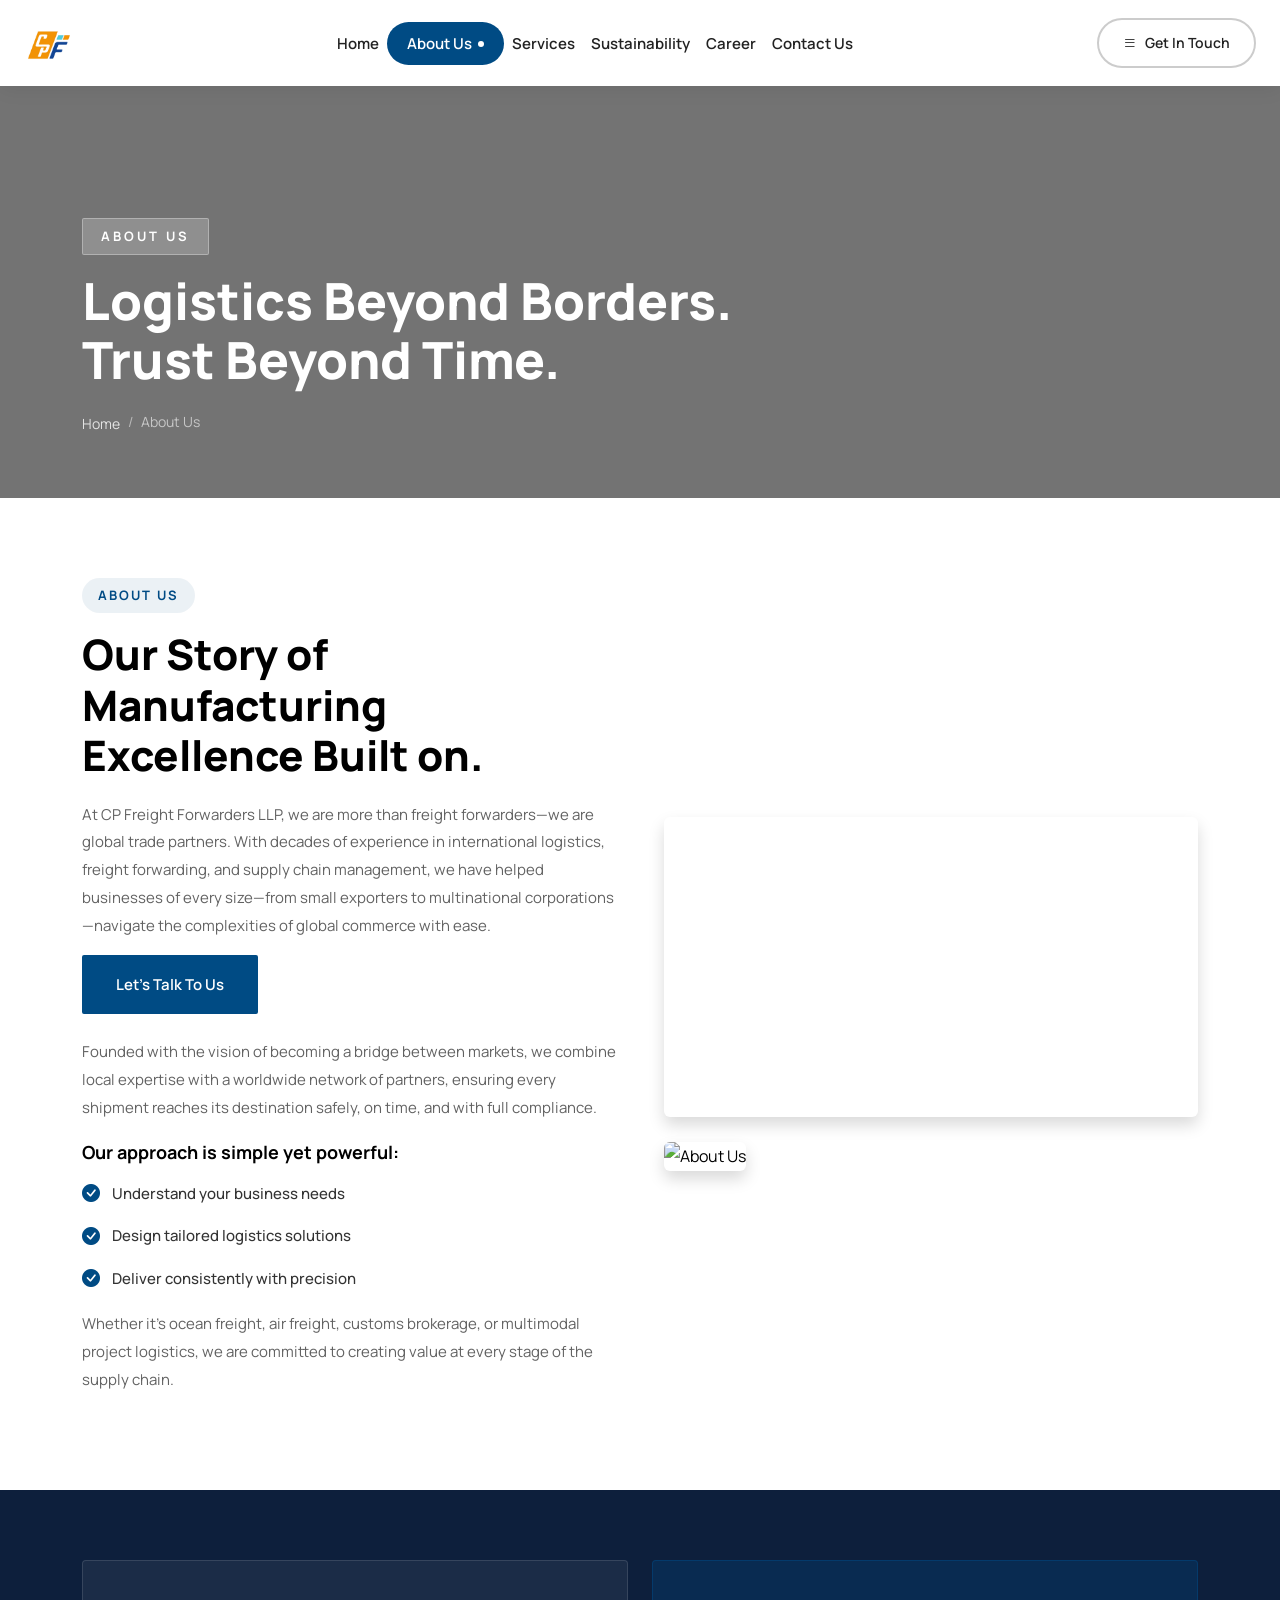
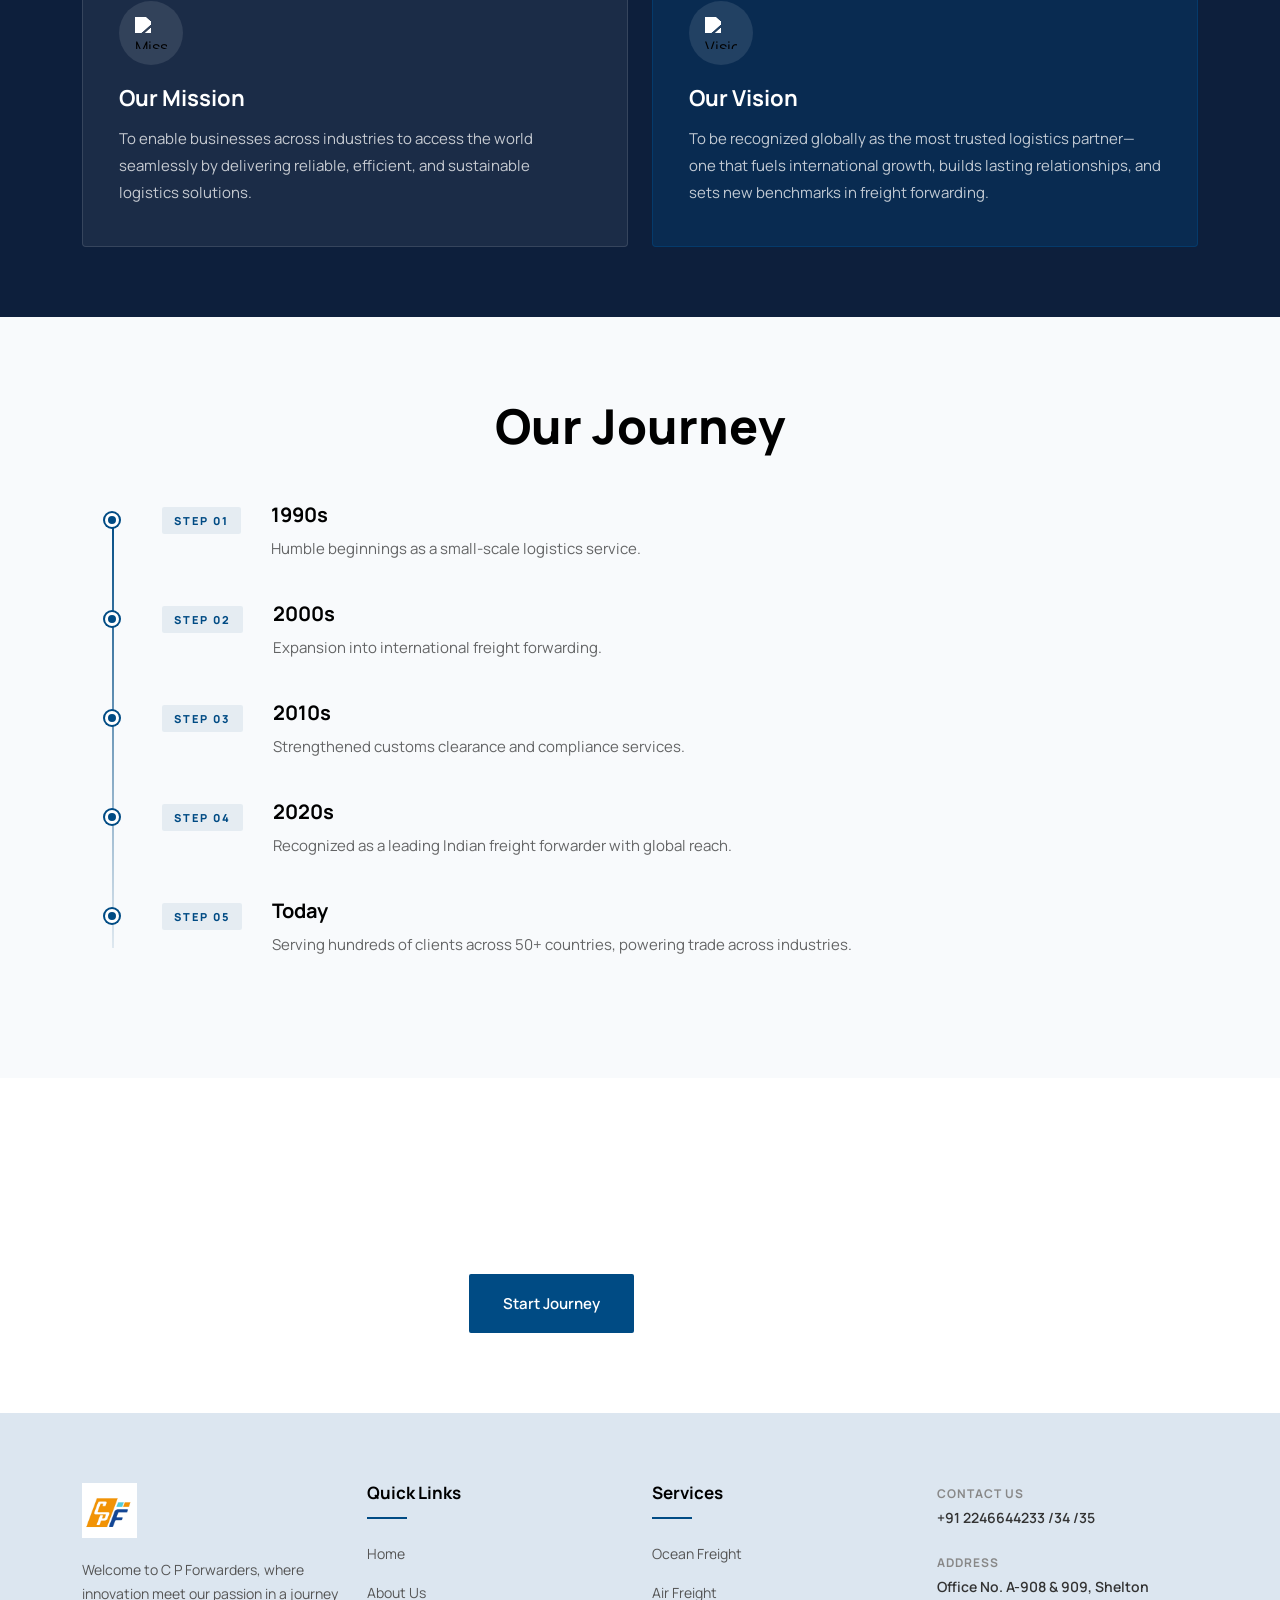
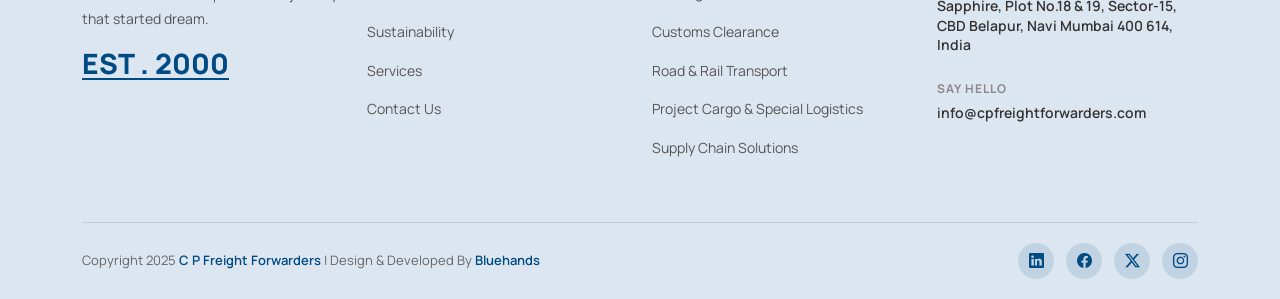
==== about.html @ 6bd9f029 "Replace external logo URLs with local assets/cpf-logo.jpeg across pages\n\nCo-authored-by: Copilot <" ====
<!DOCTYPE html>
<html lang="en">
<head>
  <meta charset="UTF-8">
  <meta name="viewport" content="width=device-width, initial-scale=1.0">
  <title>About Us — C P Freight Forwarders</title>
  <link rel="preconnect" href="https://fonts.googleapis.com">
  <link rel="preconnect" href="https://fonts.gstatic.com" crossorigin>
  <link href="https://fonts.googleapis.com/css2?family=Manrope:wght@300;400;500;600;700;800&family=DM+Sans:wght@300;400;500;600;700&display=swap" rel="stylesheet">
  <link rel="stylesheet" href="https://cdn.jsdelivr.net/npm/bootstrap@5.3.0/dist/css/bootstrap.min.css">
  <link rel="stylesheet" href="https://cdn.jsdelivr.net/npm/bootstrap-icons@1.11.3/font/bootstrap-icons.min.css">
  <link rel="stylesheet" href="style.css">
  <link rel="stylesheet" href="inner.css">
</head>
<body>

<!-- SIDEBAR -->
<div class="get-in-touch-sidebar" id="getInTouchSidebar">
  <div class="sidebar-overlay" onclick="closeSidebar()"></div>
  <div class="sidebar-content">
    <button class="sidebar-close" onclick="closeSidebar()"><i class="bi bi-x-lg"></i></button>
    <h2>Connect with C P Freight Forwarders</h2>
    <p>Ready to take the first step towards unlocking opportunity realizing goals, and embracing innovation?</p>
    <ul class="sidebar-contact-list">
      <li><span class="label">Contact Us</span><h6><a href="tel:+912246644233">+91 2246644233 /34 /35</a></h6></li>
      <li><span class="label">Address</span><h6><a href="#">Office No. A-908 &amp; 909, Shelton Sapphire, Plot No.18 &amp; 19, Sector-15, CBD Belapur, Navi Mumbai 400 614, India</a></h6></li>
      <li><span class="label">Follow Us</span><h6><a href="https://www.facebook.com/" target="_blank">Facebook,</a> <a href="https://www.linkedin.com/" target="_blank">LinkedIn,</a> <a href="https://www.instagram.com/" target="_blank">Instagram,</a></h6></li>
      <li><span class="label">Say Hello</span><h6><a href="mailto:info@cpfreightforwarders.com">info@cpfreightforwarders.com</a></h6></li>
    </ul>
    <p class="sidebar-footer">Copyright 2025 <a href="#">C P Freight Forwarders</a> | Design &amp; Developed By <a href="#">Bluehands</a></p>
  </div>
</div>

<!-- HEADER -->
<header class="main-header" id="mainHeader">
  <nav class="navbar navbar-expand-lg">
    <div class="container-fluid px-4">
      <a class="navbar-brand" href="index.html">
        <img src="assets/cpf-logo.jpeg" alt="C P Freight Forwarders" class="logo-main">
        <img src="assets/cpf-logo.jpeg" alt="C P Freight Forwarders" class="logo-sticky">
      </a>
      <button class="navbar-toggler" type="button" data-bs-toggle="collapse" data-bs-target="#mainNav">
        <span class="navbar-toggler-icon"></span>
      </button>
      <div class="collapse navbar-collapse" id="mainNav">
        <ul class="navbar-nav mx-auto">
          <li class="nav-item"><a class="nav-link" href="index.html">Home</a></li>
          <li class="nav-item active"><a class="nav-link" href="about.html">About Us <span class="active-dot">×</span></a></li>
          <li class="nav-item"><a class="nav-link" href="services.html">Services</a></li>
          <li class="nav-item"><a class="nav-link" href="sustainability.html">Sustainability</a></li>
          <li class="nav-item"><a class="nav-link" href="career.html">Career</a></li>
          <li class="nav-item"><a class="nav-link" href="contact.html">Contact Us</a></li>
        </ul>
        <div class="navbar-right">
          <button class="get-in-touch-btn" onclick="openSidebar()"><i class="bi bi-list"></i> Get In Touch</button>
        </div>
      </div>
    </div>
  </nav>
</header>

<!-- HERO BANNER -->
<section class="inner-hero" style="background-image: linear-gradient(rgba(0,0,0,0.55),rgba(0,0,0,0.55)), url('https://cpfreightforwarders.com/assets/img/project-img2.jpeg');">
  <div class="container">
    <div class="inner-hero-content">
      <span class="inner-label">About Us</span>
      <h1>Logistics Beyond Borders.<br>Trust Beyond Time.</h1>
      <nav aria-label="breadcrumb">
        <ol class="breadcrumb inner-breadcrumb">
          <li class="breadcrumb-item"><a href="index.html">Home</a></li>
          <li class="breadcrumb-item active">About Us</li>
        </ol>
      </nav>
    </div>
  </div>
</section>

<!-- OUR STORY -->
<section class="inner-section">
  <div class="container">
    <div class="row g-5 align-items-center">
      <div class="col-lg-6">
        <div class="section-tag">About Us</div>
        <h2 class="inner-section-title">Our Story of Manufacturing Excellence Built on.</h2>
        <p class="inner-text">At CP Freight Forwarders LLP, we are more than freight forwarders—we are global trade partners. With decades of experience in international logistics, freight forwarding, and supply chain management, we have helped businesses of every size—from small exporters to multinational corporations—navigate the complexities of global commerce with ease.</p>
        <a href="contact.html" class="primary-btn mb-4">Let's Talk To Us</a>
        <p class="inner-text">Founded with the vision of becoming a bridge between markets, we combine local expertise with a worldwide network of partners, ensuring every shipment reaches its destination safely, on time, and with full compliance.</p>
        <h4 class="approach-title">Our approach is simple yet powerful:</h4>
        <ul class="approach-list">
          <li><i class="bi bi-check-circle-fill"></i> Understand your business needs</li>
          <li><i class="bi bi-check-circle-fill"></i> Design tailored logistics solutions</li>
          <li><i class="bi bi-check-circle-fill"></i> Deliver consistently with precision</li>
        </ul>
        <p class="inner-text mt-3">Whether it's ocean freight, air freight, customs brokerage, or multimodal project logistics, we are committed to creating value at every stage of the supply chain.</p>
      </div>
      <div class="col-lg-6">
        <div class="inner-img-wrap">
          <!-- YouTube embed -->
          <div class="ratio ratio-16x9 mb-4 rounded-2 overflow-hidden shadow">
            <iframe src="https://www.youtube.com/embed/MLpWrANjFbI" title="About CP Freight Forwarders" allowfullscreen></iframe>
          </div>
          <img src="https://cpfreightforwarders.com/assets/img/about.jpg" alt="About Us" class="img-fluid rounded-2 shadow">
        </div>
      </div>
    </div>
  </div>
</section>

<!-- MISSION & VISION -->
<section class="mission-vision-section">
  <div class="container">
    <div class="row g-4">
      <div class="col-lg-6">
        <div class="mv-card">
          <div class="mv-icon">
            <img src="https://cpfreightforwarders.com/assets/img/target.png" alt="Mission">
          </div>
          <h3>Our Mission</h3>
          <p>To enable businesses across industries to access the world seamlessly by delivering reliable, efficient, and sustainable logistics solutions.</p>
        </div>
      </div>
      <div class="col-lg-6">
        <div class="mv-card mv-card--vision">
          <div class="mv-icon">
            <img src="https://cpfreightforwarders.com/assets/img/vision.png" alt="Vision">
          </div>
          <h3>Our Vision</h3>
          <p>To be recognized globally as the most trusted logistics partner—one that fuels international growth, builds lasting relationships, and sets new benchmarks in freight forwarding.</p>
        </div>
      </div>
    </div>
  </div>
</section>

<!-- OUR JOURNEY TIMELINE -->
<section class="journey-section">
  <div class="container">
    <div class="section-header text-center mb-5">
      <h2>Our Journey</h2>
    </div>
    <div class="timeline">
      <div class="timeline-item">
        <div class="timeline-step">STEP 01</div>
        <div class="timeline-body">
          <h4>1990s</h4>
          <p>Humble beginnings as a small-scale logistics service.</p>
        </div>
      </div>
      <div class="timeline-item">
        <div class="timeline-step">STEP 02</div>
        <div class="timeline-body">
          <h4>2000s</h4>
          <p>Expansion into international freight forwarding.</p>
        </div>
      </div>
      <div class="timeline-item">
        <div class="timeline-step">STEP 03</div>
        <div class="timeline-body">
          <h4>2010s</h4>
          <p>Strengthened customs clearance and compliance services.</p>
        </div>
      </div>
      <div class="timeline-item">
        <div class="timeline-step">STEP 04</div>
        <div class="timeline-body">
          <h4>2020s</h4>
          <p>Recognized as a leading Indian freight forwarder with global reach.</p>
        </div>
      </div>
      <div class="timeline-item">
        <div class="timeline-step">STEP 05</div>
        <div class="timeline-body">
          <h4>Today</h4>
          <p>Serving hundreds of clients across 50+ countries, powering trade across industries.</p>
        </div>
      </div>
    </div>
  </div>
</section>

<!-- CTA SECTION -->
<section class="inner-cta-section" style="background-image: linear-gradient(rgba(0,0,0,0.6),rgba(0,0,0,0.6)), url('https://cpfreightforwarders.com/assets/img/banner2.jpg');">
  <div class="container text-center">
    <span class="inner-cta-label">Building Your Vision</span>
    <h2>Let's Build Dream Something Amazing.</h2>
    <div class="d-flex gap-3 justify-content-center flex-wrap mt-4">
      <a href="contact.html" class="primary-btn">Start Journey</a>
      <a href="contact.html" class="outline-btn">Let's Discuss</a>
    </div>
  </div>
</section>

<!-- FOOTER -->
<footer class="footer-section">
  <div class="container">
    <div class="footer-top row g-4">
      <div class="col-lg-3 col-md-6">
        <div class="footer-brand">
          <a href="index.html"><img src="assets/cpf-logo.jpeg" alt="C P Freight Forwarders" class="footer-logo"></a>
          <p>Welcome to C P Forwarders, where innovation meet our passion in a journey that started dream.</p>
          <h4 class="footer-est">EST . 2000</h4>
        </div>
      </div>
      <div class="col-lg-3 col-md-6">
        <div class="footer-widget">
          <h5>Quick Links</h5><div class="footer-divider"></div>
          <ul>
            <li><a href="index.html">Home</a></li><li><a href="about.html">About Us</a></li>
            <li><a href="sustainability.html">Sustainability</a></li><li><a href="services.html">Services</a></li>
            <li><a href="contact.html">Contact Us</a></li>
          </ul>
        </div>
      </div>
      <div class="col-lg-3 col-md-6">
        <div class="footer-widget">
          <h5>Services</h5><div class="footer-divider"></div>
          <ul>
            <li><a href="services.html">Ocean Freight</a></li><li><a href="services.html">Air Freight</a></li>
            <li><a href="services.html">Customs Clearance</a></li><li><a href="services.html">Road &amp; Rail Transport</a></li>
            <li><a href="services.html">Project Cargo &amp; Special Logistics</a></li><li><a href="services.html">Supply Chain Solutions</a></li>
          </ul>
        </div>
      </div>
      <div class="col-lg-3 col-md-6">
        <div class="footer-widget">
          <div class="footer-contact-item"><div class="fci-label">Contact us</div><h6><a href="tel:+912246644233">+91 2246644233 /34 /35</a></h6></div>
          <div class="footer-contact-item"><div class="fci-label">Address</div><h6><a href="#">Office No. A-908 &amp; 909, Shelton Sapphire, Plot No.18 &amp; 19, Sector-15, CBD Belapur, Navi Mumbai 400 614, India</a></h6></div>
          <div class="footer-contact-item"><div class="fci-label">Say Hello</div><h6><a href="mailto:info@cpfreightforwarders.com">info@cpfreightforwarders.com</a></h6></div>
        </div>
      </div>
    </div>
    <div class="footer-bottom">
      <div class="row align-items-center">
        <div class="col-md-6"><p>Copyright 2025 <a href="#">C P Freight Forwarders</a> | Design &amp; Developed By <a href="#">Bluehands</a></p></div>
        <div class="col-md-6 text-md-end">
          <div class="footer-social">
            <a href="https://www.linkedin.com/" target="_blank"><i class="bi bi-linkedin"></i></a>
            <a href="https://www.facebook.com/" target="_blank"><i class="bi bi-facebook"></i></a>
            <a href="https://x.com/" target="_blank"><i class="bi bi-twitter-x"></i></a>
            <a href="https://www.instagram.com/" target="_blank"><i class="bi bi-instagram"></i></a>
          </div>
        </div>
      </div>
    </div>
  </div>
</footer>

<button class="scroll-top-btn" id="scrollTopBtn" onclick="window.scrollTo({top:0,behavior:'smooth'})"><i class="bi bi-arrow-up"></i></button>

<script src="https://cdn.jsdelivr.net/npm/bootstrap@5.3.0/dist/js/bootstrap.bundle.min.js"></script>
<script>
  window.addEventListener('scroll', () => {
    document.getElementById('mainHeader').classList.toggle('sticky', window.scrollY > 80);
    document.getElementById('scrollTopBtn').classList.toggle('visible', window.scrollY > 400);
  });
  function openSidebar() { document.getElementById('getInTouchSidebar').classList.add('active'); document.body.style.overflow='hidden'; }
  function closeSidebar() { document.getElementById('getInTouchSidebar').classList.remove('active'); document.body.style.overflow=''; }
</script>
</body>
</html>
---- style.css ----
/* =============================================
   C P Freight Forwarders - Main Stylesheet
   ============================================= */

/* ---- CSS Variables ---- */
:root {
  --font-manrope: "Manrope", sans-serif;
  --font-dmsans: "DM Sans", sans-serif;
  --white-color: #fff;
  --black-color: #000000;
  --dark-title-color: #1C1A1E;
  --title-color: #000000;
  --title-color2: #234F40;
  --text-color: rgba(0,0,0,0.6);
  --primary-blue: #004b84;
  --primary-blue-dark: #003563;
  --borders-color: #eee;
  --bg-light: #f8f9fa;
  --bg-footer: #dce6f0;
  --section-py: 80px;
}

/* ---- Reset & Base ---- */
*, *::before, *::after { box-sizing: border-box; margin: 0; padding: 0; }
html { scroll-behavior: smooth; }
body {
  font-family: var(--font-manrope);
  color: var(--title-color);
  font-size: 16px;
  font-weight: 400;
  line-height: 1.8;
  overflow-x: hidden;
}
img { max-width: 100%; height: auto; }
a { text-decoration: none; color: inherit; }
a:hover { color: var(--primary-blue); }
ul { list-style: none; padding: 0; margin: 0; }

/* ---- Typography ---- */
h1, h2, h3, h4, h5, h6 {
  font-family: var(--font-manrope);
  font-weight: 700;
  line-height: 1.2;
  color: var(--title-color);
}

/* ========================================
   PRIMARY BUTTON
   ======================================== */
.primary-btn {
  display: inline-flex;
  align-items: center;
  background-color: var(--primary-blue);
  color: #fff;
  padding: 14px 32px;
  font-family: var(--font-manrope);
  font-size: 15px;
  font-weight: 600;
  border-radius: 2px;
  transition: background 0.3s, transform 0.2s;
  border: 2px solid var(--primary-blue);
}
.primary-btn:hover {
  background-color: var(--primary-blue-dark);
  color: #fff;
  transform: translateY(-2px);
}

/* ========================================
   HEADER / NAVBAR
   ======================================== */
.main-header {
  position: fixed;
  top: 0; left: 0; right: 0;
  z-index: 1000;
  background: #fff;
  box-shadow: 0 2px 20px rgba(0,0,0,0.07);
  transition: all 0.3s;
}
.main-header .navbar {
  padding: 12px 0;
  background: transparent;
}
.main-header.sticky {
  box-shadow: 0 4px 30px rgba(0,0,0,0.12);
}
.main-header .logo-sticky { display: none; }
.main-header.sticky .logo-main { display: none; }
.main-header.sticky .logo-sticky { display: block; }
.navbar-brand img {
  height: 52px;
  width: auto;
}
.navbar-nav .nav-link {
  font-family: var(--font-manrope);
  font-size: 15px;
  font-weight: 600;
  color: #222;
  padding: 8px 18px;
  position: relative;
  transition: color 0.25s;
}
.navbar-nav .nav-link:hover,
.navbar-nav .nav-item.active .nav-link { color: var(--primary-blue); }
.navbar-nav .nav-item.active .nav-link .active-dot {
  display: inline-block;
  width: 6px; height: 6px;
  background: var(--primary-blue);
  border-radius: 50%;
  vertical-align: middle;
  margin-left: 3px;
  font-size: 0;
}
/* Active nav pill style */
.navbar-nav .nav-item.active .nav-link {
  background: var(--primary-blue);
  color: #fff;
  border-radius: 30px;
  padding: 8px 20px;
}
.navbar-nav .nav-item.active .nav-link .active-dot { background: #fff; }

/* Get In Touch button */
.get-in-touch-btn {
  background: transparent;
  border: 2px solid #ccc;
  border-radius: 30px;
  padding: 10px 24px;
  font-family: var(--font-manrope);
  font-size: 14px;
  font-weight: 600;
  color: #222;
  cursor: pointer;
  display: flex;
  align-items: center;
  gap: 8px;
  transition: all 0.25s;
}
.get-in-touch-btn:hover {
  border-color: var(--primary-blue);
  color: var(--primary-blue);
}

/* ========================================
   SIDEBAR (GET IN TOUCH)
   ======================================== */
.get-in-touch-sidebar {
  position: fixed;
  top: 0; right: -500px;
  width: 420px;
  height: 100vh;
  background: var(--primary-blue-dark);
  z-index: 2000;
  transition: right 0.4s cubic-bezier(0.4,0,0.2,1);
  overflow-y: auto;
  padding: 50px 40px;
}
.get-in-touch-sidebar.active { right: 0; }
.sidebar-overlay {
  position: fixed;
  top: 0; left: 0; right: 0; bottom: 0;
  background: rgba(0,0,0,0.5);
  z-index: -1;
  opacity: 0;
  pointer-events: none;
  transition: opacity 0.4s;
}
.get-in-touch-sidebar.active .sidebar-overlay { opacity: 1; z-index: 1999; pointer-events: auto; }
.sidebar-close {
  position: absolute;
  top: 20px; right: 25px;
  background: none;
  border: none;
  color: #fff;
  font-size: 22px;
  cursor: pointer;
}
.get-in-touch-sidebar h2 {
  color: #fff;
  font-size: 28px;
  font-weight: 700;
  margin-bottom: 15px;
}
.get-in-touch-sidebar p {
  color: rgba(255,255,255,0.75);
  font-size: 14px;
  line-height: 1.7;
  margin-bottom: 30px;
}
.sidebar-contact-list { margin-bottom: 30px; }
.sidebar-contact-list li {
  border-bottom: 1px solid rgba(255,255,255,0.15);
  padding: 18px 0;
}
.sidebar-contact-list .label {
  display: block;
  color: rgba(255,255,255,0.5);
  font-size: 12px;
  font-weight: 600;
  text-transform: uppercase;
  letter-spacing: 1px;
  margin-bottom: 6px;
}
.sidebar-contact-list h6 a {
  color: #fff;
  font-size: 16px;
  font-weight: 600;
  transition: color 0.2s;
}
.sidebar-contact-list h6 a:hover { color: #a8d4f5; }
.sidebar-footer {
  color: rgba(255,255,255,0.5);
  font-size: 13px;
  margin-top: 30px;
}
.sidebar-footer a { color: rgba(255,255,255,0.7); }

/* ========================================
   HERO / BANNER SECTION
   ======================================== */
.hero-section {
  margin-top: 78px;
  width: 100%;
}
.hero-swiper {
  width: 100%;
  height: 85vh;
  min-height: 550px;
}
.hero-swiper .swiper-slide {
  background-size: cover;
  background-position: center;
  background-repeat: no-repeat;
  display: flex;
  align-items: flex-end;
  padding-bottom: 80px;
}
.hero-content {
  padding: 0 80px;
  max-width: 780px;
}
.hero-content h1 {
  font-size: clamp(32px, 4.5vw, 60px);
  font-weight: 800;
  color: #fff;
  line-height: 1.15;
  margin-bottom: 32px;
}
.hero-btn-group { display: flex; gap: 16px; }

/* Swiper navigation */
.hero-swiper .swiper-button-next,
.hero-swiper .swiper-button-prev {
  width: 44px; height: 44px;
  background: rgba(255,255,255,0.15);
  border-radius: 50%;
  backdrop-filter: blur(4px);
  transition: background 0.3s;
}
.hero-swiper .swiper-button-next:hover,
.hero-swiper .swiper-button-prev:hover { background: rgba(255,255,255,0.3); }
.hero-swiper .swiper-button-next::after,
.hero-swiper .swiper-button-prev::after {
  font-size: 14px;
  color: #fff;
  font-weight: 800;
}
.hero-swiper .swiper-pagination-bullet { background: #fff; opacity: 0.5; }
.hero-swiper .swiper-pagination-bullet-active { opacity: 1; }

/* ========================================
   SCROLL TICKER
   ======================================== */
.scroll-ticker-section {
  overflow: hidden;
  background: #fff;
  border-top: 1px solid var(--borders-color);
  border-bottom: 1px solid var(--borders-color);
  padding: 16px 0;
  white-space: nowrap;
}
.scroll-ticker-track {
  display: inline-flex;
  animation: tickerScroll 30s linear infinite;
  gap: 30px;
}
.ticker-item {
  font-size: 13px;
  font-weight: 700;
  letter-spacing: 1.5px;
  color: var(--dark-title-color);
  text-transform: uppercase;
}
.ticker-item i { margin-right: 10px; color: var(--primary-blue); }
.ticker-sep { color: #ccc; }
@keyframes tickerScroll {
  0% { transform: translateX(0); }
  100% { transform: translateX(-50%); }
}

/* ========================================
   ABOUT SECTION
   ======================================== */
.about-section {
  padding: var(--section-py) 0;
  background: #fff;
}
.section-tag {
  display: inline-block;
  background: rgba(0,75,132,0.08);
  color: var(--primary-blue);
  font-size: 13px;
  font-weight: 700;
  text-transform: uppercase;
  letter-spacing: 2px;
  padding: 6px 16px;
  border-radius: 30px;
  margin-bottom: 16px;
}
.section-title-main {
  font-size: clamp(32px, 4vw, 52px);
  font-weight: 800;
  margin-bottom: 24px;
  color: var(--dark-title-color);
}
.about-text-block {
  border-left: 4px solid var(--primary-blue);
  padding-left: 24px;
}
.about-text-block p {
  color: var(--text-color);
  margin-bottom: 16px;
  font-size: 15px;
  line-height: 1.8;
}
.about-img-wrap {
  position: relative;
}
.rounded-circle-custom {
  border-radius: 50% 50% 50% 0;
  width: 100%;
  max-width: 500px;
  aspect-ratio: 1;
  object-fit: cover;
  display: block;
  margin: auto;
}

/* ========================================
   CORE VALUES SECTION
   ======================================== */
.core-values-section {
  background: #0d1f3c;
  padding: var(--section-py) 0;
}
.core-values-section .section-header {
  padding: 0 60px 40px;
}
.core-values-section .section-header h2 {
  font-size: clamp(30px, 4vw, 52px);
  font-weight: 800;
  color: #fff;
}
.core-values-list {
  padding: 0 40px;
}
.core-value-item {
  display: flex;
  align-items: center;
  gap: 30px;
  padding: 24px 20px;
  border-bottom: 1px solid rgba(255,255,255,0.12);
  transition: background 0.3s;
}
.core-value-item:hover { background: rgba(255,255,255,0.04); }
.cv-number {
  font-size: 42px;
  font-weight: 800;
  color: rgba(255,255,255,0.2);
  min-width: 60px;
}
.cv-icon {
  width: 60px; height: 60px;
  border-radius: 50%;
  overflow: hidden;
  flex-shrink: 0;
  background: rgba(0,75,132,0.4);
}
.cv-icon img { width: 100%; height: 100%; object-fit: cover; }
.cv-text {
  flex: 1;
  font-size: 17px;
  font-weight: 600;
  color: #fff;
}
.cv-action { margin-left: auto; }
.cv-btn {
  display: inline-flex;
  align-items: center;
  gap: 10px;
  background: rgba(255,255,255,0.1);
  color: #fff;
  padding: 10px 20px;
  border-radius: 2px;
  font-size: 14px;
  font-weight: 600;
  transition: background 0.25s;
  border: 1px solid rgba(255,255,255,0.2);
}
.cv-btn:hover {
  background: var(--primary-blue);
  color: #fff;
  border-color: var(--primary-blue);
}

/* ========================================
   SERVICES SECTION
   ======================================== */
.services-section {
  padding: var(--section-py) 0;
  background: #fff;
}
.services-section .section-header h2 {
  font-size: clamp(30px, 4vw, 52px);
  font-weight: 800;
}
.service-card {
  border: 1px solid var(--borders-color);
  border-radius: 4px;
  overflow: hidden;
  transition: box-shadow 0.3s, transform 0.3s;
  height: 100%;
}
.service-card:hover {
  box-shadow: 0 10px 40px rgba(0,75,132,0.12);
  transform: translateY(-4px);
}
.service-img {
  overflow: hidden;
  height: 260px;
}
.service-img img {
  width: 100%;
  height: 100%;
  object-fit: cover;
  transition: transform 0.5s;
}
.service-card:hover .service-img img { transform: scale(1.05); }
.service-body { padding: 24px; }
.service-body h4 {
  font-size: 22px;
  font-weight: 700;
  margin-bottom: 12px;
}
.service-body h4 a:hover { color: var(--primary-blue); }
.service-body p {
  color: var(--text-color);
  font-size: 14px;
  line-height: 1.75;
  margin-bottom: 20px;
}
.service-read-more {
  display: inline-flex;
  align-items: center;
  background: var(--primary-blue);
  color: #fff;
  padding: 12px 28px;
  font-size: 14px;
  font-weight: 600;
  border-radius: 2px;
  transition: background 0.25s;
}
.service-read-more:hover {
  background: var(--primary-blue-dark);
  color: #fff;
}

/* ========================================
   ACHIEVEMENTS SECTION
   ======================================== */
.achievements-section {
  background: #0d1f3c;
  padding: var(--section-py) 0;
  position: relative;
  overflow: hidden;
}
.achievements-section::before {
  content: '';
  position: absolute;
  top: 0; left: 0; right: 0; bottom: 0;
  background: linear-gradient(135deg, #0d1f3c 0%, #1a3a6c 100%);
  z-index: 0;
}
.achievements-section > * { position: relative; z-index: 1; }
.achievements-section .section-header h2 {
  font-size: clamp(30px, 4vw, 52px);
  font-weight: 800;
  color: #fff;
}
.achievement-card {
  text-align: center;
  padding: 40px 20px;
  background: rgba(255,255,255,0.06);
  border: 1px solid rgba(255,255,255,0.12);
  border-radius: 4px;
  transition: transform 0.3s, background 0.3s;
}
.achievement-card:hover {
  transform: translateY(-4px);
  background: rgba(255,255,255,0.1);
}
.ach-number {
  font-size: 72px;
  font-weight: 800;
  color: #fff;
  line-height: 1;
  margin-bottom: 12px;
  display: flex;
  justify-content: center;
  align-items: baseline;
  gap: 4px;
}
.ach-plus {
  font-size: 40px;
  font-weight: 800;
  color: rgba(255,255,255,0.7);
}
.achievement-card p {
  color: rgba(255,255,255,0.7);
  font-size: 15px;
  font-weight: 500;
  margin: 0;
}
.ach-badge {
  background: rgba(255,255,255,0.1);
  border: 1px solid rgba(255,255,255,0.2);
  color: #fff;
  padding: 18px 36px;
  border-radius: 4px;
  display: inline-block;
  position: relative;
  z-index: 1;
}
.ach-badge p {
  margin: 0;
  font-size: 15px;
  font-weight: 600;
  color: rgba(255,255,255,0.85);
}

/* ========================================
   WHY US SECTION
   ======================================== */
.why-us-section {
  padding: var(--section-py) 0;
  background: #f8fafc;
}
.why-us-section .section-header h2 {
  font-size: clamp(30px, 4vw, 52px);
  font-weight: 800;
}
.section-sub {
  max-width: 700px;
  margin: 12px auto 0;
  color: var(--text-color);
  font-size: 15px;
}
.why-us-grid {
  display: grid;
  grid-template-columns: 1fr 1fr;
  gap: 0;
  border: 1px solid var(--borders-color);
}
.why-us-item {
  display: flex;
  align-items: flex-start;
  gap: 20px;
  padding: 32px;
  border-right: 1px solid var(--borders-color);
  border-bottom: 1px solid var(--borders-color);
  transition: background 0.3s;
}
.why-us-item:nth-child(even) { border-right: none; }
.why-us-item:hover { background: #fff; }
.wu-img {
  width: 80px; height: 80px;
  flex-shrink: 0;
  border-radius: 4px;
  overflow: hidden;
}
.wu-img img { width: 100%; height: 100%; object-fit: cover; }
.wu-body h4 {
  font-size: 17px;
  font-weight: 700;
  margin-bottom: 8px;
}
.wu-body h4 a:hover { color: var(--primary-blue); }
.wu-body p {
  color: var(--text-color);
  font-size: 14px;
  line-height: 1.75;
  margin: 0;
}
.why-us-cta p {
  font-size: 16px;
  color: #555;
  max-width: 700px;
  margin: 0 auto;
}

/* ========================================
   INDUSTRY GROWTH SECTION
   ======================================== */
.industry-section {
  min-height: 500px;
  background-size: cover;
  background-position: center;
  background-attachment: fixed;
  display: flex;
  align-items: center;
  justify-content: center;
  padding: var(--section-py) 0;
}
.industry-label {
  color: rgba(255,255,255,0.7);
  font-size: 18px;
  font-weight: 600;
  letter-spacing: 4px;
  text-transform: uppercase;
  margin-bottom: 12px;
}
.industry-title {
  color: #fff;
  font-size: clamp(40px, 7vw, 90px);
  font-weight: 900;
  letter-spacing: 6px;
  text-transform: uppercase;
  margin-bottom: 30px;
}
.play-circle {
  display: inline-flex;
  align-items: center;
  justify-content: center;
  width: 100px; height: 100px;
  border-radius: 50%;
  border: 2px solid rgba(255,255,255,0.5);
  position: relative;
  transition: border-color 0.3s;
}
.play-circle:hover { border-color: #fff; }
.play-circle i {
  font-size: 28px;
  color: #fff;
  z-index: 1;
}
.circle-text {
  position: absolute;
  width: 100%; height: 100%;
  top: 0; left: 0;
  display: flex;
  align-items: center;
  justify-content: center;
  font-size: 9px;
  color: rgba(255,255,255,0.5);
  letter-spacing: 3px;
  text-transform: uppercase;
  /* Circular text approximation */
  padding: 10px;
  border-radius: 50%;
}

/* ========================================
   GROUP COMPANIES SECTION
   ======================================== */
.group-section {
  padding: var(--section-py) 0;
  background: #fff;
}
.group-section .section-header h2 {
  font-size: clamp(26px, 3.5vw, 44px);
  font-weight: 800;
}
.group-section .section-header p {
  color: var(--text-color);
  font-size: 15px;
  max-width: 600px;
  margin: 12px auto 0;
}
.group-strength-title {
  font-size: 26px;
  font-weight: 700;
  margin-bottom: 30px;
}
.group-list { display: flex; flex-direction: column; gap: 0; }
.group-item {
  display: flex;
  align-items: flex-start;
  gap: 20px;
  padding: 24px 0;
  border-bottom: 1px solid var(--borders-color);
}
.group-item:first-child { border-top: 1px solid var(--borders-color); }
.group-num {
  font-size: 36px;
  font-weight: 800;
  color: rgba(0,0,0,0.12);
  min-width: 50px;
  line-height: 1;
}
.group-body h5 {
  font-size: 18px;
  font-weight: 700;
  margin-bottom: 6px;
}
.group-body p {
  color: var(--text-color);
  font-size: 14px;
  margin: 0;
}
.group-desc {
  color: var(--text-color);
  font-size: 15px;
  line-height: 1.75;
}
.group-img-wrap img {
  width: 100%;
  border-radius: 4px;
  object-fit: cover;
  max-height: 450px;
}

/* ========================================
   FOOTER
   ======================================== */
.footer-section {
  background: #dce6f0;
  padding-top: 70px;
}
.footer-top { padding-bottom: 50px; }
.footer-logo {
  height: 55px;
  margin-bottom: 20px;
}
.footer-brand p {
  color: #555;
  font-size: 14px;
  line-height: 1.75;
  margin-bottom: 16px;
}
.footer-est {
  font-size: 28px;
  font-weight: 900;
  color: var(--primary-blue);
  text-decoration: underline;
  text-underline-offset: 4px;
}
.footer-widget h5 {
  font-size: 17px;
  font-weight: 700;
  margin-bottom: 14px;
}
.footer-divider {
  width: 40px; height: 2px;
  background: var(--primary-blue);
  margin-bottom: 20px;
}
.footer-widget ul li {
  margin-bottom: 10px;
}
.footer-widget ul li a {
  color: #555;
  font-size: 14px;
  transition: color 0.25s, padding-left 0.25s;
}
.footer-widget ul li a:hover {
  color: var(--primary-blue);
  padding-left: 6px;
}
.footer-contact-item {
  margin-bottom: 24px;
}
.fci-label {
  font-size: 12px;
  font-weight: 700;
  text-transform: uppercase;
  letter-spacing: 1px;
  color: #888;
  margin-bottom: 4px;
}
.footer-contact-item h6 a {
  color: #333;
  font-size: 14px;
  font-weight: 600;
  transition: color 0.25s;
}
.footer-contact-item h6 a:hover { color: var(--primary-blue); }
.footer-bottom {
  border-top: 1px solid rgba(0,0,0,0.1);
  padding: 20px 0;
}
.footer-bottom p {
  color: #666;
  font-size: 13px;
  margin: 0;
}
.footer-bottom p a {
  color: var(--primary-blue);
  font-weight: 600;
}
.footer-social {
  display: flex;
  gap: 12px;
  justify-content: flex-end;
}
.footer-social a {
  display: inline-flex;
  align-items: center;
  justify-content: center;
  width: 36px; height: 36px;
  border-radius: 50%;
  background: rgba(0,75,132,0.12);
  color: var(--primary-blue);
  font-size: 15px;
  transition: background 0.25s, color 0.25s;
}
.footer-social a:hover {
  background: var(--primary-blue);
  color: #fff;
}

/* ========================================
   SECTION HEADERS
   ======================================== */
.section-header { margin-bottom: 50px; }
.section-header h2 {
  font-size: clamp(30px, 4vw, 52px);
  font-weight: 800;
}

/* ========================================
   RESPONSIVE
   ======================================== */
/* ========================================
   SCROLL TO TOP BUTTON
   ======================================== */
.scroll-top-btn {
  position: fixed;
  bottom: 30px; right: 30px;
  width: 44px; height: 44px;
  background: var(--primary-blue);
  color: #fff;
  border: none;
  border-radius: 50%;
  font-size: 18px;
  cursor: pointer;
  z-index: 999;
  display: flex;
  align-items: center;
  justify-content: center;
  opacity: 0;
  transform: translateY(20px);
  transition: all 0.3s;
  box-shadow: 0 4px 20px rgba(0,75,132,0.3);
}
.scroll-top-btn.visible { opacity: 1; transform: translateY(0); }
.scroll-top-btn:hover { background: var(--primary-blue-dark); }

/* ========================================
   ANIMATIONS
   ======================================== */
@keyframes fadeInUp {
  from { opacity: 0; transform: translateY(30px); }
  to { opacity: 1; transform: translateY(0); }
}
@keyframes fadeInLeft {
  from { opacity: 0; transform: translateX(-40px); }
  to { opacity: 1; transform: translateX(0); }
}
.animate-up { animation: fadeInUp 0.7s ease both; }
.animate-left { animation: fadeInLeft 0.7s ease both; }

/* ========================================
   RESPONSIVE
   ======================================== */
@media (max-width: 991px) {
  .hero-content { padding: 0 30px; }
  .why-us-grid { grid-template-columns: 1fr; }
  .why-us-item { border-right: none; }
  .core-values-section .section-header { padding: 0 20px 30px; }
  .core-values-list { padding: 0 10px; }
  .cv-number { font-size: 30px; min-width: 40px; }
  .cv-text { font-size: 15px; }
}
@media (max-width: 767px) {
  :root { --section-py: 50px; }
  .hero-swiper { height: 70vh; }
  .hero-content h1 { font-size: 28px; }
  .hero-content { padding: 0 20px; }
  .navbar-brand img { height: 42px; }
  .core-value-item { flex-wrap: wrap; }
  .cv-action { margin-left: 0; width: 100%; }
  .industry-title { font-size: 36px; letter-spacing: 2px; }
  .footer-social { justify-content: flex-start; margin-top: 10px; }
}
---- inner.css ----
/* =============================================
   C P Freight Forwarders — Inner Pages CSS
   ============================================= */

/* ========================================
   INNER HERO BANNER
   ======================================== */
.inner-hero {
  margin-top: 78px;
  min-height: 420px;
  background-size: cover;
  background-position: center;
  background-repeat: no-repeat;
  display: flex;
  align-items: flex-end;
  padding-bottom: 60px;
}
.inner-hero-content { max-width: 700px; }
.inner-label {
  display: inline-block;
  background: rgba(255,255,255,0.2);
  color: #fff;
  font-size: 13px;
  font-weight: 700;
  text-transform: uppercase;
  letter-spacing: 3px;
  padding: 6px 18px;
  border-radius: 2px;
  margin-bottom: 16px;
  border: 1px solid rgba(255,255,255,0.3);
}
.inner-hero h1 {
  font-size: clamp(28px, 4vw, 52px);
  font-weight: 800;
  color: #fff;
  line-height: 1.15;
  margin-bottom: 20px;
}
.inner-breadcrumb {
  margin: 0;
  background: transparent;
}
.inner-breadcrumb .breadcrumb-item a { color: rgba(255,255,255,0.8); font-size: 14px; }
.inner-breadcrumb .breadcrumb-item.active { color: rgba(255,255,255,0.6); font-size: 14px; }
.inner-breadcrumb .breadcrumb-item + .breadcrumb-item::before { color: rgba(255,255,255,0.5); }

/* ========================================
   INNER SECTIONS
   ======================================== */
.inner-section { padding: 80px 0; }
.inner-section-title {
  font-size: clamp(26px, 3.5vw, 42px);
  font-weight: 800;
  margin-bottom: 20px;
  line-height: 1.2;
}
.inner-text {
  color: rgba(0,0,0,0.62);
  font-size: 15px;
  line-height: 1.85;
  margin-bottom: 16px;
}
.inner-img-wrap img {
  width: 100%;
  object-fit: cover;
  border-radius: 4px;
}

/* ========================================
   ABOUT PAGE — APPROACH LIST
   ======================================== */
.approach-title {
  font-size: 18px;
  font-weight: 700;
  margin-top: 20px;
  margin-bottom: 14px;
}
.approach-list li {
  display: flex;
  align-items: center;
  gap: 12px;
  font-size: 15px;
  font-weight: 500;
  margin-bottom: 10px;
  color: #333;
}
.approach-list li i {
  color: var(--primary-blue);
  font-size: 18px;
  flex-shrink: 0;
}

/* ========================================
   ABOUT PAGE — MISSION & VISION
   ======================================== */
.mission-vision-section {
  background: #0d1f3c;
  padding: 70px 0;
}
.mv-card {
  background: rgba(255,255,255,0.06);
  border: 1px solid rgba(255,255,255,0.12);
  border-radius: 4px;
  padding: 40px 36px;
  height: 100%;
  transition: background 0.3s;
}
.mv-card:hover { background: rgba(255,255,255,0.1); }
.mv-card--vision {
  background: rgba(0,75,132,0.3);
  border-color: rgba(0,75,132,0.5);
}
.mv-icon {
  width: 64px; height: 64px;
  background: rgba(255,255,255,0.1);
  border-radius: 50%;
  display: flex;
  align-items: center;
  justify-content: center;
  margin-bottom: 20px;
}
.mv-icon img { width: 32px; height: 32px; object-fit: contain; filter: brightness(10); }
.mv-card h3 {
  font-size: 22px;
  font-weight: 700;
  color: #fff;
  margin-bottom: 14px;
}
.mv-card p {
  color: rgba(255,255,255,0.75);
  font-size: 15px;
  line-height: 1.8;
  margin: 0;
}

/* ========================================
   ABOUT PAGE — TIMELINE
   ======================================== */
.journey-section { padding: 80px 0; background: #f8fafc; }
.journey-section .section-header h2 {
  font-size: clamp(28px, 4vw, 48px);
  font-weight: 800;
}
.timeline {
  position: relative;
  padding-left: 80px;
}
.timeline::before {
  content: '';
  position: absolute;
  left: 30px;
  top: 10px; bottom: 10px;
  width: 2px;
  background: linear-gradient(to bottom, var(--primary-blue), rgba(0,75,132,0.1));
}
.timeline-item {
  position: relative;
  margin-bottom: 40px;
  display: flex;
  gap: 30px;
  align-items: flex-start;
}
.timeline-item::before {
  content: '';
  position: absolute;
  left: -57px;
  top: 10px;
  width: 14px; height: 14px;
  background: var(--primary-blue);
  border-radius: 50%;
  border: 3px solid #fff;
  box-shadow: 0 0 0 2px var(--primary-blue);
}
.timeline-step {
  font-size: 11px;
  font-weight: 800;
  letter-spacing: 2px;
  text-transform: uppercase;
  color: var(--primary-blue);
  background: rgba(0,75,132,0.08);
  padding: 4px 12px;
  border-radius: 2px;
  white-space: nowrap;
  margin-top: 4px;
  flex-shrink: 0;
}
.timeline-body h4 {
  font-size: 20px;
  font-weight: 700;
  margin-bottom: 8px;
}
.timeline-body p {
  color: var(--text-color);
  font-size: 15px;
  margin: 0;
}

/* ========================================
   INNER CTA SECTION
   ======================================== */
.inner-cta-section {
  padding: 80px 0;
  background-size: cover;
  background-position: center;
  background-attachment: fixed;
}
.inner-cta-label {
  display: inline-block;
  color: rgba(255,255,255,0.7);
  font-size: 13px;
  font-weight: 700;
  text-transform: uppercase;
  letter-spacing: 3px;
  margin-bottom: 12px;
}
.inner-cta-section h2 {
  color: #fff;
  font-size: clamp(26px, 4vw, 44px);
  font-weight: 800;
}
.outline-btn {
  display: inline-flex;
  align-items: center;
  border: 2px solid #fff;
  color: #fff;
  padding: 14px 32px;
  font-family: var(--font-manrope);
  font-size: 15px;
  font-weight: 600;
  border-radius: 2px;
  transition: background 0.3s, color 0.3s;
}
.outline-btn:hover { background: #fff; color: var(--primary-blue); }

/* ========================================
   SERVICES PAGE
   ======================================== */
.service-detail-item { padding: 50px 0; }
.service-detail-img { overflow: hidden; border-radius: 4px; }
.service-detail-img img {
  width: 100%;
  height: 380px;
  object-fit: cover;
  transition: transform 0.5s;
}
.service-detail-img:hover img { transform: scale(1.03); }
.service-features { margin-top: 16px; }
.sf-item {
  display: flex;
  align-items: center;
  gap: 10px;
  font-size: 15px;
  font-weight: 500;
  color: #333;
  margin-bottom: 10px;
}
.sf-item i { color: var(--primary-blue); font-size: 16px; flex-shrink: 0; }

/* ========================================
   SUSTAINABILITY PAGE
   ======================================== */
.sus-commitments-section { padding: 70px 0; background: #f0f5fa; }
.sus-commitments-section .section-header h2 {
  font-size: clamp(26px, 3.5vw, 44px);
  font-weight: 800;
}
.sus-card {
  background: #fff;
  border-radius: 4px;
  padding: 36px 28px;
  height: 100%;
  box-shadow: 0 2px 20px rgba(0,0,0,0.05);
  transition: transform 0.3s, box-shadow 0.3s;
  position: relative;
  overflow: hidden;
}
.sus-card::before {
  content: '';
  position: absolute;
  top: 0; left: 0;
  width: 4px; height: 100%;
  background: var(--primary-blue);
}
.sus-card:hover { transform: translateY(-4px); box-shadow: 0 10px 40px rgba(0,75,132,0.12); }
.sus-num {
  font-size: 48px;
  font-weight: 800;
  color: rgba(0,75,132,0.08);
  line-height: 1;
  margin-bottom: 12px;
}
.sus-icon {
  width: 52px; height: 52px;
  background: rgba(0,75,132,0.08);
  border-radius: 50%;
  display: flex;
  align-items: center;
  justify-content: center;
  margin-bottom: 16px;
}
.sus-icon i { font-size: 22px; color: var(--primary-blue); }
.sus-card h4 { font-size: 18px; font-weight: 700; margin-bottom: 12px; }
.sus-card p { color: var(--text-color); font-size: 14px; line-height: 1.75; margin: 0; }

.sus-list { list-style: none; padding: 0; margin-top: 20px; }
.sus-list li {
  display: flex;
  align-items: flex-start;
  gap: 12px;
  font-size: 15px;
  color: #333;
  margin-bottom: 14px;
  line-height: 1.6;
}
.sus-list li i { color: var(--primary-blue); font-size: 20px; margin-top: 2px; flex-shrink: 0; }

.sus-quote-section { padding: 70px 0; background: #0d1f3c; }
.sus-quote { max-width: 800px; margin: 0 auto; }
.sus-quote-icon { font-size: 60px; color: rgba(255,255,255,0.2); line-height: 1; margin-bottom: 20px; display: block; }
.sus-quote h3 {
  color: #fff;
  font-size: clamp(18px, 2.5vw, 26px);
  font-weight: 600;
  line-height: 1.6;
  font-style: italic;
}
.bg-light-subtle { background: #f8fafc; }

/* ========================================
   CAREER PAGE
   ======================================== */
.why-work-section { padding: 70px 0; background: #f0f5fa; }
.why-work-section .section-header h2 {
  font-size: clamp(26px, 3.5vw, 44px);
  font-weight: 800;
}
.why-work-card {
  background: #fff;
  border-radius: 4px;
  padding: 32px 24px;
  height: 100%;
  box-shadow: 0 2px 16px rgba(0,0,0,0.06);
  transition: transform 0.3s, box-shadow 0.3s;
  text-align: center;
}
.why-work-card:hover { transform: translateY(-4px); box-shadow: 0 10px 40px rgba(0,75,132,0.1); }
.ww-icon {
  width: 64px; height: 64px;
  background: rgba(0,75,132,0.08);
  border-radius: 50%;
  display: flex;
  align-items: center;
  justify-content: center;
  margin: 0 auto 18px;
}
.ww-icon i { font-size: 26px; color: var(--primary-blue); }
.why-work-card h4 { font-size: 18px; font-weight: 700; margin-bottom: 10px; }
.why-work-card p { color: var(--text-color); font-size: 14px; line-height: 1.75; margin: 0; }

.career-opportunities-section { padding: 70px 0; }
.career-opportunities-section .section-header h2 {
  font-size: clamp(26px, 3.5vw, 44px);
  font-weight: 800;
}
.career-list { margin-top: 20px; }
.career-item {
  display: flex;
  align-items: center;
  justify-content: space-between;
  gap: 20px;
  padding: 24px 30px;
  border: 1px solid var(--borders-color);
  border-radius: 4px;
  margin-bottom: 12px;
  background: #fff;
  transition: border-color 0.3s, box-shadow 0.3s;
}
.career-item:hover {
  border-color: var(--primary-blue);
  box-shadow: 0 4px 20px rgba(0,75,132,0.08);
}
.ci-left {
  display: flex;
  align-items: center;
  gap: 20px;
  flex: 1;
}
.ci-num {
  font-size: 32px;
  font-weight: 800;
  color: rgba(0,0,0,0.1);
  min-width: 40px;
}
.ci-left h4 { font-size: 18px; font-weight: 700; margin-bottom: 4px; }
.ci-roles { font-size: 13px; color: var(--primary-blue); font-weight: 600; }
.ci-roles i { margin-right: 4px; }
.apply-btn {
  display: inline-flex;
  align-items: center;
  gap: 8px;
  background: var(--primary-blue);
  color: #fff;
  padding: 12px 24px;
  font-size: 14px;
  font-weight: 600;
  border-radius: 2px;
  white-space: nowrap;
  transition: background 0.25s;
}
.apply-btn:hover { background: var(--primary-blue-dark); color: #fff; }

.apply-form-section { padding: 70px 0; background: #f8fafc; }
.apply-form-card {
  background: #fff;
  border-radius: 8px;
  padding: 50px 44px;
  box-shadow: 0 4px 40px rgba(0,0,0,0.08);
}
.apply-form-card h2 { font-size: 32px; font-weight: 800; margin-bottom: 10px; }

/* ========================================
   CONTACT PAGE
   ======================================== */
.contact-info-cards { display: flex; flex-direction: column; gap: 20px; }
.contact-info-card {
  display: flex;
  gap: 16px;
  align-items: flex-start;
  padding: 20px;
  background: #f8fafc;
  border-radius: 4px;
  border-left: 4px solid var(--primary-blue);
  transition: background 0.3s;
}
.contact-info-card:hover { background: #edf3f8; }
.cic-icon {
  width: 46px; height: 46px;
  background: var(--primary-blue);
  border-radius: 50%;
  display: flex;
  align-items: center;
  justify-content: center;
  flex-shrink: 0;
}
.cic-icon i { font-size: 18px; color: #fff; }
.cic-label {
  display: block;
  font-size: 11px;
  font-weight: 700;
  text-transform: uppercase;
  letter-spacing: 1px;
  color: #888;
  margin-bottom: 4px;
}
.cic-body h5 {
  font-size: 15px;
  font-weight: 600;
  color: #333;
  margin: 0;
  line-height: 1.5;
}
.cic-body h5 a { color: #333; transition: color 0.25s; }
.cic-body h5 a:hover { color: var(--primary-blue); }

.contact-form-card {
  background: #fff;
  border-radius: 8px;
  padding: 44px;
  box-shadow: 0 4px 40px rgba(0,0,0,0.08);
  height: 100%;
}
.contact-form-card h3 { font-size: 26px; font-weight: 800; margin-bottom: 6px; }
.map-section { margin-top: 0; }

/* ========================================
   SHARED FORM STYLES
   ======================================== */
.form-group { margin-bottom: 4px; }
.form-group label {
  display: block;
  font-size: 13px;
  font-weight: 600;
  color: #444;
  margin-bottom: 6px;
  text-transform: uppercase;
  letter-spacing: 0.5px;
}
.form-group .form-control {
  border: 1px solid #e0e0e0;
  border-radius: 3px;
  padding: 12px 16px;
  font-size: 14px;
  font-family: var(--font-manrope);
  color: #333;
  transition: border-color 0.25s, box-shadow 0.25s;
  background: #fafafa;
}
.form-group .form-control:focus {
  border-color: var(--primary-blue);
  box-shadow: 0 0 0 3px rgba(0,75,132,0.1);
  background: #fff;
  outline: none;
}
.required { color: #e53e3e; }
.form-success-msg {
  text-align: center;
  padding: 40px 20px;
}
.form-success-msg i { font-size: 48px; color: #22c55e; margin-bottom: 16px; display: block; }
.form-success-msg p { font-size: 16px; font-weight: 600; color: #333; margin: 0; }

/* ========================================
   CONTACT SOCIAL OVERRIDE
   ======================================== */
.contact-social .footer-social { justify-content: flex-start; }
.fw-600 { font-weight: 600; }

/* ========================================
   RESPONSIVE — INNER PAGES
   ======================================== */
@media (max-width: 991px) {
  .inner-hero { min-height: 320px; padding-bottom: 40px; }
  .inner-hero h1 { font-size: 28px; }
  .timeline { padding-left: 50px; }
  .timeline-item { flex-direction: column; gap: 8px; }
  .career-item { flex-direction: column; align-items: flex-start; }
  .apply-form-card { padding: 30px 24px; }
  .contact-form-card { padding: 30px 24px; margin-top: 30px; }
}
@media (max-width: 767px) {
  .inner-section { padding: 50px 0; }
  .inner-cta-section { padding: 50px 0; }
  .mission-vision-section { padding: 50px 0; }
  .journey-section { padding: 50px 0; }
  .sus-commitments-section { padding: 50px 0; }
  .why-work-section { padding: 50px 0; }
  .career-opportunities-section { padding: 50px 0; }
  .apply-form-section { padding: 50px 0; }
  .sus-quote-section { padding: 50px 0; }
  .career-item { padding: 20px; }
  .ci-left { flex-wrap: wrap; }
}
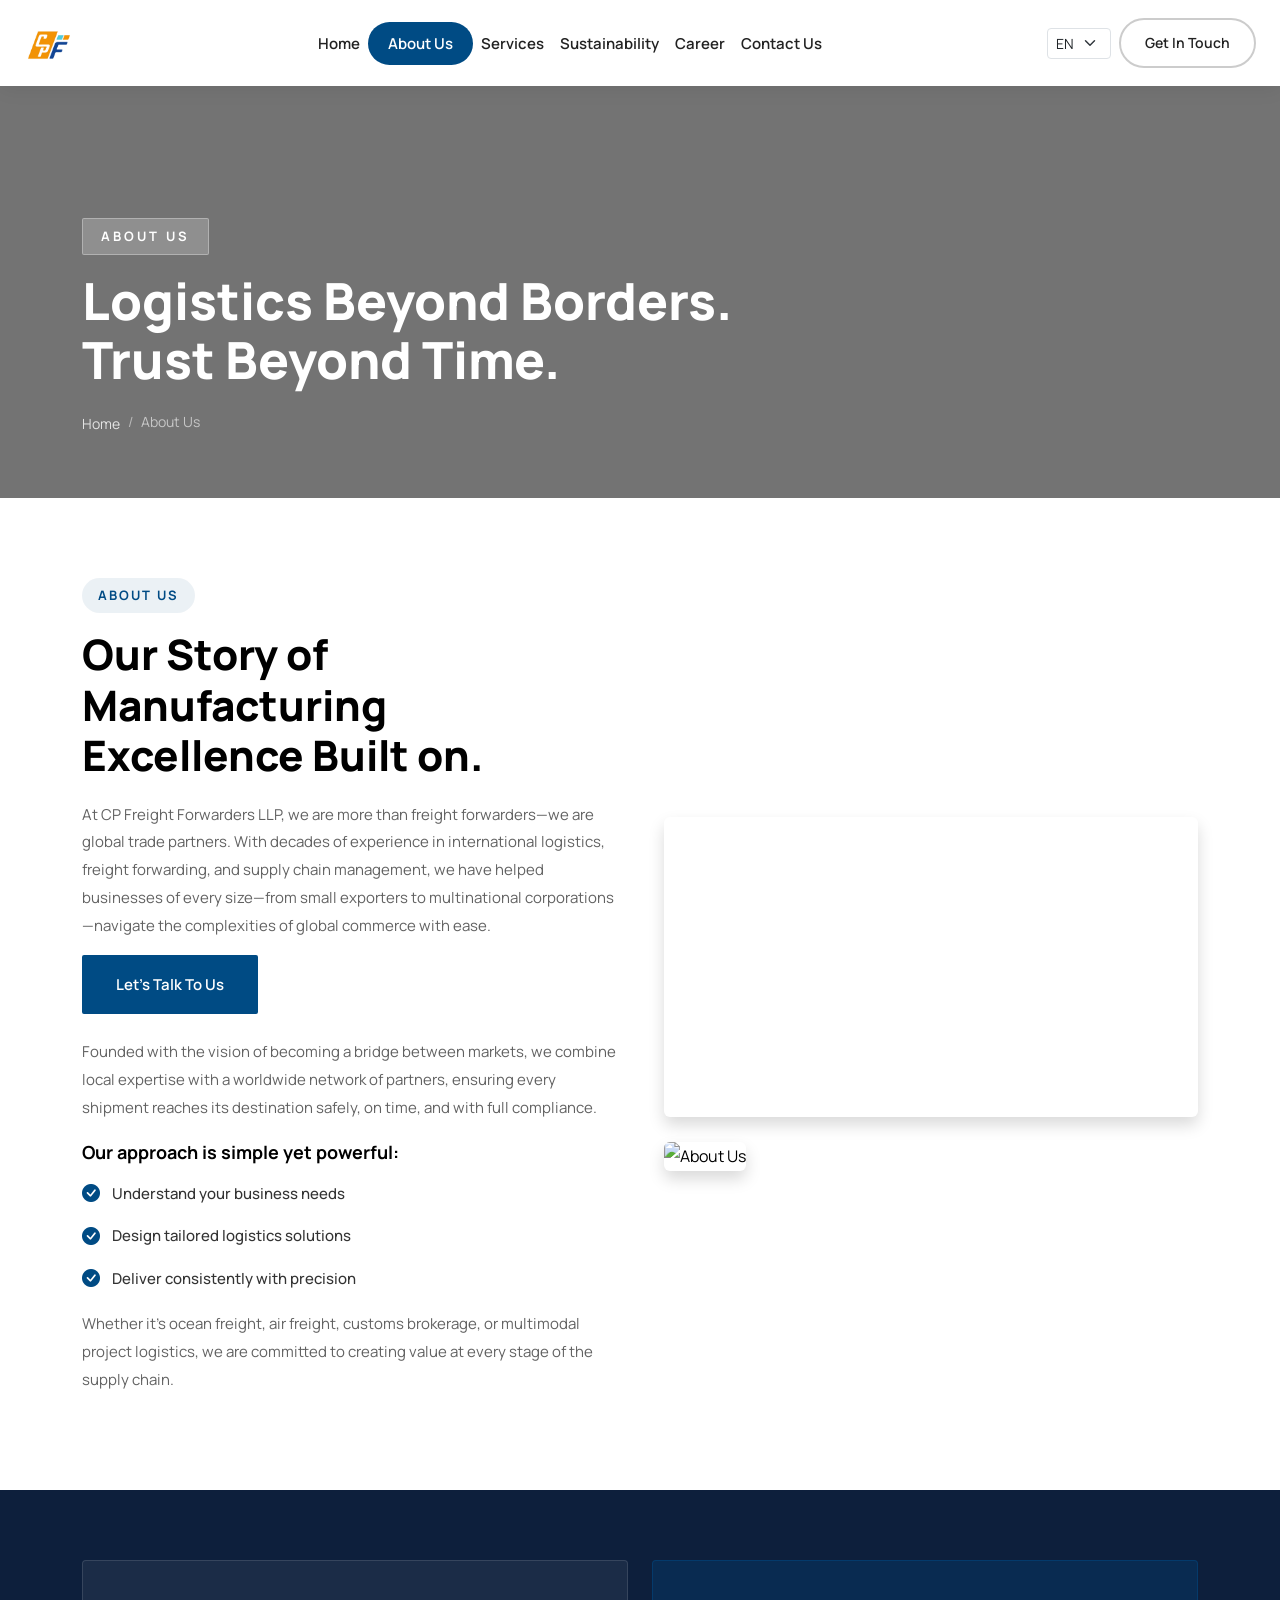
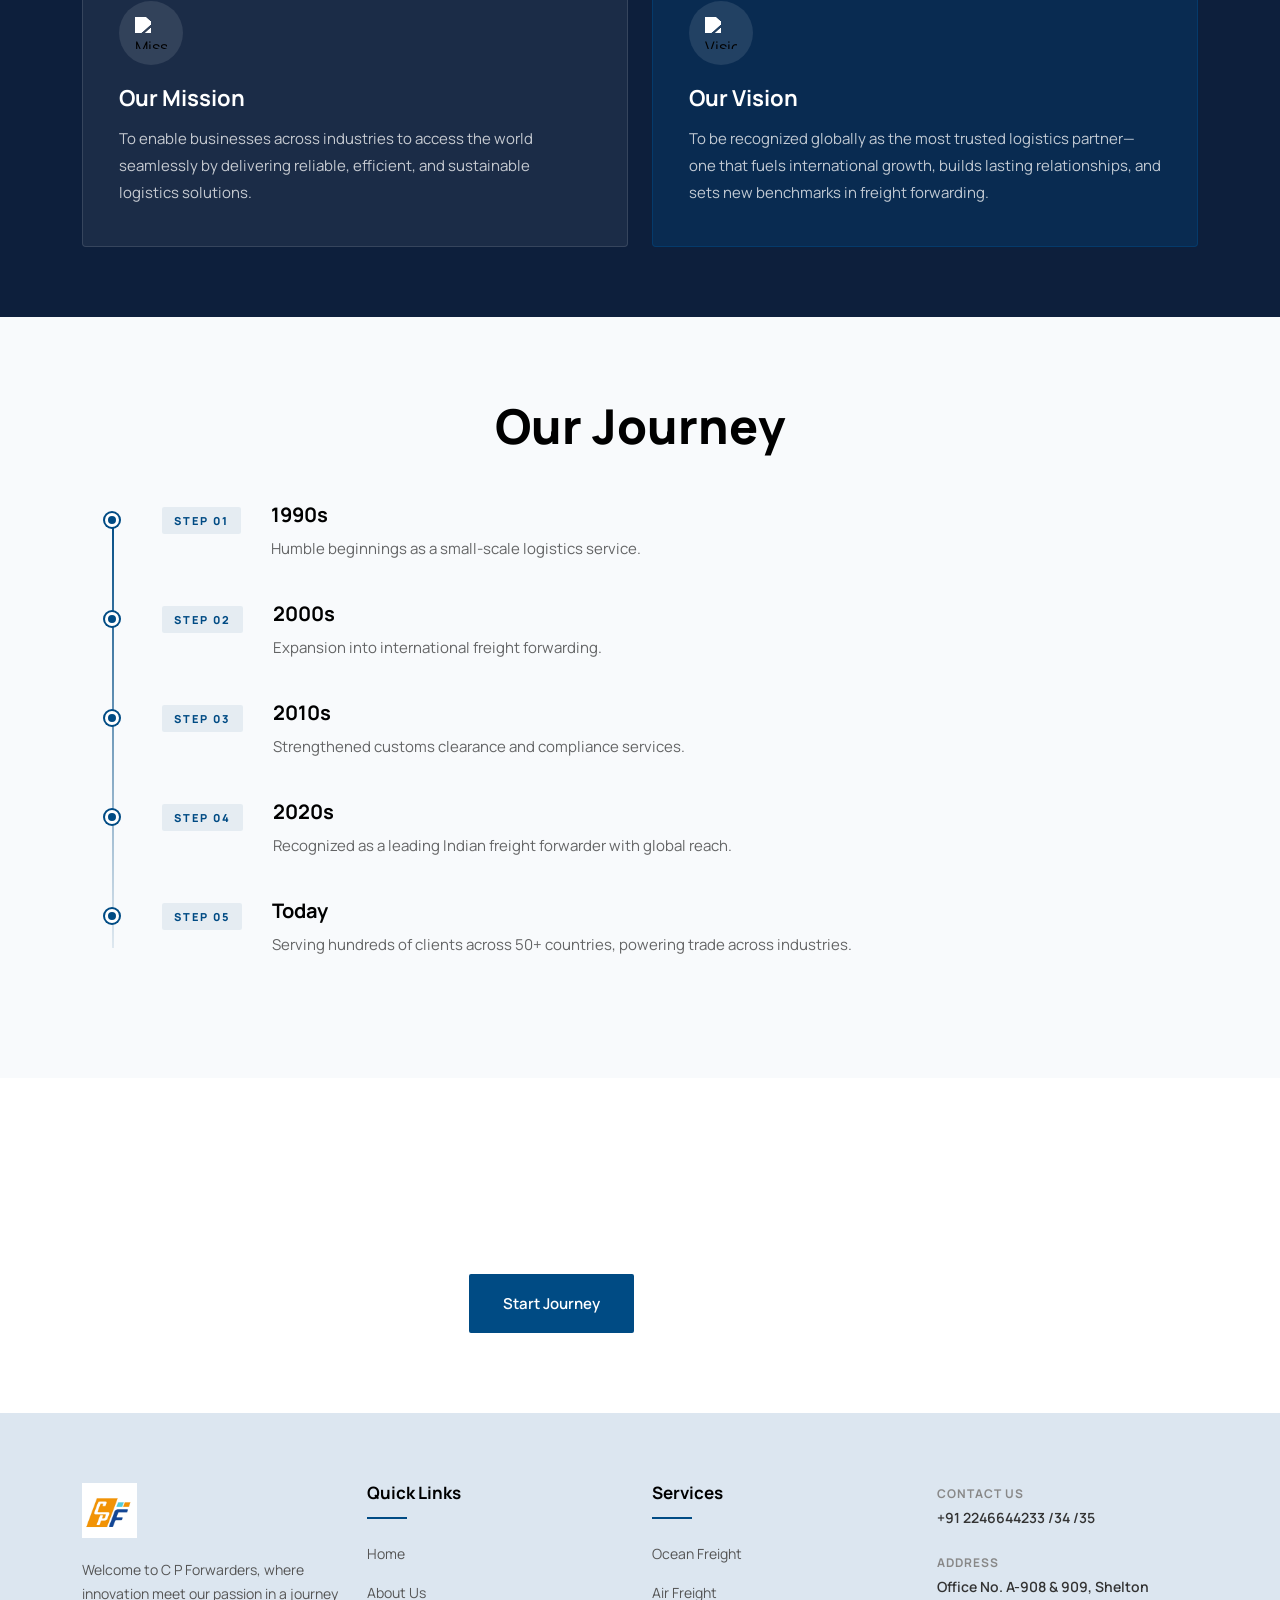
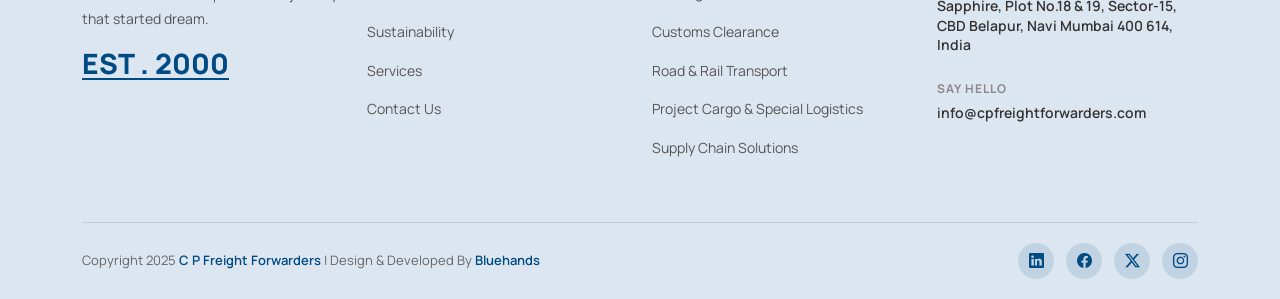
==== commit 508f3284: "Add i18n infrastructure and language selector; refactor nav and sidebar to use data-i18n keys (EN/ES" ====
--- a/about.html
+++ b/about.html
@@ -19,15 +19,15 @@
   <div class="sidebar-overlay" onclick="closeSidebar()"></div>
   <div class="sidebar-content">
     <button class="sidebar-close" onclick="closeSidebar()"><i class="bi bi-x-lg"></i></button>
-    <h2>Connect with C P Freight Forwarders</h2>
-    <p>Ready to take the first step towards unlocking opportunity realizing goals, and embracing innovation?</p>
+    <h2 data-i18n="sidebar.title">Connect with C P Freight Forwarders</h2>
+    <p data-i18n="sidebar.description">Ready to take the first step towards unlocking opportunity realizing goals, and embracing innovation?</p>
     <ul class="sidebar-contact-list">
-      <li><span class="label">Contact Us</span><h6><a href="tel:+912246644233">+91 2246644233 /34 /35</a></h6></li>
-      <li><span class="label">Address</span><h6><a href="#">Office No. A-908 &amp; 909, Shelton Sapphire, Plot No.18 &amp; 19, Sector-15, CBD Belapur, Navi Mumbai 400 614, India</a></h6></li>
-      <li><span class="label">Follow Us</span><h6><a href="https://www.facebook.com/" target="_blank">Facebook,</a> <a href="https://www.linkedin.com/" target="_blank">LinkedIn,</a> <a href="https://www.instagram.com/" target="_blank">Instagram,</a></h6></li>
-      <li><span class="label">Say Hello</span><h6><a href="mailto:info@cpfreightforwarders.com">info@cpfreightforwarders.com</a></h6></li>
+      <li><span class="label" data-i18n="sidebar.contact_label">Contact Us</span><h6><a href="tel:+912246644233" data-i18n="sidebar.phone">+91 2246644233 /34 /35</a></h6></li>
+      <li><span class="label" data-i18n="sidebar.address_label">Address</span><h6><a href="#" data-i18n="sidebar.address">Office No. A-908 &amp; 909, Shelton Sapphire, Plot No.18 &amp; 19, Sector-15, CBD Belapur, Navi Mumbai 400 614, India</a></h6></li>
+      <li><span class="label" data-i18n="sidebar.follow_label">Follow Us</span><h6><a href="https://www.facebook.com/" target="_blank">Facebook,</a> <a href="https://www.linkedin.com/" target="_blank">LinkedIn,</a> <a href="https://www.instagram.com/" target="_blank">Instagram,</a></h6></li>
+      <li><span class="label" data-i18n="sidebar.say_hello">Say Hello</span><h6><a href="mailto:info@cpfreightforwarders.com">info@cpfreightforwarders.com</a></h6></li>
     </ul>
-    <p class="sidebar-footer">Copyright 2025 <a href="#">C P Freight Forwarders</a> | Design &amp; Developed By <a href="#">Bluehands</a></p>
+    <p class="sidebar-footer" data-i18n="sidebar.copyright">Copyright 2025 C P Freight Forwarders | Design &amp; Developed By Bluehands</p>
   </div>
 </div>
 
@@ -44,15 +44,19 @@
       </button>
       <div class="collapse navbar-collapse" id="mainNav">
         <ul class="navbar-nav mx-auto">
-          <li class="nav-item"><a class="nav-link" href="index.html">Home</a></li>
-          <li class="nav-item active"><a class="nav-link" href="about.html">About Us <span class="active-dot">×</span></a></li>
-          <li class="nav-item"><a class="nav-link" href="services.html">Services</a></li>
-          <li class="nav-item"><a class="nav-link" href="sustainability.html">Sustainability</a></li>
-          <li class="nav-item"><a class="nav-link" href="career.html">Career</a></li>
-          <li class="nav-item"><a class="nav-link" href="contact.html">Contact Us</a></li>
+          <li class="nav-item"><a class="nav-link" href="index.html" data-i18n="nav.home">Home</a></li>
+          <li class="nav-item active"><a class="nav-link" href="about.html" data-i18n="nav.about">About Us <span class="active-dot">×</span></a></li>
+          <li class="nav-item"><a class="nav-link" href="services.html" data-i18n="nav.services">Services</a></li>
+          <li class="nav-item"><a class="nav-link" href="sustainability.html" data-i18n="nav.sustainability">Sustainability</a></li>
+          <li class="nav-item"><a class="nav-link" href="career.html" data-i18n="nav.career">Career</a></li>
+          <li class="nav-item"><a class="nav-link" href="contact.html" data-i18n="nav.contact">Contact Us</a></li>
         </ul>
-        <div class="navbar-right">
-          <button class="get-in-touch-btn" onclick="openSidebar()"><i class="bi bi-list"></i> Get In Touch</button>
+        <div class="navbar-right d-flex align-items-center gap-2">
+          <select id="langSelect" class="form-select form-select-sm" style="width:auto;">
+            <option value="en">EN</option>
+            <option value="es">ES</option>
+          </select>
+          <button class="get-in-touch-btn" onclick="openSidebar()" data-i18n="btn.get_in_touch"><i class="bi bi-list"></i> Get In Touch</button>
         </div>
       </div>
     </div>
@@ -256,5 +260,7 @@
   function openSidebar() { document.getElementById('getInTouchSidebar').classList.add('active'); document.body.style.overflow='hidden'; }
   function closeSidebar() { document.getElementById('getInTouchSidebar').classList.remove('active'); document.body.style.overflow=''; }
 </script>
+<script src="assets/js/i18n.js"></script>
+<script>i18n.init();</script>
 </body>
 </html>
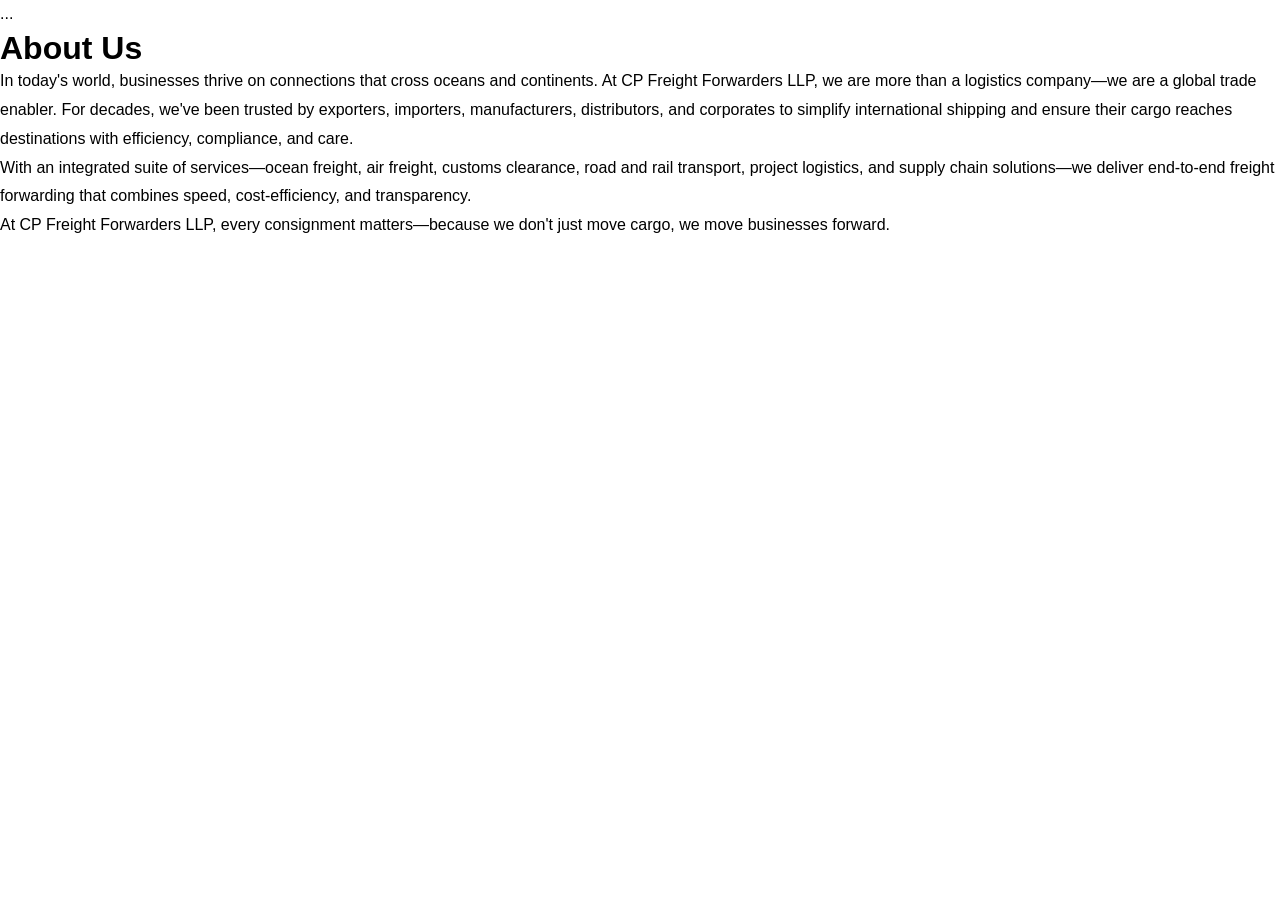
==== commit c9fc62bb: "Finish extracting all visible texts to i18n files and add Spanish translations; update pages to use " ====
--- a/about.html
+++ b/about.html
@@ -3,264 +3,20 @@
 <head>
   <meta charset="UTF-8">
   <meta name="viewport" content="width=device-width, initial-scale=1.0">
-  <title>About Us — C P Freight Forwarders</title>
-  <link rel="preconnect" href="https://fonts.googleapis.com">
-  <link rel="preconnect" href="https://fonts.gstatic.com" crossorigin>
-  <link href="https://fonts.googleapis.com/css2?family=Manrope:wght@300;400;500;600;700;800&family=DM+Sans:wght@300;400;500;600;700&display=swap" rel="stylesheet">
-  <link rel="stylesheet" href="https://cdn.jsdelivr.net/npm/bootstrap@5.3.0/dist/css/bootstrap.min.css">
-  <link rel="stylesheet" href="https://cdn.jsdelivr.net/npm/bootstrap-icons@1.11.3/font/bootstrap-icons.min.css">
+  <title data-i18n="meta.title">About - C P Freight Forwarders</title>
   <link rel="stylesheet" href="style.css">
-  <link rel="stylesheet" href="inner.css">
 </head>
 <body>
-
-<!-- SIDEBAR -->
-<div class="get-in-touch-sidebar" id="getInTouchSidebar">
-  <div class="sidebar-overlay" onclick="closeSidebar()"></div>
-  <div class="sidebar-content">
-    <button class="sidebar-close" onclick="closeSidebar()"><i class="bi bi-x-lg"></i></button>
-    <h2 data-i18n="sidebar.title">Connect with C P Freight Forwarders</h2>
-    <p data-i18n="sidebar.description">Ready to take the first step towards unlocking opportunity realizing goals, and embracing innovation?</p>
-    <ul class="sidebar-contact-list">
-      <li><span class="label" data-i18n="sidebar.contact_label">Contact Us</span><h6><a href="tel:+912246644233" data-i18n="sidebar.phone">+91 2246644233 /34 /35</a></h6></li>
-      <li><span class="label" data-i18n="sidebar.address_label">Address</span><h6><a href="#" data-i18n="sidebar.address">Office No. A-908 &amp; 909, Shelton Sapphire, Plot No.18 &amp; 19, Sector-15, CBD Belapur, Navi Mumbai 400 614, India</a></h6></li>
-      <li><span class="label" data-i18n="sidebar.follow_label">Follow Us</span><h6><a href="https://www.facebook.com/" target="_blank">Facebook,</a> <a href="https://www.linkedin.com/" target="_blank">LinkedIn,</a> <a href="https://www.instagram.com/" target="_blank">Instagram,</a></h6></li>
-      <li><span class="label" data-i18n="sidebar.say_hello">Say Hello</span><h6><a href="mailto:info@cpfreightforwarders.com">info@cpfreightforwarders.com</a></h6></li>
-    </ul>
-    <p class="sidebar-footer" data-i18n="sidebar.copyright">Copyright 2025 C P Freight Forwarders | Design &amp; Developed By Bluehands</p>
-  </div>
-</div>
-
-<!-- HEADER -->
-<header class="main-header" id="mainHeader">
-  <nav class="navbar navbar-expand-lg">
-    <div class="container-fluid px-4">
-      <a class="navbar-brand" href="index.html">
-        <img src="assets/cpf-logo.jpeg" alt="C P Freight Forwarders" class="logo-main">
-        <img src="assets/cpf-logo.jpeg" alt="C P Freight Forwarders" class="logo-sticky">
-      </a>
-      <button class="navbar-toggler" type="button" data-bs-toggle="collapse" data-bs-target="#mainNav">
-        <span class="navbar-toggler-icon"></span>
-      </button>
-      <div class="collapse navbar-collapse" id="mainNav">
-        <ul class="navbar-nav mx-auto">
-          <li class="nav-item"><a class="nav-link" href="index.html" data-i18n="nav.home">Home</a></li>
-          <li class="nav-item active"><a class="nav-link" href="about.html" data-i18n="nav.about">About Us <span class="active-dot">×</span></a></li>
-          <li class="nav-item"><a class="nav-link" href="services.html" data-i18n="nav.services">Services</a></li>
-          <li class="nav-item"><a class="nav-link" href="sustainability.html" data-i18n="nav.sustainability">Sustainability</a></li>
-          <li class="nav-item"><a class="nav-link" href="career.html" data-i18n="nav.career">Career</a></li>
-          <li class="nav-item"><a class="nav-link" href="contact.html" data-i18n="nav.contact">Contact Us</a></li>
-        </ul>
-        <div class="navbar-right d-flex align-items-center gap-2">
-          <select id="langSelect" class="form-select form-select-sm" style="width:auto;">
-            <option value="en">EN</option>
-            <option value="es">ES</option>
-          </select>
-          <button class="get-in-touch-btn" onclick="openSidebar()" data-i18n="btn.get_in_touch"><i class="bi bi-list"></i> Get In Touch</button>
-        </div>
-      </div>
-    </div>
-  </nav>
-</header>
-
-<!-- HERO BANNER -->
-<section class="inner-hero" style="background-image: linear-gradient(rgba(0,0,0,0.55),rgba(0,0,0,0.55)), url('https://cpfreightforwarders.com/assets/img/project-img2.jpeg');">
-  <div class="container">
-    <div class="inner-hero-content">
-      <span class="inner-label">About Us</span>
-      <h1>Logistics Beyond Borders.<br>Trust Beyond Time.</h1>
-      <nav aria-label="breadcrumb">
-        <ol class="breadcrumb inner-breadcrumb">
-          <li class="breadcrumb-item"><a href="index.html">Home</a></li>
-          <li class="breadcrumb-item active">About Us</li>
-        </ol>
-      </nav>
-    </div>
-  </div>
-</section>
-
-<!-- OUR STORY -->
-<section class="inner-section">
-  <div class="container">
-    <div class="row g-5 align-items-center">
-      <div class="col-lg-6">
-        <div class="section-tag">About Us</div>
-        <h2 class="inner-section-title">Our Story of Manufacturing Excellence Built on.</h2>
-        <p class="inner-text">At CP Freight Forwarders LLP, we are more than freight forwarders—we are global trade partners. With decades of experience in international logistics, freight forwarding, and supply chain management, we have helped businesses of every size—from small exporters to multinational corporations—navigate the complexities of global commerce with ease.</p>
-        <a href="contact.html" class="primary-btn mb-4">Let's Talk To Us</a>
-        <p class="inner-text">Founded with the vision of becoming a bridge between markets, we combine local expertise with a worldwide network of partners, ensuring every shipment reaches its destination safely, on time, and with full compliance.</p>
-        <h4 class="approach-title">Our approach is simple yet powerful:</h4>
-        <ul class="approach-list">
-          <li><i class="bi bi-check-circle-fill"></i> Understand your business needs</li>
-          <li><i class="bi bi-check-circle-fill"></i> Design tailored logistics solutions</li>
-          <li><i class="bi bi-check-circle-fill"></i> Deliver consistently with precision</li>
-        </ul>
-        <p class="inner-text mt-3">Whether it's ocean freight, air freight, customs brokerage, or multimodal project logistics, we are committed to creating value at every stage of the supply chain.</p>
-      </div>
-      <div class="col-lg-6">
-        <div class="inner-img-wrap">
-          <!-- YouTube embed -->
-          <div class="ratio ratio-16x9 mb-4 rounded-2 overflow-hidden shadow">
-            <iframe src="https://www.youtube.com/embed/MLpWrANjFbI" title="About CP Freight Forwarders" allowfullscreen></iframe>
-          </div>
-          <img src="https://cpfreightforwarders.com/assets/img/about.jpg" alt="About Us" class="img-fluid rounded-2 shadow">
-        </div>
-      </div>
-    </div>
-  </div>
-</section>
-
-<!-- MISSION & VISION -->
-<section class="mission-vision-section">
-  <div class="container">
-    <div class="row g-4">
-      <div class="col-lg-6">
-        <div class="mv-card">
-          <div class="mv-icon">
-            <img src="https://cpfreightforwarders.com/assets/img/target.png" alt="Mission">
-          </div>
-          <h3>Our Mission</h3>
-          <p>To enable businesses across industries to access the world seamlessly by delivering reliable, efficient, and sustainable logistics solutions.</p>
-        </div>
-      </div>
-      <div class="col-lg-6">
-        <div class="mv-card mv-card--vision">
-          <div class="mv-icon">
-            <img src="https://cpfreightforwarders.com/assets/img/vision.png" alt="Vision">
-          </div>
-          <h3>Our Vision</h3>
-          <p>To be recognized globally as the most trusted logistics partner—one that fuels international growth, builds lasting relationships, and sets new benchmarks in freight forwarding.</p>
-        </div>
-      </div>
-    </div>
-  </div>
-</section>
-
-<!-- OUR JOURNEY TIMELINE -->
-<section class="journey-section">
-  <div class="container">
-    <div class="section-header text-center mb-5">
-      <h2>Our Journey</h2>
-    </div>
-    <div class="timeline">
-      <div class="timeline-item">
-        <div class="timeline-step">STEP 01</div>
-        <div class="timeline-body">
-          <h4>1990s</h4>
-          <p>Humble beginnings as a small-scale logistics service.</p>
-        </div>
-      </div>
-      <div class="timeline-item">
-        <div class="timeline-step">STEP 02</div>
-        <div class="timeline-body">
-          <h4>2000s</h4>
-          <p>Expansion into international freight forwarding.</p>
-        </div>
-      </div>
-      <div class="timeline-item">
-        <div class="timeline-step">STEP 03</div>
-        <div class="timeline-body">
-          <h4>2010s</h4>
-          <p>Strengthened customs clearance and compliance services.</p>
-        </div>
-      </div>
-      <div class="timeline-item">
-        <div class="timeline-step">STEP 04</div>
-        <div class="timeline-body">
-          <h4>2020s</h4>
-          <p>Recognized as a leading Indian freight forwarder with global reach.</p>
-        </div>
-      </div>
-      <div class="timeline-item">
-        <div class="timeline-step">STEP 05</div>
-        <div class="timeline-body">
-          <h4>Today</h4>
-          <p>Serving hundreds of clients across 50+ countries, powering trade across industries.</p>
-        </div>
-      </div>
-    </div>
-  </div>
-</section>
-
-<!-- CTA SECTION -->
-<section class="inner-cta-section" style="background-image: linear-gradient(rgba(0,0,0,0.6),rgba(0,0,0,0.6)), url('https://cpfreightforwarders.com/assets/img/banner2.jpg');">
-  <div class="container text-center">
-    <span class="inner-cta-label">Building Your Vision</span>
-    <h2>Let's Build Dream Something Amazing.</h2>
-    <div class="d-flex gap-3 justify-content-center flex-wrap mt-4">
-      <a href="contact.html" class="primary-btn">Start Journey</a>
-      <a href="contact.html" class="outline-btn">Let's Discuss</a>
-    </div>
-  </div>
-</section>
-
-<!-- FOOTER -->
-<footer class="footer-section">
-  <div class="container">
-    <div class="footer-top row g-4">
-      <div class="col-lg-3 col-md-6">
-        <div class="footer-brand">
-          <a href="index.html"><img src="assets/cpf-logo.jpeg" alt="C P Freight Forwarders" class="footer-logo"></a>
-          <p>Welcome to C P Forwarders, where innovation meet our passion in a journey that started dream.</p>
-          <h4 class="footer-est">EST . 2000</h4>
-        </div>
-      </div>
-      <div class="col-lg-3 col-md-6">
-        <div class="footer-widget">
-          <h5>Quick Links</h5><div class="footer-divider"></div>
-          <ul>
-            <li><a href="index.html">Home</a></li><li><a href="about.html">About Us</a></li>
-            <li><a href="sustainability.html">Sustainability</a></li><li><a href="services.html">Services</a></li>
-            <li><a href="contact.html">Contact Us</a></li>
-          </ul>
-        </div>
-      </div>
-      <div class="col-lg-3 col-md-6">
-        <div class="footer-widget">
-          <h5>Services</h5><div class="footer-divider"></div>
-          <ul>
-            <li><a href="services.html">Ocean Freight</a></li><li><a href="services.html">Air Freight</a></li>
-            <li><a href="services.html">Customs Clearance</a></li><li><a href="services.html">Road &amp; Rail Transport</a></li>
-            <li><a href="services.html">Project Cargo &amp; Special Logistics</a></li><li><a href="services.html">Supply Chain Solutions</a></li>
-          </ul>
-        </div>
-      </div>
-      <div class="col-lg-3 col-md-6">
-        <div class="footer-widget">
-          <div class="footer-contact-item"><div class="fci-label">Contact us</div><h6><a href="tel:+912246644233">+91 2246644233 /34 /35</a></h6></div>
-          <div class="footer-contact-item"><div class="fci-label">Address</div><h6><a href="#">Office No. A-908 &amp; 909, Shelton Sapphire, Plot No.18 &amp; 19, Sector-15, CBD Belapur, Navi Mumbai 400 614, India</a></h6></div>
-          <div class="footer-contact-item"><div class="fci-label">Say Hello</div><h6><a href="mailto:info@cpfreightforwarders.com">info@cpfreightforwarders.com</a></h6></div>
-        </div>
-      </div>
-    </div>
-    <div class="footer-bottom">
-      <div class="row align-items-center">
-        <div class="col-md-6"><p>Copyright 2025 <a href="#">C P Freight Forwarders</a> | Design &amp; Developed By <a href="#">Bluehands</a></p></div>
-        <div class="col-md-6 text-md-end">
-          <div class="footer-social">
-            <a href="https://www.linkedin.com/" target="_blank"><i class="bi bi-linkedin"></i></a>
-            <a href="https://www.facebook.com/" target="_blank"><i class="bi bi-facebook"></i></a>
-            <a href="https://x.com/" target="_blank"><i class="bi bi-twitter-x"></i></a>
-            <a href="https://www.instagram.com/" target="_blank"><i class="bi bi-instagram"></i></a>
-          </div>
-        </div>
-      </div>
-    </div>
-  </div>
-</footer>
-
-<button class="scroll-top-btn" id="scrollTopBtn" onclick="window.scrollTo({top:0,behavior:'smooth'})"><i class="bi bi-arrow-up"></i></button>
-
-<script src="https://cdn.jsdelivr.net/npm/bootstrap@5.3.0/dist/js/bootstrap.bundle.min.js"></script>
-<script>
-  window.addEventListener('scroll', () => {
-    document.getElementById('mainHeader').classList.toggle('sticky', window.scrollY > 80);
-    document.getElementById('scrollTopBtn').classList.toggle('visible', window.scrollY > 400);
-  });
-  function openSidebar() { document.getElementById('getInTouchSidebar').classList.add('active'); document.body.style.overflow='hidden'; }
-  function closeSidebar() { document.getElementById('getInTouchSidebar').classList.remove('active'); document.body.style.overflow=''; }
-</script>
-<script src="assets/js/i18n.js"></script>
-<script>i18n.init();</script>
+  <!-- reuse header via same markup as index (kept inline for simplicity) -->
+  <!-- Header -->
+  <header>...</header>
+  <main>
+    <h1 data-i18n="about.title">About Us</h1>
+    <p data-i18n="about.p1"></p>
+    <p data-i18n="about.p2"></p>
+    <p data-i18n="about.p3"></p>
+  </main>
+  <script src="assets/js/i18n.js"></script>
+  <script>i18n.init();</script>
 </body>
 </html>
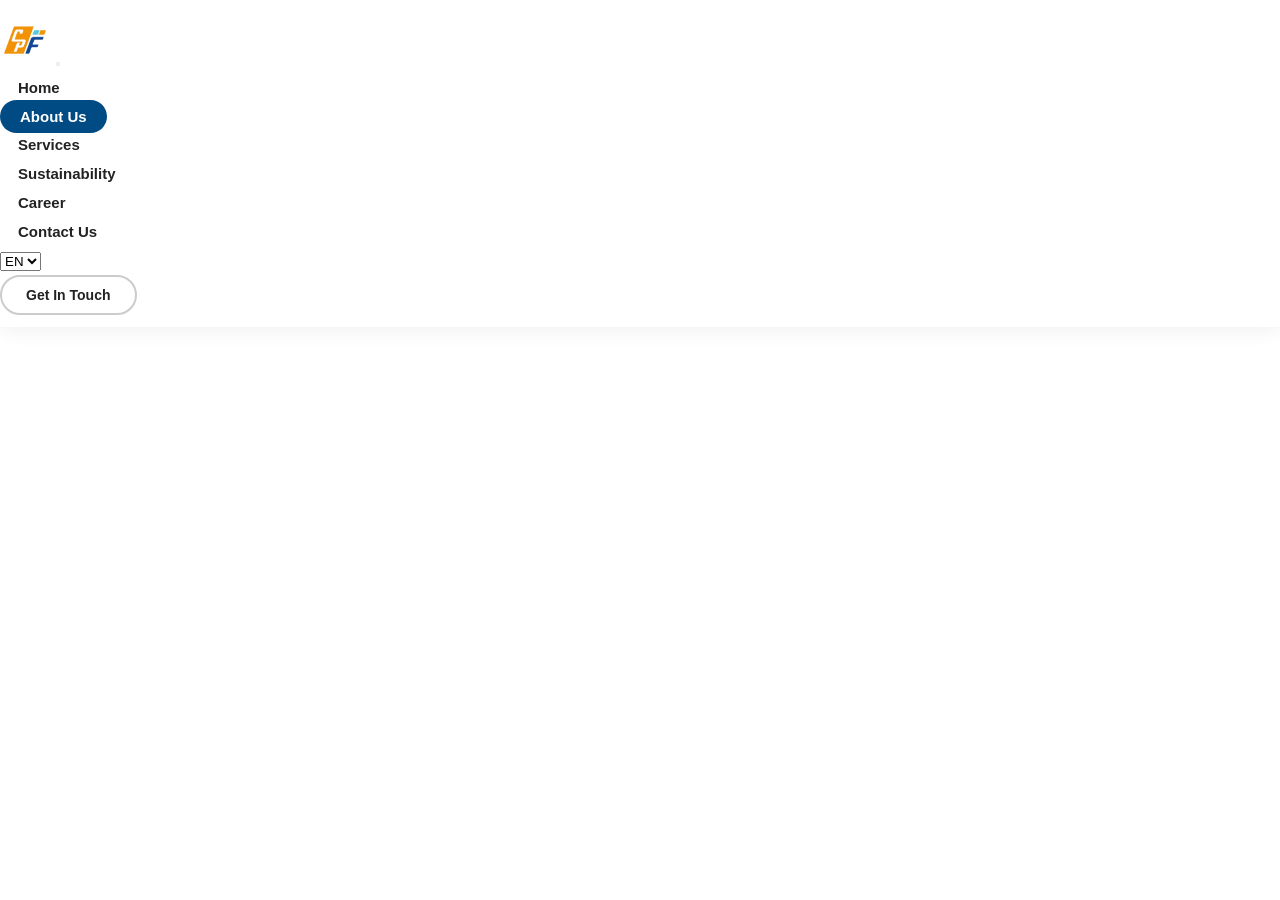
==== commit 6431c227: "Replace header placeholders with full header (language selector + data-i18n) in all pages\n\nCo-auth" ====
--- a/about.html
+++ b/about.html
@@ -9,7 +9,48 @@
 <body>
   <!-- reuse header via same markup as index (kept inline for simplicity) -->
   <!-- Header -->
-  <header>...</header>
+  <header class="main-header" id="mainHeader">
+    <nav class="navbar navbar-expand-lg">
+      <div class="container-fluid px-4">
+        <a class="navbar-brand" href="index.html">
+          <img src="assets/cpf-logo.jpeg" alt="C P Freight Forwarders" class="logo-main">
+          <img src="assets/cpf-logo.jpeg" alt="C P Freight Forwarders" class="logo-sticky">
+        </a>
+        <button class="navbar-toggler" type="button" data-bs-toggle="collapse" data-bs-target="#mainNav">
+          <span class="navbar-toggler-icon"></span>
+        </button>
+        <div class="collapse navbar-collapse" id="mainNav">
+          <ul class="navbar-nav mx-auto">
+            <li class="nav-item">
+              <a class="nav-link" href="index.html" data-i18n="nav.home">Home</a>
+            </li>
+            <li class="nav-item active">
+              <a class="nav-link" href="about.html" data-i18n="nav.about">About Us <span class="active-dot">×</span></a>
+            </li>
+            <li class="nav-item">
+              <a class="nav-link" href="services.html" data-i18n="nav.services">Services</a>
+            </li>
+            <li class="nav-item">
+              <a class="nav-link" href="sustainability.html" data-i18n="nav.sustainability">Sustainability</a>
+            </li>
+            <li class="nav-item">
+              <a class="nav-link" href="career.html" data-i18n="nav.career">Career</a>
+            </li>
+            <li class="nav-item">
+              <a class="nav-link" href="contact.html" data-i18n="nav.contact">Contact Us</a>
+            </li>
+          </ul>
+          <div class="navbar-right d-flex align-items-center gap-2">
+            <select id="langSelect" class="form-select form-select-sm" style="width:auto;">
+              <option value="en">EN</option>
+              <option value="es">ES</option>
+            </select>
+            <button class="get-in-touch-btn" onclick="openSidebar()" data-i18n="btn.get_in_touch"><i class="bi bi-list"></i> Get In Touch</button>
+          </div>
+        </div>
+      </div>
+    </nav>
+  </header>
   <main>
     <h1 data-i18n="about.title">About Us</h1>
     <p data-i18n="about.p1"></p>
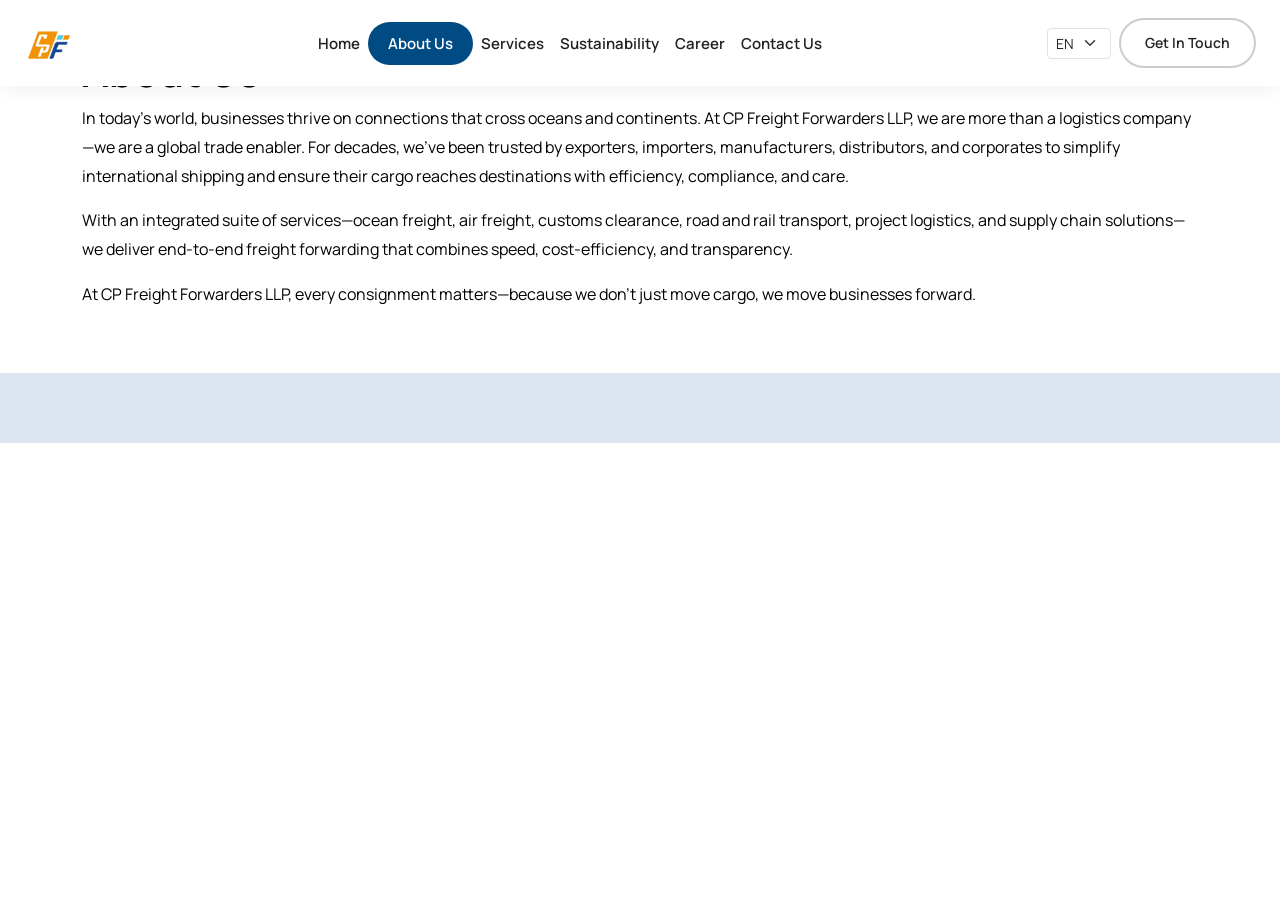
==== commit d6c7360a: "Restore full head/footer and consistent scripts on secondary pages to fix layout; keep i18n and head" ====
--- a/about.html
+++ b/about.html
@@ -4,11 +4,15 @@
   <meta charset="UTF-8">
   <meta name="viewport" content="width=device-width, initial-scale=1.0">
   <title data-i18n="meta.title">About - C P Freight Forwarders</title>
+  <link rel="preconnect" href="https://fonts.googleapis.com">
+  <link rel="preconnect" href="https://fonts.gstatic.com" crossorigin>
+  <link href="https://fonts.googleapis.com/css2?family=Manrope:wght@300;400;500;600;700;800&family=DM+Sans:wght@300;400;500;600;700&display=swap" rel="stylesheet">
+  <link rel="stylesheet" href="https://cdn.jsdelivr.net/npm/bootstrap@5.3.0/dist/css/bootstrap.min.css">
+  <link rel="stylesheet" href="https://cdn.jsdelivr.net/npm/bootstrap-icons@1.11.3/font/bootstrap-icons.min.css">
+  <link rel="stylesheet" href="https://cdn.jsdelivr.net/npm/swiper@11/swiper-bundle.min.css">
   <link rel="stylesheet" href="style.css">
 </head>
 <body>
-  <!-- reuse header via same markup as index (kept inline for simplicity) -->
-  <!-- Header -->
   <header class="main-header" id="mainHeader">
     <nav class="navbar navbar-expand-lg">
       <div class="container-fluid px-4">
@@ -21,42 +25,34 @@
         </button>
         <div class="collapse navbar-collapse" id="mainNav">
           <ul class="navbar-nav mx-auto">
-            <li class="nav-item">
-              <a class="nav-link" href="index.html" data-i18n="nav.home">Home</a>
-            </li>
-            <li class="nav-item active">
-              <a class="nav-link" href="about.html" data-i18n="nav.about">About Us <span class="active-dot">×</span></a>
-            </li>
-            <li class="nav-item">
-              <a class="nav-link" href="services.html" data-i18n="nav.services">Services</a>
-            </li>
-            <li class="nav-item">
-              <a class="nav-link" href="sustainability.html" data-i18n="nav.sustainability">Sustainability</a>
-            </li>
-            <li class="nav-item">
-              <a class="nav-link" href="career.html" data-i18n="nav.career">Career</a>
-            </li>
-            <li class="nav-item">
-              <a class="nav-link" href="contact.html" data-i18n="nav.contact">Contact Us</a>
-            </li>
+            <li class="nav-item"><a class="nav-link" href="index.html" data-i18n="nav.home">Home</a></li>
+            <li class="nav-item active"><a class="nav-link" href="about.html" data-i18n="nav.about">About Us <span class="active-dot">×</span></a></li>
+            <li class="nav-item"><a class="nav-link" href="services.html" data-i18n="nav.services">Services</a></li>
+            <li class="nav-item"><a class="nav-link" href="sustainability.html" data-i18n="nav.sustainability">Sustainability</a></li>
+            <li class="nav-item"><a class="nav-link" href="career.html" data-i18n="nav.career">Career</a></li>
+            <li class="nav-item"><a class="nav-link" href="contact.html" data-i18n="nav.contact">Contact Us</a></li>
           </ul>
           <div class="navbar-right d-flex align-items-center gap-2">
-            <select id="langSelect" class="form-select form-select-sm" style="width:auto;">
-              <option value="en">EN</option>
-              <option value="es">ES</option>
-            </select>
+            <select id="langSelect" class="form-select form-select-sm" style="width:auto;"><option value="en">EN</option><option value="es">ES</option></select>
             <button class="get-in-touch-btn" onclick="openSidebar()" data-i18n="btn.get_in_touch"><i class="bi bi-list"></i> Get In Touch</button>
           </div>
         </div>
       </div>
     </nav>
   </header>
-  <main>
+
+  <main class="container py-5">
     <h1 data-i18n="about.title">About Us</h1>
     <p data-i18n="about.p1"></p>
     <p data-i18n="about.p2"></p>
     <p data-i18n="about.p3"></p>
   </main>
+
+  <footer class="footer-section"></footer>
+
+  <!-- Scripts -->
+  <script src="https://cdn.jsdelivr.net/npm/bootstrap@5.3.0/dist/js/bootstrap.bundle.min.js"></script>
+  <script src="https://cdn.jsdelivr.net/npm/swiper@11/swiper-bundle.min.js"></script>
   <script src="assets/js/i18n.js"></script>
   <script>i18n.init();</script>
 </body>
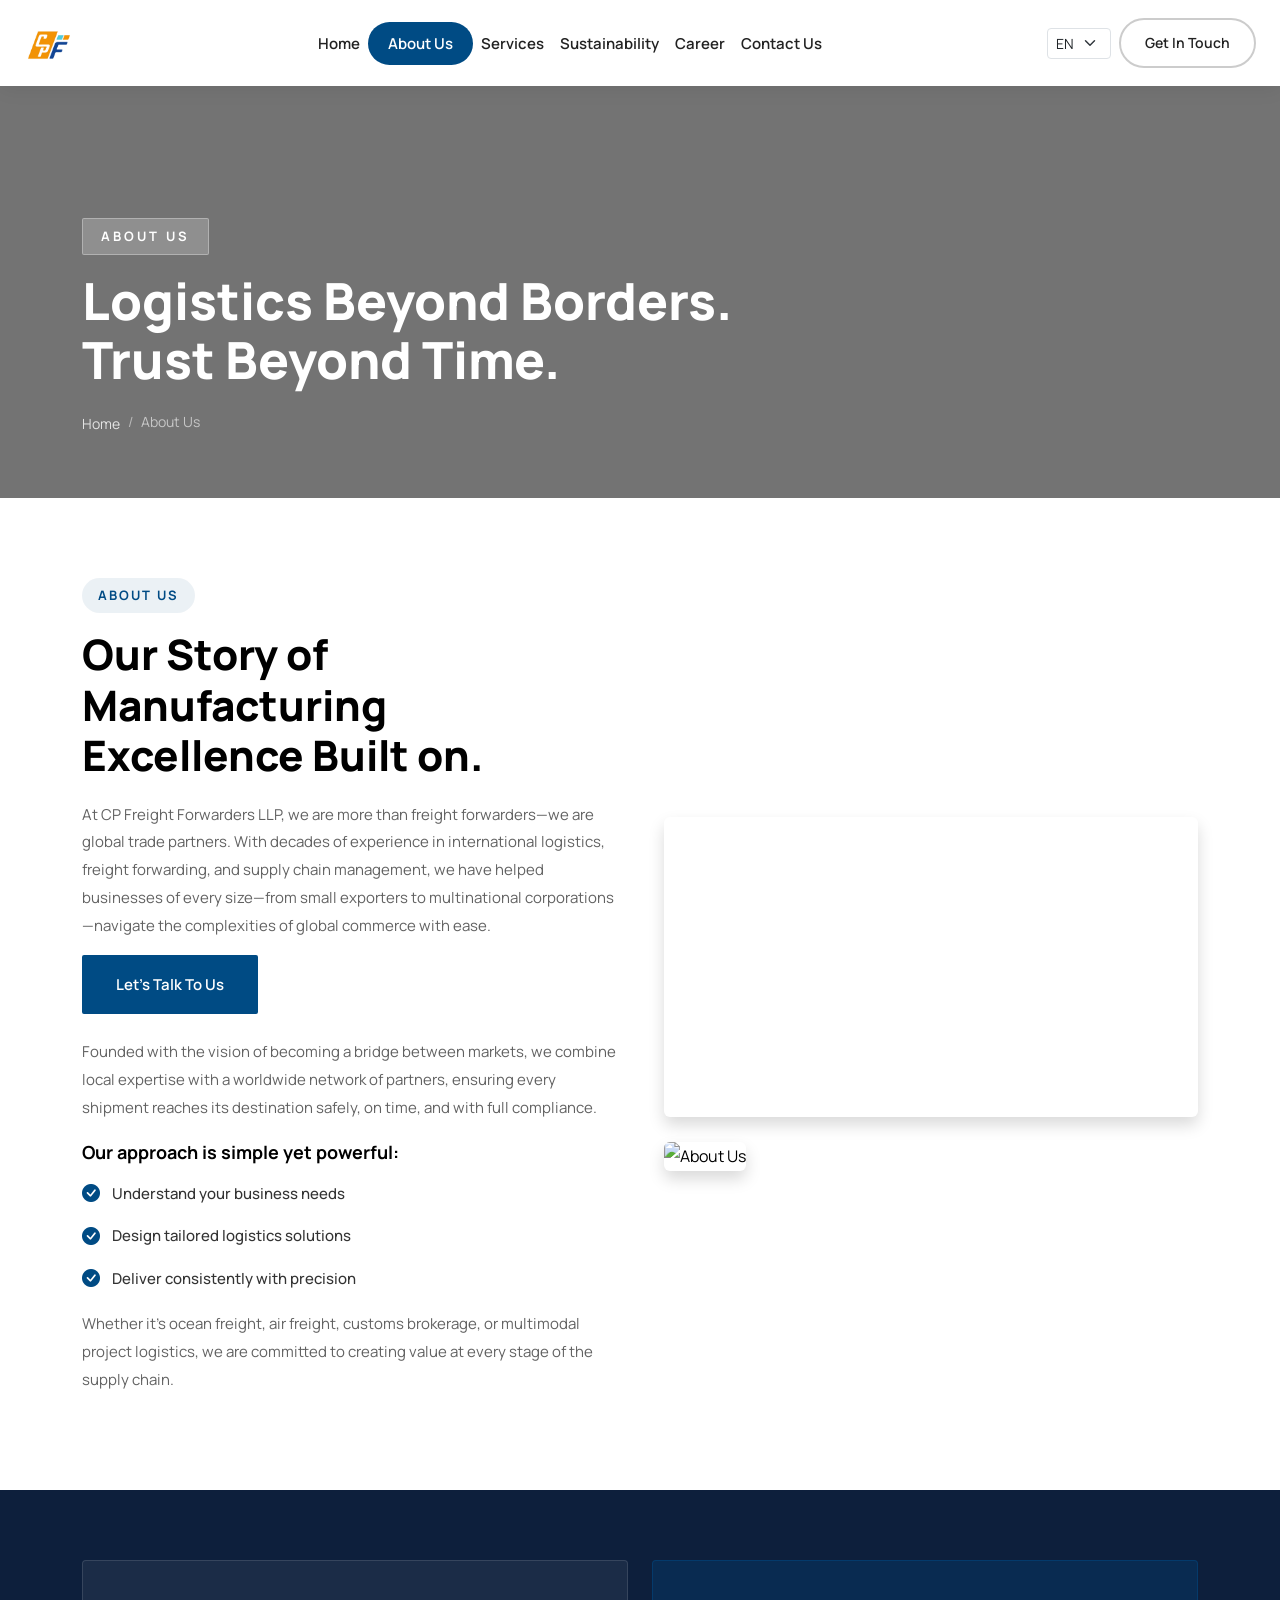
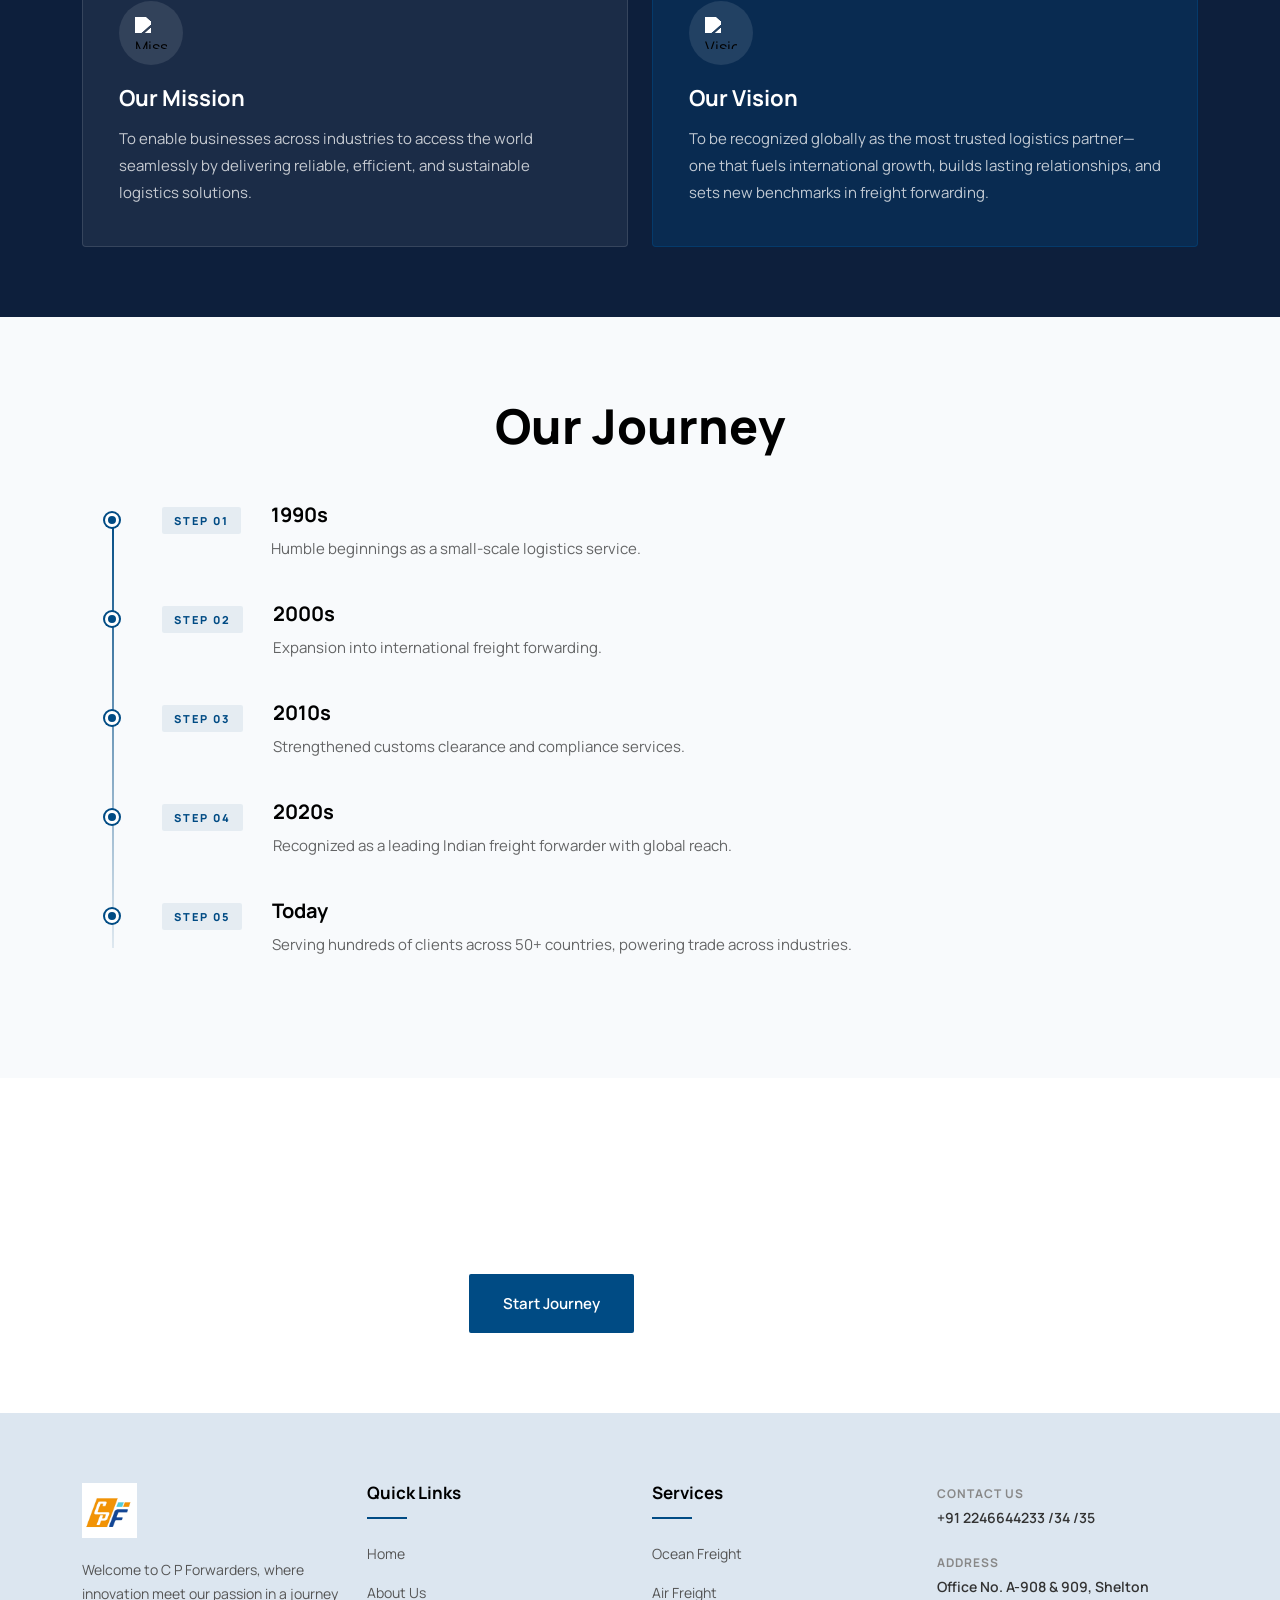
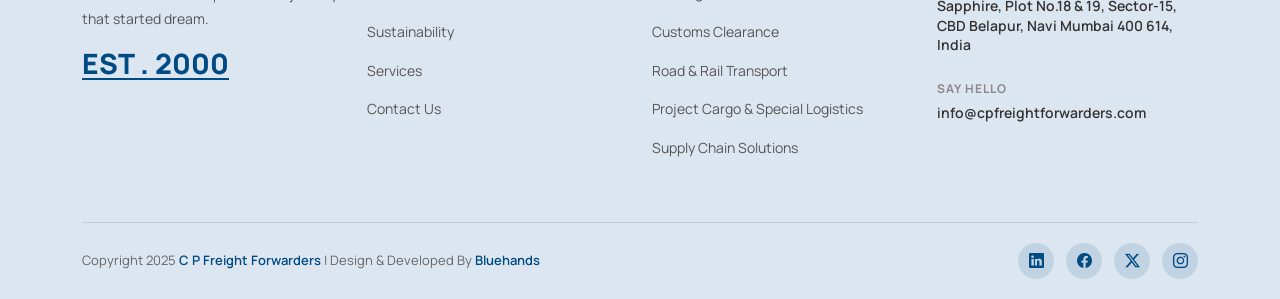
==== commit d8ebfc06: "Restore full page contents from commit 508f328 to fix layout regressions\n\nCo-authored-by: Copilot " ====
--- a/about.html
+++ b/about.html
@@ -3,57 +3,264 @@
 <head>
   <meta charset="UTF-8">
   <meta name="viewport" content="width=device-width, initial-scale=1.0">
-  <title data-i18n="meta.title">About - C P Freight Forwarders</title>
+  <title>About Us — C P Freight Forwarders</title>
   <link rel="preconnect" href="https://fonts.googleapis.com">
   <link rel="preconnect" href="https://fonts.gstatic.com" crossorigin>
   <link href="https://fonts.googleapis.com/css2?family=Manrope:wght@300;400;500;600;700;800&family=DM+Sans:wght@300;400;500;600;700&display=swap" rel="stylesheet">
   <link rel="stylesheet" href="https://cdn.jsdelivr.net/npm/bootstrap@5.3.0/dist/css/bootstrap.min.css">
   <link rel="stylesheet" href="https://cdn.jsdelivr.net/npm/bootstrap-icons@1.11.3/font/bootstrap-icons.min.css">
-  <link rel="stylesheet" href="https://cdn.jsdelivr.net/npm/swiper@11/swiper-bundle.min.css">
   <link rel="stylesheet" href="style.css">
+  <link rel="stylesheet" href="inner.css">
 </head>
 <body>
-  <header class="main-header" id="mainHeader">
-    <nav class="navbar navbar-expand-lg">
-      <div class="container-fluid px-4">
-        <a class="navbar-brand" href="index.html">
-          <img src="assets/cpf-logo.jpeg" alt="C P Freight Forwarders" class="logo-main">
-          <img src="assets/cpf-logo.jpeg" alt="C P Freight Forwarders" class="logo-sticky">
-        </a>
-        <button class="navbar-toggler" type="button" data-bs-toggle="collapse" data-bs-target="#mainNav">
-          <span class="navbar-toggler-icon"></span>
-        </button>
-        <div class="collapse navbar-collapse" id="mainNav">
-          <ul class="navbar-nav mx-auto">
-            <li class="nav-item"><a class="nav-link" href="index.html" data-i18n="nav.home">Home</a></li>
-            <li class="nav-item active"><a class="nav-link" href="about.html" data-i18n="nav.about">About Us <span class="active-dot">×</span></a></li>
-            <li class="nav-item"><a class="nav-link" href="services.html" data-i18n="nav.services">Services</a></li>
-            <li class="nav-item"><a class="nav-link" href="sustainability.html" data-i18n="nav.sustainability">Sustainability</a></li>
-            <li class="nav-item"><a class="nav-link" href="career.html" data-i18n="nav.career">Career</a></li>
-            <li class="nav-item"><a class="nav-link" href="contact.html" data-i18n="nav.contact">Contact Us</a></li>
+
+<!-- SIDEBAR -->
+<div class="get-in-touch-sidebar" id="getInTouchSidebar">
+  <div class="sidebar-overlay" onclick="closeSidebar()"></div>
+  <div class="sidebar-content">
+    <button class="sidebar-close" onclick="closeSidebar()"><i class="bi bi-x-lg"></i></button>
+    <h2 data-i18n="sidebar.title">Connect with C P Freight Forwarders</h2>
+    <p data-i18n="sidebar.description">Ready to take the first step towards unlocking opportunity realizing goals, and embracing innovation?</p>
+    <ul class="sidebar-contact-list">
+      <li><span class="label" data-i18n="sidebar.contact_label">Contact Us</span><h6><a href="tel:+912246644233" data-i18n="sidebar.phone">+91 2246644233 /34 /35</a></h6></li>
+      <li><span class="label" data-i18n="sidebar.address_label">Address</span><h6><a href="#" data-i18n="sidebar.address">Office No. A-908 &amp; 909, Shelton Sapphire, Plot No.18 &amp; 19, Sector-15, CBD Belapur, Navi Mumbai 400 614, India</a></h6></li>
+      <li><span class="label" data-i18n="sidebar.follow_label">Follow Us</span><h6><a href="https://www.facebook.com/" target="_blank">Facebook,</a> <a href="https://www.linkedin.com/" target="_blank">LinkedIn,</a> <a href="https://www.instagram.com/" target="_blank">Instagram,</a></h6></li>
+      <li><span class="label" data-i18n="sidebar.say_hello">Say Hello</span><h6><a href="mailto:info@cpfreightforwarders.com">info@cpfreightforwarders.com</a></h6></li>
+    </ul>
+    <p class="sidebar-footer" data-i18n="sidebar.copyright">Copyright 2025 C P Freight Forwarders | Design &amp; Developed By Bluehands</p>
+  </div>
+</div>
+
+<!-- HEADER -->
+<header class="main-header" id="mainHeader">
+  <nav class="navbar navbar-expand-lg">
+    <div class="container-fluid px-4">
+      <a class="navbar-brand" href="index.html">
+        <img src="assets/cpf-logo.jpeg" alt="C P Freight Forwarders" class="logo-main">
+        <img src="assets/cpf-logo.jpeg" alt="C P Freight Forwarders" class="logo-sticky">
+      </a>
+      <button class="navbar-toggler" type="button" data-bs-toggle="collapse" data-bs-target="#mainNav">
+        <span class="navbar-toggler-icon"></span>
+      </button>
+      <div class="collapse navbar-collapse" id="mainNav">
+        <ul class="navbar-nav mx-auto">
+          <li class="nav-item"><a class="nav-link" href="index.html" data-i18n="nav.home">Home</a></li>
+          <li class="nav-item active"><a class="nav-link" href="about.html" data-i18n="nav.about">About Us <span class="active-dot">×</span></a></li>
+          <li class="nav-item"><a class="nav-link" href="services.html" data-i18n="nav.services">Services</a></li>
+          <li class="nav-item"><a class="nav-link" href="sustainability.html" data-i18n="nav.sustainability">Sustainability</a></li>
+          <li class="nav-item"><a class="nav-link" href="career.html" data-i18n="nav.career">Career</a></li>
+          <li class="nav-item"><a class="nav-link" href="contact.html" data-i18n="nav.contact">Contact Us</a></li>
+        </ul>
+        <div class="navbar-right d-flex align-items-center gap-2">
+          <select id="langSelect" class="form-select form-select-sm" style="width:auto;">
+            <option value="en">EN</option>
+            <option value="es">ES</option>
+          </select>
+          <button class="get-in-touch-btn" onclick="openSidebar()" data-i18n="btn.get_in_touch"><i class="bi bi-list"></i> Get In Touch</button>
+        </div>
+      </div>
+    </div>
+  </nav>
+</header>
+
+<!-- HERO BANNER -->
+<section class="inner-hero" style="background-image: linear-gradient(rgba(0,0,0,0.55),rgba(0,0,0,0.55)), url('https://cpfreightforwarders.com/assets/img/project-img2.jpeg');">
+  <div class="container">
+    <div class="inner-hero-content">
+      <span class="inner-label">About Us</span>
+      <h1>Logistics Beyond Borders.<br>Trust Beyond Time.</h1>
+      <nav aria-label="breadcrumb">
+        <ol class="breadcrumb inner-breadcrumb">
+          <li class="breadcrumb-item"><a href="index.html">Home</a></li>
+          <li class="breadcrumb-item active">About Us</li>
+        </ol>
+      </nav>
+    </div>
+  </div>
+</section>
+
+<!-- OUR STORY -->
+<section class="inner-section">
+  <div class="container">
+    <div class="row g-5 align-items-center">
+      <div class="col-lg-6">
+        <div class="section-tag">About Us</div>
+        <h2 class="inner-section-title">Our Story of Manufacturing Excellence Built on.</h2>
+        <p class="inner-text">At CP Freight Forwarders LLP, we are more than freight forwarders—we are global trade partners. With decades of experience in international logistics, freight forwarding, and supply chain management, we have helped businesses of every size—from small exporters to multinational corporations—navigate the complexities of global commerce with ease.</p>
+        <a href="contact.html" class="primary-btn mb-4">Let's Talk To Us</a>
+        <p class="inner-text">Founded with the vision of becoming a bridge between markets, we combine local expertise with a worldwide network of partners, ensuring every shipment reaches its destination safely, on time, and with full compliance.</p>
+        <h4 class="approach-title">Our approach is simple yet powerful:</h4>
+        <ul class="approach-list">
+          <li><i class="bi bi-check-circle-fill"></i> Understand your business needs</li>
+          <li><i class="bi bi-check-circle-fill"></i> Design tailored logistics solutions</li>
+          <li><i class="bi bi-check-circle-fill"></i> Deliver consistently with precision</li>
+        </ul>
+        <p class="inner-text mt-3">Whether it's ocean freight, air freight, customs brokerage, or multimodal project logistics, we are committed to creating value at every stage of the supply chain.</p>
+      </div>
+      <div class="col-lg-6">
+        <div class="inner-img-wrap">
+          <!-- YouTube embed -->
+          <div class="ratio ratio-16x9 mb-4 rounded-2 overflow-hidden shadow">
+            <iframe src="https://www.youtube.com/embed/MLpWrANjFbI" title="About CP Freight Forwarders" allowfullscreen></iframe>
+          </div>
+          <img src="https://cpfreightforwarders.com/assets/img/about.jpg" alt="About Us" class="img-fluid rounded-2 shadow">
+        </div>
+      </div>
+    </div>
+  </div>
+</section>
+
+<!-- MISSION & VISION -->
+<section class="mission-vision-section">
+  <div class="container">
+    <div class="row g-4">
+      <div class="col-lg-6">
+        <div class="mv-card">
+          <div class="mv-icon">
+            <img src="https://cpfreightforwarders.com/assets/img/target.png" alt="Mission">
+          </div>
+          <h3>Our Mission</h3>
+          <p>To enable businesses across industries to access the world seamlessly by delivering reliable, efficient, and sustainable logistics solutions.</p>
+        </div>
+      </div>
+      <div class="col-lg-6">
+        <div class="mv-card mv-card--vision">
+          <div class="mv-icon">
+            <img src="https://cpfreightforwarders.com/assets/img/vision.png" alt="Vision">
+          </div>
+          <h3>Our Vision</h3>
+          <p>To be recognized globally as the most trusted logistics partner—one that fuels international growth, builds lasting relationships, and sets new benchmarks in freight forwarding.</p>
+        </div>
+      </div>
+    </div>
+  </div>
+</section>
+
+<!-- OUR JOURNEY TIMELINE -->
+<section class="journey-section">
+  <div class="container">
+    <div class="section-header text-center mb-5">
+      <h2>Our Journey</h2>
+    </div>
+    <div class="timeline">
+      <div class="timeline-item">
+        <div class="timeline-step">STEP 01</div>
+        <div class="timeline-body">
+          <h4>1990s</h4>
+          <p>Humble beginnings as a small-scale logistics service.</p>
+        </div>
+      </div>
+      <div class="timeline-item">
+        <div class="timeline-step">STEP 02</div>
+        <div class="timeline-body">
+          <h4>2000s</h4>
+          <p>Expansion into international freight forwarding.</p>
+        </div>
+      </div>
+      <div class="timeline-item">
+        <div class="timeline-step">STEP 03</div>
+        <div class="timeline-body">
+          <h4>2010s</h4>
+          <p>Strengthened customs clearance and compliance services.</p>
+        </div>
+      </div>
+      <div class="timeline-item">
+        <div class="timeline-step">STEP 04</div>
+        <div class="timeline-body">
+          <h4>2020s</h4>
+          <p>Recognized as a leading Indian freight forwarder with global reach.</p>
+        </div>
+      </div>
+      <div class="timeline-item">
+        <div class="timeline-step">STEP 05</div>
+        <div class="timeline-body">
+          <h4>Today</h4>
+          <p>Serving hundreds of clients across 50+ countries, powering trade across industries.</p>
+        </div>
+      </div>
+    </div>
+  </div>
+</section>
+
+<!-- CTA SECTION -->
+<section class="inner-cta-section" style="background-image: linear-gradient(rgba(0,0,0,0.6),rgba(0,0,0,0.6)), url('https://cpfreightforwarders.com/assets/img/banner2.jpg');">
+  <div class="container text-center">
+    <span class="inner-cta-label">Building Your Vision</span>
+    <h2>Let's Build Dream Something Amazing.</h2>
+    <div class="d-flex gap-3 justify-content-center flex-wrap mt-4">
+      <a href="contact.html" class="primary-btn">Start Journey</a>
+      <a href="contact.html" class="outline-btn">Let's Discuss</a>
+    </div>
+  </div>
+</section>
+
+<!-- FOOTER -->
+<footer class="footer-section">
+  <div class="container">
+    <div class="footer-top row g-4">
+      <div class="col-lg-3 col-md-6">
+        <div class="footer-brand">
+          <a href="index.html"><img src="assets/cpf-logo.jpeg" alt="C P Freight Forwarders" class="footer-logo"></a>
+          <p>Welcome to C P Forwarders, where innovation meet our passion in a journey that started dream.</p>
+          <h4 class="footer-est">EST . 2000</h4>
+        </div>
+      </div>
+      <div class="col-lg-3 col-md-6">
+        <div class="footer-widget">
+          <h5>Quick Links</h5><div class="footer-divider"></div>
+          <ul>
+            <li><a href="index.html">Home</a></li><li><a href="about.html">About Us</a></li>
+            <li><a href="sustainability.html">Sustainability</a></li><li><a href="services.html">Services</a></li>
+            <li><a href="contact.html">Contact Us</a></li>
           </ul>
-          <div class="navbar-right d-flex align-items-center gap-2">
-            <select id="langSelect" class="form-select form-select-sm" style="width:auto;"><option value="en">EN</option><option value="es">ES</option></select>
-            <button class="get-in-touch-btn" onclick="openSidebar()" data-i18n="btn.get_in_touch"><i class="bi bi-list"></i> Get In Touch</button>
-          </div>
-        </div>
-      </div>
-    </nav>
-  </header>
-
-  <main class="container py-5">
-    <h1 data-i18n="about.title">About Us</h1>
-    <p data-i18n="about.p1"></p>
-    <p data-i18n="about.p2"></p>
-    <p data-i18n="about.p3"></p>
-  </main>
-
-  <footer class="footer-section"></footer>
-
-  <!-- Scripts -->
-  <script src="https://cdn.jsdelivr.net/npm/bootstrap@5.3.0/dist/js/bootstrap.bundle.min.js"></script>
-  <script src="https://cdn.jsdelivr.net/npm/swiper@11/swiper-bundle.min.js"></script>
-  <script src="assets/js/i18n.js"></script>
-  <script>i18n.init();</script>
+        </div>
+      </div>
+      <div class="col-lg-3 col-md-6">
+        <div class="footer-widget">
+          <h5>Services</h5><div class="footer-divider"></div>
+          <ul>
+            <li><a href="services.html">Ocean Freight</a></li><li><a href="services.html">Air Freight</a></li>
+            <li><a href="services.html">Customs Clearance</a></li><li><a href="services.html">Road &amp; Rail Transport</a></li>
+            <li><a href="services.html">Project Cargo &amp; Special Logistics</a></li><li><a href="services.html">Supply Chain Solutions</a></li>
+          </ul>
+        </div>
+      </div>
+      <div class="col-lg-3 col-md-6">
+        <div class="footer-widget">
+          <div class="footer-contact-item"><div class="fci-label">Contact us</div><h6><a href="tel:+912246644233">+91 2246644233 /34 /35</a></h6></div>
+          <div class="footer-contact-item"><div class="fci-label">Address</div><h6><a href="#">Office No. A-908 &amp; 909, Shelton Sapphire, Plot No.18 &amp; 19, Sector-15, CBD Belapur, Navi Mumbai 400 614, India</a></h6></div>
+          <div class="footer-contact-item"><div class="fci-label">Say Hello</div><h6><a href="mailto:info@cpfreightforwarders.com">info@cpfreightforwarders.com</a></h6></div>
+        </div>
+      </div>
+    </div>
+    <div class="footer-bottom">
+      <div class="row align-items-center">
+        <div class="col-md-6"><p>Copyright 2025 <a href="#">C P Freight Forwarders</a> | Design &amp; Developed By <a href="#">Bluehands</a></p></div>
+        <div class="col-md-6 text-md-end">
+          <div class="footer-social">
+            <a href="https://www.linkedin.com/" target="_blank"><i class="bi bi-linkedin"></i></a>
+            <a href="https://www.facebook.com/" target="_blank"><i class="bi bi-facebook"></i></a>
+            <a href="https://x.com/" target="_blank"><i class="bi bi-twitter-x"></i></a>
+            <a href="https://www.instagram.com/" target="_blank"><i class="bi bi-instagram"></i></a>
+          </div>
+        </div>
+      </div>
+    </div>
+  </div>
+</footer>
+
+<button class="scroll-top-btn" id="scrollTopBtn" onclick="window.scrollTo({top:0,behavior:'smooth'})"><i class="bi bi-arrow-up"></i></button>
+
+<script src="https://cdn.jsdelivr.net/npm/bootstrap@5.3.0/dist/js/bootstrap.bundle.min.js"></script>
+<script>
+  window.addEventListener('scroll', () => {
+    document.getElementById('mainHeader').classList.toggle('sticky', window.scrollY > 80);
+    document.getElementById('scrollTopBtn').classList.toggle('visible', window.scrollY > 400);
+  });
+  function openSidebar() { document.getElementById('getInTouchSidebar').classList.add('active'); document.body.style.overflow='hidden'; }
+  function closeSidebar() { document.getElementById('getInTouchSidebar').classList.remove('active'); document.body.style.overflow=''; }
+</script>
+<script src="assets/js/i18n.js"></script>
+<script>i18n.init();</script>
 </body>
 </html>
--- a/inner.css
+++ b/inner.css
@@ -0,0 +1,542 @@
+/* =============================================
+   C P Freight Forwarders — Inner Pages CSS
+   ============================================= */
+
+/* ========================================
+   INNER HERO BANNER
+   ======================================== */
+.inner-hero {
+  margin-top: 78px;
+  min-height: 420px;
+  background-size: cover;
+  background-position: center;
+  background-repeat: no-repeat;
+  display: flex;
+  align-items: flex-end;
+  padding-bottom: 60px;
+}
+.inner-hero-content { max-width: 700px; }
+.inner-label {
+  display: inline-block;
+  background: rgba(255,255,255,0.2);
+  color: #fff;
+  font-size: 13px;
+  font-weight: 700;
+  text-transform: uppercase;
+  letter-spacing: 3px;
+  padding: 6px 18px;
+  border-radius: 2px;
+  margin-bottom: 16px;
+  border: 1px solid rgba(255,255,255,0.3);
+}
+.inner-hero h1 {
+  font-size: clamp(28px, 4vw, 52px);
+  font-weight: 800;
+  color: #fff;
+  line-height: 1.15;
+  margin-bottom: 20px;
+}
+.inner-breadcrumb {
+  margin: 0;
+  background: transparent;
+}
+.inner-breadcrumb .breadcrumb-item a { color: rgba(255,255,255,0.8); font-size: 14px; }
+.inner-breadcrumb .breadcrumb-item.active { color: rgba(255,255,255,0.6); font-size: 14px; }
+.inner-breadcrumb .breadcrumb-item + .breadcrumb-item::before { color: rgba(255,255,255,0.5); }
+
+/* ========================================
+   INNER SECTIONS
+   ======================================== */
+.inner-section { padding: 80px 0; }
+.inner-section-title {
+  font-size: clamp(26px, 3.5vw, 42px);
+  font-weight: 800;
+  margin-bottom: 20px;
+  line-height: 1.2;
+}
+.inner-text {
+  color: rgba(0,0,0,0.62);
+  font-size: 15px;
+  line-height: 1.85;
+  margin-bottom: 16px;
+}
+.inner-img-wrap img {
+  width: 100%;
+  object-fit: cover;
+  border-radius: 4px;
+}
+
+/* ========================================
+   ABOUT PAGE — APPROACH LIST
+   ======================================== */
+.approach-title {
+  font-size: 18px;
+  font-weight: 700;
+  margin-top: 20px;
+  margin-bottom: 14px;
+}
+.approach-list li {
+  display: flex;
+  align-items: center;
+  gap: 12px;
+  font-size: 15px;
+  font-weight: 500;
+  margin-bottom: 10px;
+  color: #333;
+}
+.approach-list li i {
+  color: var(--primary-blue);
+  font-size: 18px;
+  flex-shrink: 0;
+}
+
+/* ========================================
+   ABOUT PAGE — MISSION & VISION
+   ======================================== */
+.mission-vision-section {
+  background: #0d1f3c;
+  padding: 70px 0;
+}
+.mv-card {
+  background: rgba(255,255,255,0.06);
+  border: 1px solid rgba(255,255,255,0.12);
+  border-radius: 4px;
+  padding: 40px 36px;
+  height: 100%;
+  transition: background 0.3s;
+}
+.mv-card:hover { background: rgba(255,255,255,0.1); }
+.mv-card--vision {
+  background: rgba(0,75,132,0.3);
+  border-color: rgba(0,75,132,0.5);
+}
+.mv-icon {
+  width: 64px; height: 64px;
+  background: rgba(255,255,255,0.1);
+  border-radius: 50%;
+  display: flex;
+  align-items: center;
+  justify-content: center;
+  margin-bottom: 20px;
+}
+.mv-icon img { width: 32px; height: 32px; object-fit: contain; filter: brightness(10); }
+.mv-card h3 {
+  font-size: 22px;
+  font-weight: 700;
+  color: #fff;
+  margin-bottom: 14px;
+}
+.mv-card p {
+  color: rgba(255,255,255,0.75);
+  font-size: 15px;
+  line-height: 1.8;
+  margin: 0;
+}
+
+/* ========================================
+   ABOUT PAGE — TIMELINE
+   ======================================== */
+.journey-section { padding: 80px 0; background: #f8fafc; }
+.journey-section .section-header h2 {
+  font-size: clamp(28px, 4vw, 48px);
+  font-weight: 800;
+}
+.timeline {
+  position: relative;
+  padding-left: 80px;
+}
+.timeline::before {
+  content: '';
+  position: absolute;
+  left: 30px;
+  top: 10px; bottom: 10px;
+  width: 2px;
+  background: linear-gradient(to bottom, var(--primary-blue), rgba(0,75,132,0.1));
+}
+.timeline-item {
+  position: relative;
+  margin-bottom: 40px;
+  display: flex;
+  gap: 30px;
+  align-items: flex-start;
+}
+.timeline-item::before {
+  content: '';
+  position: absolute;
+  left: -57px;
+  top: 10px;
+  width: 14px; height: 14px;
+  background: var(--primary-blue);
+  border-radius: 50%;
+  border: 3px solid #fff;
+  box-shadow: 0 0 0 2px var(--primary-blue);
+}
+.timeline-step {
+  font-size: 11px;
+  font-weight: 800;
+  letter-spacing: 2px;
+  text-transform: uppercase;
+  color: var(--primary-blue);
+  background: rgba(0,75,132,0.08);
+  padding: 4px 12px;
+  border-radius: 2px;
+  white-space: nowrap;
+  margin-top: 4px;
+  flex-shrink: 0;
+}
+.timeline-body h4 {
+  font-size: 20px;
+  font-weight: 700;
+  margin-bottom: 8px;
+}
+.timeline-body p {
+  color: var(--text-color);
+  font-size: 15px;
+  margin: 0;
+}
+
+/* ========================================
+   INNER CTA SECTION
+   ======================================== */
+.inner-cta-section {
+  padding: 80px 0;
+  background-size: cover;
+  background-position: center;
+  background-attachment: fixed;
+}
+.inner-cta-label {
+  display: inline-block;
+  color: rgba(255,255,255,0.7);
+  font-size: 13px;
+  font-weight: 700;
+  text-transform: uppercase;
+  letter-spacing: 3px;
+  margin-bottom: 12px;
+}
+.inner-cta-section h2 {
+  color: #fff;
+  font-size: clamp(26px, 4vw, 44px);
+  font-weight: 800;
+}
+.outline-btn {
+  display: inline-flex;
+  align-items: center;
+  border: 2px solid #fff;
+  color: #fff;
+  padding: 14px 32px;
+  font-family: var(--font-manrope);
+  font-size: 15px;
+  font-weight: 600;
+  border-radius: 2px;
+  transition: background 0.3s, color 0.3s;
+}
+.outline-btn:hover { background: #fff; color: var(--primary-blue); }
+
+/* ========================================
+   SERVICES PAGE
+   ======================================== */
+.service-detail-item { padding: 50px 0; }
+.service-detail-img { overflow: hidden; border-radius: 4px; }
+.service-detail-img img {
+  width: 100%;
+  height: 380px;
+  object-fit: cover;
+  transition: transform 0.5s;
+}
+.service-detail-img:hover img { transform: scale(1.03); }
+.service-features { margin-top: 16px; }
+.sf-item {
+  display: flex;
+  align-items: center;
+  gap: 10px;
+  font-size: 15px;
+  font-weight: 500;
+  color: #333;
+  margin-bottom: 10px;
+}
+.sf-item i { color: var(--primary-blue); font-size: 16px; flex-shrink: 0; }
+
+/* ========================================
+   SUSTAINABILITY PAGE
+   ======================================== */
+.sus-commitments-section { padding: 70px 0; background: #f0f5fa; }
+.sus-commitments-section .section-header h2 {
+  font-size: clamp(26px, 3.5vw, 44px);
+  font-weight: 800;
+}
+.sus-card {
+  background: #fff;
+  border-radius: 4px;
+  padding: 36px 28px;
+  height: 100%;
+  box-shadow: 0 2px 20px rgba(0,0,0,0.05);
+  transition: transform 0.3s, box-shadow 0.3s;
+  position: relative;
+  overflow: hidden;
+}
+.sus-card::before {
+  content: '';
+  position: absolute;
+  top: 0; left: 0;
+  width: 4px; height: 100%;
+  background: var(--primary-blue);
+}
+.sus-card:hover { transform: translateY(-4px); box-shadow: 0 10px 40px rgba(0,75,132,0.12); }
+.sus-num {
+  font-size: 48px;
+  font-weight: 800;
+  color: rgba(0,75,132,0.08);
+  line-height: 1;
+  margin-bottom: 12px;
+}
+.sus-icon {
+  width: 52px; height: 52px;
+  background: rgba(0,75,132,0.08);
+  border-radius: 50%;
+  display: flex;
+  align-items: center;
+  justify-content: center;
+  margin-bottom: 16px;
+}
+.sus-icon i { font-size: 22px; color: var(--primary-blue); }
+.sus-card h4 { font-size: 18px; font-weight: 700; margin-bottom: 12px; }
+.sus-card p { color: var(--text-color); font-size: 14px; line-height: 1.75; margin: 0; }
+
+.sus-list { list-style: none; padding: 0; margin-top: 20px; }
+.sus-list li {
+  display: flex;
+  align-items: flex-start;
+  gap: 12px;
+  font-size: 15px;
+  color: #333;
+  margin-bottom: 14px;
+  line-height: 1.6;
+}
+.sus-list li i { color: var(--primary-blue); font-size: 20px; margin-top: 2px; flex-shrink: 0; }
+
+.sus-quote-section { padding: 70px 0; background: #0d1f3c; }
+.sus-quote { max-width: 800px; margin: 0 auto; }
+.sus-quote-icon { font-size: 60px; color: rgba(255,255,255,0.2); line-height: 1; margin-bottom: 20px; display: block; }
+.sus-quote h3 {
+  color: #fff;
+  font-size: clamp(18px, 2.5vw, 26px);
+  font-weight: 600;
+  line-height: 1.6;
+  font-style: italic;
+}
+.bg-light-subtle { background: #f8fafc; }
+
+/* ========================================
+   CAREER PAGE
+   ======================================== */
+.why-work-section { padding: 70px 0; background: #f0f5fa; }
+.why-work-section .section-header h2 {
+  font-size: clamp(26px, 3.5vw, 44px);
+  font-weight: 800;
+}
+.why-work-card {
+  background: #fff;
+  border-radius: 4px;
+  padding: 32px 24px;
+  height: 100%;
+  box-shadow: 0 2px 16px rgba(0,0,0,0.06);
+  transition: transform 0.3s, box-shadow 0.3s;
+  text-align: center;
+}
+.why-work-card:hover { transform: translateY(-4px); box-shadow: 0 10px 40px rgba(0,75,132,0.1); }
+.ww-icon {
+  width: 64px; height: 64px;
+  background: rgba(0,75,132,0.08);
+  border-radius: 50%;
+  display: flex;
+  align-items: center;
+  justify-content: center;
+  margin: 0 auto 18px;
+}
+.ww-icon i { font-size: 26px; color: var(--primary-blue); }
+.why-work-card h4 { font-size: 18px; font-weight: 700; margin-bottom: 10px; }
+.why-work-card p { color: var(--text-color); font-size: 14px; line-height: 1.75; margin: 0; }
+
+.career-opportunities-section { padding: 70px 0; }
+.career-opportunities-section .section-header h2 {
+  font-size: clamp(26px, 3.5vw, 44px);
+  font-weight: 800;
+}
+.career-list { margin-top: 20px; }
+.career-item {
+  display: flex;
+  align-items: center;
+  justify-content: space-between;
+  gap: 20px;
+  padding: 24px 30px;
+  border: 1px solid var(--borders-color);
+  border-radius: 4px;
+  margin-bottom: 12px;
+  background: #fff;
+  transition: border-color 0.3s, box-shadow 0.3s;
+}
+.career-item:hover {
+  border-color: var(--primary-blue);
+  box-shadow: 0 4px 20px rgba(0,75,132,0.08);
+}
+.ci-left {
+  display: flex;
+  align-items: center;
+  gap: 20px;
+  flex: 1;
+}
+.ci-num {
+  font-size: 32px;
+  font-weight: 800;
+  color: rgba(0,0,0,0.1);
+  min-width: 40px;
+}
+.ci-left h4 { font-size: 18px; font-weight: 700; margin-bottom: 4px; }
+.ci-roles { font-size: 13px; color: var(--primary-blue); font-weight: 600; }
+.ci-roles i { margin-right: 4px; }
+.apply-btn {
+  display: inline-flex;
+  align-items: center;
+  gap: 8px;
+  background: var(--primary-blue);
+  color: #fff;
+  padding: 12px 24px;
+  font-size: 14px;
+  font-weight: 600;
+  border-radius: 2px;
+  white-space: nowrap;
+  transition: background 0.25s;
+}
+.apply-btn:hover { background: var(--primary-blue-dark); color: #fff; }
+
+.apply-form-section { padding: 70px 0; background: #f8fafc; }
+.apply-form-card {
+  background: #fff;
+  border-radius: 8px;
+  padding: 50px 44px;
+  box-shadow: 0 4px 40px rgba(0,0,0,0.08);
+}
+.apply-form-card h2 { font-size: 32px; font-weight: 800; margin-bottom: 10px; }
+
+/* ========================================
+   CONTACT PAGE
+   ======================================== */
+.contact-info-cards { display: flex; flex-direction: column; gap: 20px; }
+.contact-info-card {
+  display: flex;
+  gap: 16px;
+  align-items: flex-start;
+  padding: 20px;
+  background: #f8fafc;
+  border-radius: 4px;
+  border-left: 4px solid var(--primary-blue);
+  transition: background 0.3s;
+}
+.contact-info-card:hover { background: #edf3f8; }
+.cic-icon {
+  width: 46px; height: 46px;
+  background: var(--primary-blue);
+  border-radius: 50%;
+  display: flex;
+  align-items: center;
+  justify-content: center;
+  flex-shrink: 0;
+}
+.cic-icon i { font-size: 18px; color: #fff; }
+.cic-label {
+  display: block;
+  font-size: 11px;
+  font-weight: 700;
+  text-transform: uppercase;
+  letter-spacing: 1px;
+  color: #888;
+  margin-bottom: 4px;
+}
+.cic-body h5 {
+  font-size: 15px;
+  font-weight: 600;
+  color: #333;
+  margin: 0;
+  line-height: 1.5;
+}
+.cic-body h5 a { color: #333; transition: color 0.25s; }
+.cic-body h5 a:hover { color: var(--primary-blue); }
+
+.contact-form-card {
+  background: #fff;
+  border-radius: 8px;
+  padding: 44px;
+  box-shadow: 0 4px 40px rgba(0,0,0,0.08);
+  height: 100%;
+}
+.contact-form-card h3 { font-size: 26px; font-weight: 800; margin-bottom: 6px; }
+.map-section { margin-top: 0; }
+
+/* ========================================
+   SHARED FORM STYLES
+   ======================================== */
+.form-group { margin-bottom: 4px; }
+.form-group label {
+  display: block;
+  font-size: 13px;
+  font-weight: 600;
+  color: #444;
+  margin-bottom: 6px;
+  text-transform: uppercase;
+  letter-spacing: 0.5px;
+}
+.form-group .form-control {
+  border: 1px solid #e0e0e0;
+  border-radius: 3px;
+  padding: 12px 16px;
+  font-size: 14px;
+  font-family: var(--font-manrope);
+  color: #333;
+  transition: border-color 0.25s, box-shadow 0.25s;
+  background: #fafafa;
+}
+.form-group .form-control:focus {
+  border-color: var(--primary-blue);
+  box-shadow: 0 0 0 3px rgba(0,75,132,0.1);
+  background: #fff;
+  outline: none;
+}
+.required { color: #e53e3e; }
+.form-success-msg {
+  text-align: center;
+  padding: 40px 20px;
+}
+.form-success-msg i { font-size: 48px; color: #22c55e; margin-bottom: 16px; display: block; }
+.form-success-msg p { font-size: 16px; font-weight: 600; color: #333; margin: 0; }
+
+/* ========================================
+   CONTACT SOCIAL OVERRIDE
+   ======================================== */
+.contact-social .footer-social { justify-content: flex-start; }
+.fw-600 { font-weight: 600; }
+
+/* ========================================
+   RESPONSIVE — INNER PAGES
+   ======================================== */
+@media (max-width: 991px) {
+  .inner-hero { min-height: 320px; padding-bottom: 40px; }
+  .inner-hero h1 { font-size: 28px; }
+  .timeline { padding-left: 50px; }
+  .timeline-item { flex-direction: column; gap: 8px; }
+  .career-item { flex-direction: column; align-items: flex-start; }
+  .apply-form-card { padding: 30px 24px; }
+  .contact-form-card { padding: 30px 24px; margin-top: 30px; }
+}
+@media (max-width: 767px) {
+  .inner-section { padding: 50px 0; }
+  .inner-cta-section { padding: 50px 0; }
+  .mission-vision-section { padding: 50px 0; }
+  .journey-section { padding: 50px 0; }
+  .sus-commitments-section { padding: 50px 0; }
+  .why-work-section { padding: 50px 0; }
+  .career-opportunities-section { padding: 50px 0; }
+  .apply-form-section { padding: 50px 0; }
+  .sus-quote-section { padding: 50px 0; }
+  .career-item { padding: 20px; }
+  .ci-left { flex-wrap: wrap; }
+}
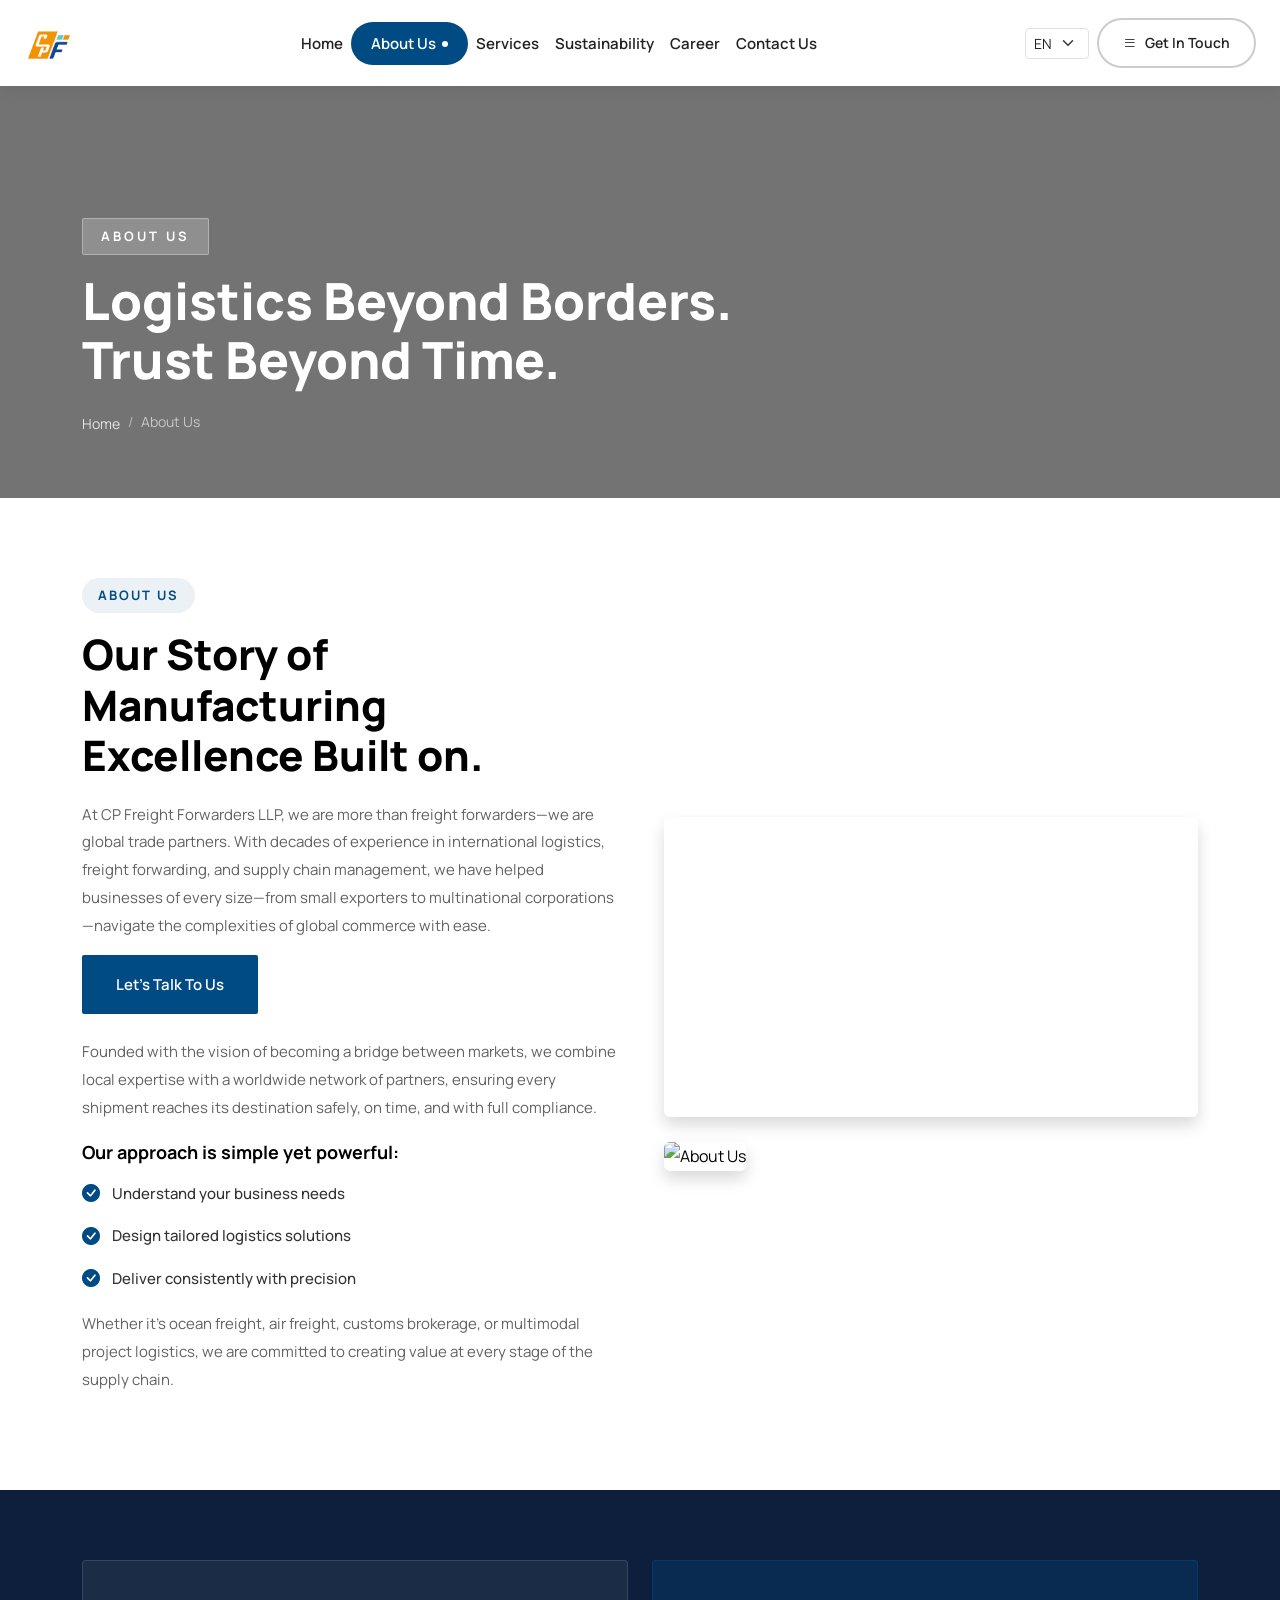
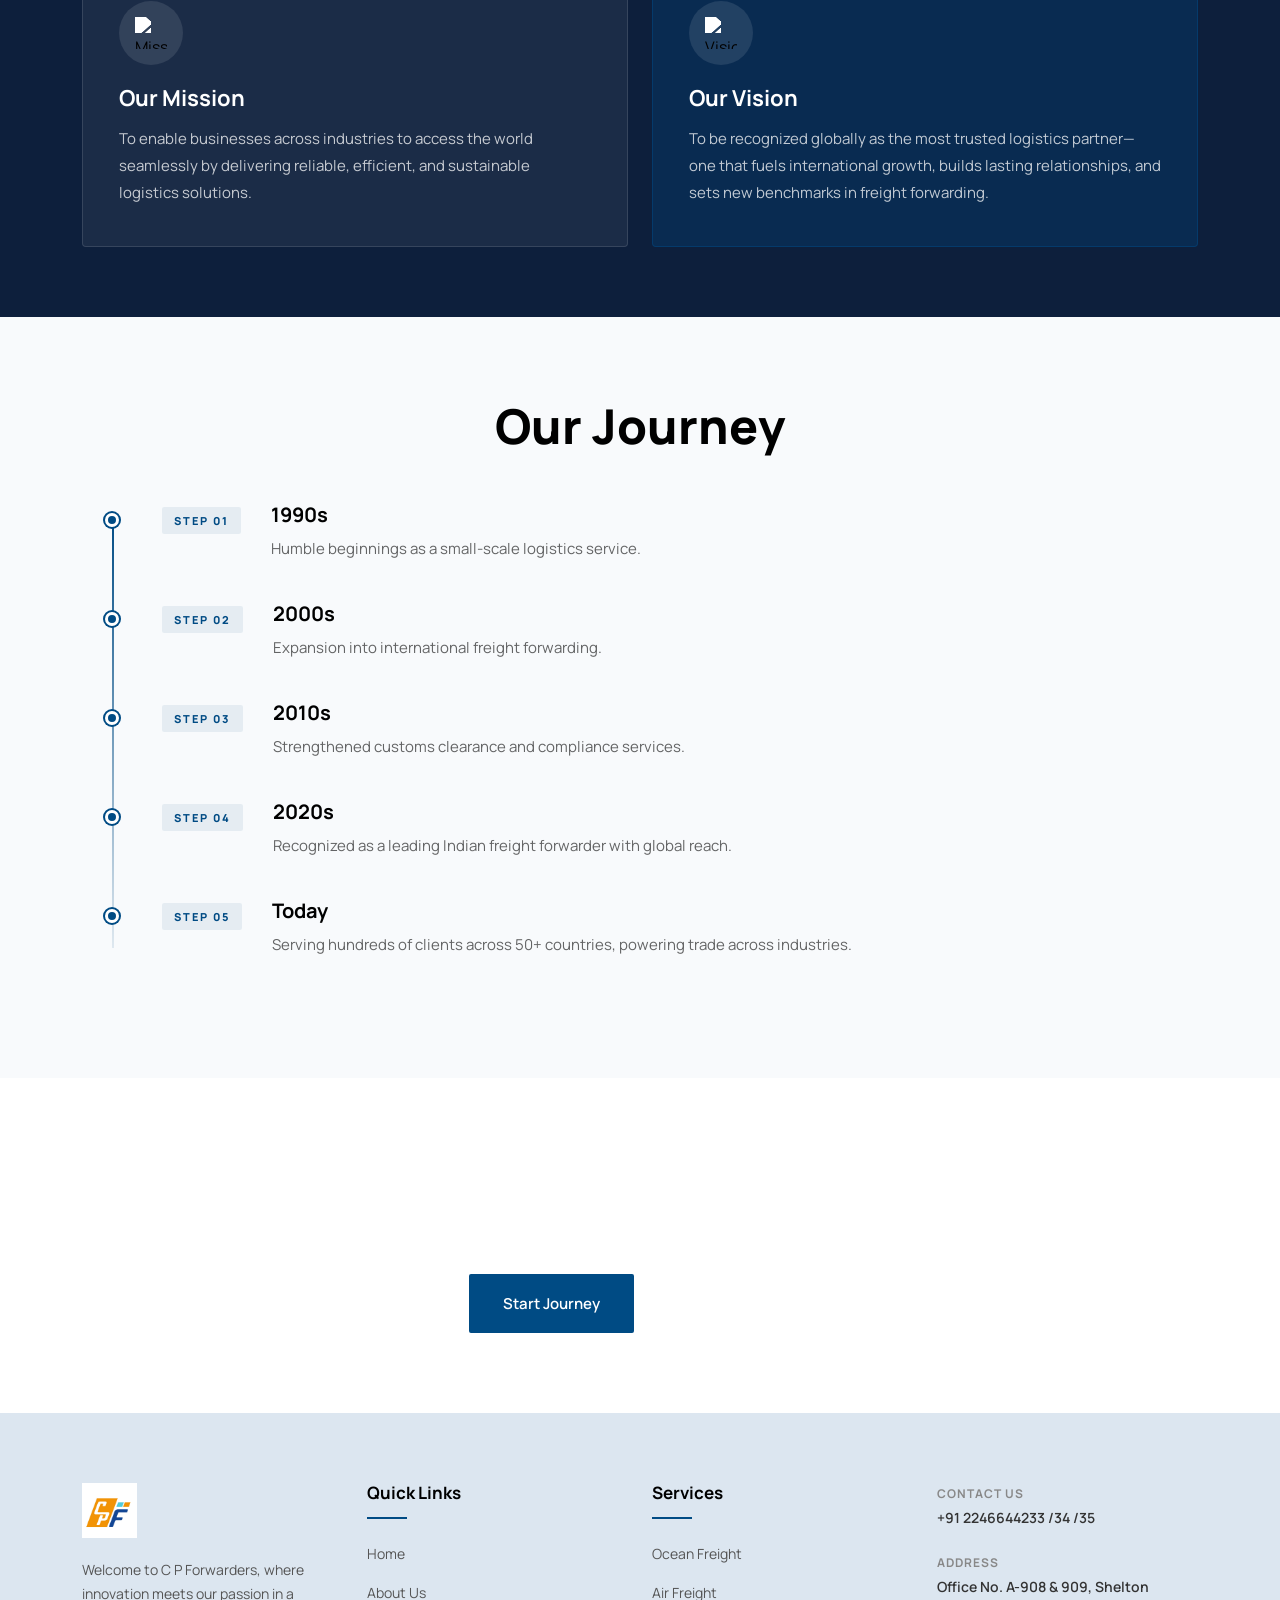
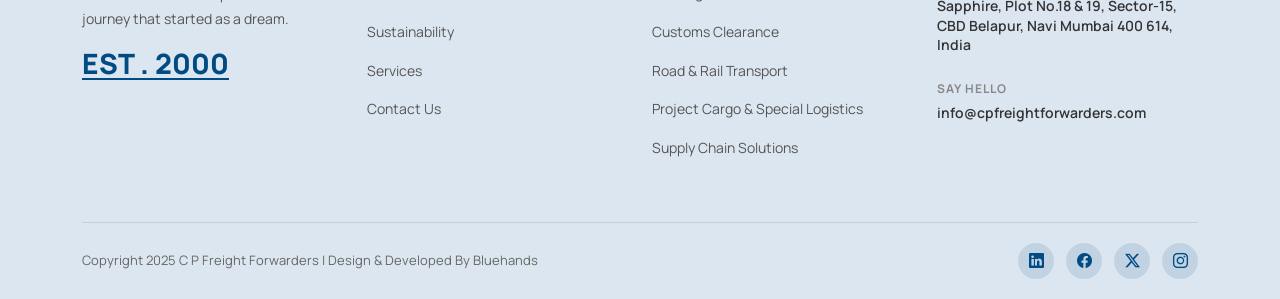
==== commit fb2ebe26: "i18n: add full translation coverage across all pages and languages - Expand en.json and es.json with" ====
--- a/about.html
+++ b/about.html
@@ -3,7 +3,7 @@
 <head>
   <meta charset="UTF-8">
   <meta name="viewport" content="width=device-width, initial-scale=1.0">
-  <title>About Us — C P Freight Forwarders</title>
+  <title data-i18n="meta.title">About Us — C P Freight Forwarders</title>
   <link rel="preconnect" href="https://fonts.googleapis.com">
   <link rel="preconnect" href="https://fonts.gstatic.com" crossorigin>
   <link href="https://fonts.googleapis.com/css2?family=Manrope:wght@300;400;500;600;700;800&family=DM+Sans:wght@300;400;500;600;700&display=swap" rel="stylesheet">
@@ -20,12 +20,12 @@
   <div class="sidebar-content">
     <button class="sidebar-close" onclick="closeSidebar()"><i class="bi bi-x-lg"></i></button>
     <h2 data-i18n="sidebar.title">Connect with C P Freight Forwarders</h2>
-    <p data-i18n="sidebar.description">Ready to take the first step towards unlocking opportunity realizing goals, and embracing innovation?</p>
+    <p data-i18n="sidebar.description">Ready to take the first step towards unlocking opportunity, realizing goals, and embracing innovation?</p>
     <ul class="sidebar-contact-list">
       <li><span class="label" data-i18n="sidebar.contact_label">Contact Us</span><h6><a href="tel:+912246644233" data-i18n="sidebar.phone">+91 2246644233 /34 /35</a></h6></li>
       <li><span class="label" data-i18n="sidebar.address_label">Address</span><h6><a href="#" data-i18n="sidebar.address">Office No. A-908 &amp; 909, Shelton Sapphire, Plot No.18 &amp; 19, Sector-15, CBD Belapur, Navi Mumbai 400 614, India</a></h6></li>
       <li><span class="label" data-i18n="sidebar.follow_label">Follow Us</span><h6><a href="https://www.facebook.com/" target="_blank">Facebook,</a> <a href="https://www.linkedin.com/" target="_blank">LinkedIn,</a> <a href="https://www.instagram.com/" target="_blank">Instagram,</a></h6></li>
-      <li><span class="label" data-i18n="sidebar.say_hello">Say Hello</span><h6><a href="mailto:info@cpfreightforwarders.com">info@cpfreightforwarders.com</a></h6></li>
+      <li><span class="label" data-i18n="sidebar.say_hello">Say Hello</span><h6><a href="mailto:info@cpfreightforwarders.com" data-i18n="sidebar.email">info@cpfreightforwarders.com</a></h6></li>
     </ul>
     <p class="sidebar-footer" data-i18n="sidebar.copyright">Copyright 2025 C P Freight Forwarders | Design &amp; Developed By Bluehands</p>
   </div>
@@ -67,12 +67,12 @@
 <section class="inner-hero" style="background-image: linear-gradient(rgba(0,0,0,0.55),rgba(0,0,0,0.55)), url('https://cpfreightforwarders.com/assets/img/project-img2.jpeg');">
   <div class="container">
     <div class="inner-hero-content">
-      <span class="inner-label">About Us</span>
-      <h1>Logistics Beyond Borders.<br>Trust Beyond Time.</h1>
+      <span class="inner-label" data-i18n="about.tag">About Us</span>
+      <h1 data-i18n="hero.h1.logistics">Logistics Beyond Borders.<br>Trust Beyond Time.</h1>
       <nav aria-label="breadcrumb">
         <ol class="breadcrumb inner-breadcrumb">
-          <li class="breadcrumb-item"><a href="index.html">Home</a></li>
-          <li class="breadcrumb-item active">About Us</li>
+          <li class="breadcrumb-item"><a href="index.html" data-i18n="nav.home">Home</a></li>
+          <li class="breadcrumb-item active" data-i18n="about.tag">About Us</li>
         </ol>
       </nav>
     </div>
@@ -84,18 +84,18 @@
   <div class="container">
     <div class="row g-5 align-items-center">
       <div class="col-lg-6">
-        <div class="section-tag">About Us</div>
-        <h2 class="inner-section-title">Our Story of Manufacturing Excellence Built on.</h2>
-        <p class="inner-text">At CP Freight Forwarders LLP, we are more than freight forwarders—we are global trade partners. With decades of experience in international logistics, freight forwarding, and supply chain management, we have helped businesses of every size—from small exporters to multinational corporations—navigate the complexities of global commerce with ease.</p>
-        <a href="contact.html" class="primary-btn mb-4">Let's Talk To Us</a>
-        <p class="inner-text">Founded with the vision of becoming a bridge between markets, we combine local expertise with a worldwide network of partners, ensuring every shipment reaches its destination safely, on time, and with full compliance.</p>
-        <h4 class="approach-title">Our approach is simple yet powerful:</h4>
+        <div class="section-tag" data-i18n="about.tag">About Us</div>
+        <h2 class="inner-section-title" data-i18n="about.story.h2">Our Story of Manufacturing Excellence Built on.</h2>
+        <p class="inner-text" data-i18n="about.story.p1">At CP Freight Forwarders LLP, we are more than freight forwarders—we are global trade partners. With decades of experience in international logistics, freight forwarding, and supply chain management, we have helped businesses of every size—from small exporters to multinational corporations—navigate the complexities of global commerce with ease.</p>
+        <a href="contact.html" class="primary-btn mb-4" data-i18n="about.story.cta">Let's Talk To Us</a>
+        <p class="inner-text" data-i18n="about.story.p2">Founded with the vision of becoming a bridge between markets, we combine local expertise with a worldwide network of partners, ensuring every shipment reaches its destination safely, on time, and with full compliance.</p>
+        <h4 class="approach-title" data-i18n="about.story.approach_title">Our approach is simple yet powerful:</h4>
         <ul class="approach-list">
-          <li><i class="bi bi-check-circle-fill"></i> Understand your business needs</li>
-          <li><i class="bi bi-check-circle-fill"></i> Design tailored logistics solutions</li>
-          <li><i class="bi bi-check-circle-fill"></i> Deliver consistently with precision</li>
+          <li data-i18n="about.story.li1"><i class="bi bi-check-circle-fill"></i> Understand your business needs</li>
+          <li data-i18n="about.story.li2"><i class="bi bi-check-circle-fill"></i> Design tailored logistics solutions</li>
+          <li data-i18n="about.story.li3"><i class="bi bi-check-circle-fill"></i> Deliver consistently with precision</li>
         </ul>
-        <p class="inner-text mt-3">Whether it's ocean freight, air freight, customs brokerage, or multimodal project logistics, we are committed to creating value at every stage of the supply chain.</p>
+        <p class="inner-text mt-3" data-i18n="about.story.p3">Whether it's ocean freight, air freight, customs brokerage, or multimodal project logistics, we are committed to creating value at every stage of the supply chain.</p>
       </div>
       <div class="col-lg-6">
         <div class="inner-img-wrap">
@@ -119,8 +119,8 @@
           <div class="mv-icon">
             <img src="https://cpfreightforwarders.com/assets/img/target.png" alt="Mission">
           </div>
-          <h3>Our Mission</h3>
-          <p>To enable businesses across industries to access the world seamlessly by delivering reliable, efficient, and sustainable logistics solutions.</p>
+          <h3 data-i18n="about.mission.h3">Our Mission</h3>
+          <p data-i18n="about.mission.p">To enable businesses across industries to access the world seamlessly by delivering reliable, efficient, and sustainable logistics solutions.</p>
         </div>
       </div>
       <div class="col-lg-6">
@@ -128,8 +128,8 @@
           <div class="mv-icon">
             <img src="https://cpfreightforwarders.com/assets/img/vision.png" alt="Vision">
           </div>
-          <h3>Our Vision</h3>
-          <p>To be recognized globally as the most trusted logistics partner—one that fuels international growth, builds lasting relationships, and sets new benchmarks in freight forwarding.</p>
+          <h3 data-i18n="about.vision.h3">Our Vision</h3>
+          <p data-i18n="about.vision.p">To be recognized globally as the most trusted logistics partner—one that fuels international growth, builds lasting relationships, and sets new benchmarks in freight forwarding.</p>
         </div>
       </div>
     </div>
@@ -140,42 +140,42 @@
 <section class="journey-section">
   <div class="container">
     <div class="section-header text-center mb-5">
-      <h2>Our Journey</h2>
+      <h2 data-i18n="about.journey.h2">Our Journey</h2>
     </div>
     <div class="timeline">
       <div class="timeline-item">
-        <div class="timeline-step">STEP 01</div>
+        <div class="timeline-step" data-i18n="about.journey.step1.label">STEP 01</div>
         <div class="timeline-body">
           <h4>1990s</h4>
-          <p>Humble beginnings as a small-scale logistics service.</p>
-        </div>
-      </div>
-      <div class="timeline-item">
-        <div class="timeline-step">STEP 02</div>
+          <p data-i18n="about.journey.step1.p">Humble beginnings as a small-scale logistics service.</p>
+        </div>
+      </div>
+      <div class="timeline-item">
+        <div class="timeline-step" data-i18n="about.journey.step2.label">STEP 02</div>
         <div class="timeline-body">
           <h4>2000s</h4>
-          <p>Expansion into international freight forwarding.</p>
-        </div>
-      </div>
-      <div class="timeline-item">
-        <div class="timeline-step">STEP 03</div>
+          <p data-i18n="about.journey.step2.p">Expansion into international freight forwarding.</p>
+        </div>
+      </div>
+      <div class="timeline-item">
+        <div class="timeline-step" data-i18n="about.journey.step3.label">STEP 03</div>
         <div class="timeline-body">
           <h4>2010s</h4>
-          <p>Strengthened customs clearance and compliance services.</p>
-        </div>
-      </div>
-      <div class="timeline-item">
-        <div class="timeline-step">STEP 04</div>
+          <p data-i18n="about.journey.step3.p">Strengthened customs clearance and compliance services.</p>
+        </div>
+      </div>
+      <div class="timeline-item">
+        <div class="timeline-step" data-i18n="about.journey.step4.label">STEP 04</div>
         <div class="timeline-body">
           <h4>2020s</h4>
-          <p>Recognized as a leading Indian freight forwarder with global reach.</p>
-        </div>
-      </div>
-      <div class="timeline-item">
-        <div class="timeline-step">STEP 05</div>
+          <p data-i18n="about.journey.step4.p">Recognized as a leading Indian freight forwarder with global reach.</p>
+        </div>
+      </div>
+      <div class="timeline-item">
+        <div class="timeline-step" data-i18n="about.journey.step5.label">STEP 05</div>
         <div class="timeline-body">
           <h4>Today</h4>
-          <p>Serving hundreds of clients across 50+ countries, powering trade across industries.</p>
+          <p data-i18n="about.journey.step5.p">Serving hundreds of clients across 50+ countries, powering trade across industries.</p>
         </div>
       </div>
     </div>
@@ -185,11 +185,11 @@
 <!-- CTA SECTION -->
 <section class="inner-cta-section" style="background-image: linear-gradient(rgba(0,0,0,0.6),rgba(0,0,0,0.6)), url('https://cpfreightforwarders.com/assets/img/banner2.jpg');">
   <div class="container text-center">
-    <span class="inner-cta-label">Building Your Vision</span>
-    <h2>Let's Build Dream Something Amazing.</h2>
+    <span class="inner-cta-label" data-i18n="about.cta_section.label">Building Your Vision</span>
+    <h2 data-i18n="about.cta_section.h2">Let's Build Dream Something Amazing.</h2>
     <div class="d-flex gap-3 justify-content-center flex-wrap mt-4">
-      <a href="contact.html" class="primary-btn">Start Journey</a>
-      <a href="contact.html" class="outline-btn">Let's Discuss</a>
+      <a href="contact.html" class="primary-btn" data-i18n="cta.start_journey">Start Journey</a>
+      <a href="contact.html" class="outline-btn" data-i18n="cta.lets_discuss">Let's Discuss</a>
     </div>
   </div>
 </section>
@@ -201,41 +201,46 @@
       <div class="col-lg-3 col-md-6">
         <div class="footer-brand">
           <a href="index.html"><img src="assets/cpf-logo.jpeg" alt="C P Freight Forwarders" class="footer-logo"></a>
-          <p>Welcome to C P Forwarders, where innovation meet our passion in a journey that started dream.</p>
-          <h4 class="footer-est">EST . 2000</h4>
+          <p data-i18n="footer.brand.p">Welcome to C P Forwarders, where innovation meets our passion in a journey that started as a dream.</p>
+          <h4 class="footer-est" data-i18n="footer.est">EST . 2000</h4>
         </div>
       </div>
       <div class="col-lg-3 col-md-6">
         <div class="footer-widget">
-          <h5>Quick Links</h5><div class="footer-divider"></div>
+          <h5 data-i18n="footer.quick_links">Quick Links</h5><div class="footer-divider"></div>
           <ul>
-            <li><a href="index.html">Home</a></li><li><a href="about.html">About Us</a></li>
-            <li><a href="sustainability.html">Sustainability</a></li><li><a href="services.html">Services</a></li>
-            <li><a href="contact.html">Contact Us</a></li>
+            <li><a href="index.html" data-i18n="nav.home">Home</a></li>
+            <li><a href="about.html" data-i18n="nav.about">About Us</a></li>
+            <li><a href="sustainability.html" data-i18n="nav.sustainability">Sustainability</a></li>
+            <li><a href="services.html" data-i18n="nav.services">Services</a></li>
+            <li><a href="contact.html" data-i18n="nav.contact">Contact Us</a></li>
           </ul>
         </div>
       </div>
       <div class="col-lg-3 col-md-6">
         <div class="footer-widget">
-          <h5>Services</h5><div class="footer-divider"></div>
+          <h5 data-i18n="footer.services_label">Services</h5><div class="footer-divider"></div>
           <ul>
-            <li><a href="services.html">Ocean Freight</a></li><li><a href="services.html">Air Freight</a></li>
-            <li><a href="services.html">Customs Clearance</a></li><li><a href="services.html">Road &amp; Rail Transport</a></li>
-            <li><a href="services.html">Project Cargo &amp; Special Logistics</a></li><li><a href="services.html">Supply Chain Solutions</a></li>
+            <li><a href="services.html" data-i18n="service.ocean.title">Ocean Freight</a></li>
+            <li><a href="services.html" data-i18n="service.air.title">Air Freight</a></li>
+            <li><a href="services.html" data-i18n="service.customs.title">Customs Clearance</a></li>
+            <li><a href="services.html" data-i18n="service.road.title">Road &amp; Rail Transport</a></li>
+            <li><a href="services.html" data-i18n="service.project.title">Project Cargo &amp; Special Logistics</a></li>
+            <li><a href="services.html" data-i18n="service.supply.title">Supply Chain Solutions</a></li>
           </ul>
         </div>
       </div>
       <div class="col-lg-3 col-md-6">
         <div class="footer-widget">
-          <div class="footer-contact-item"><div class="fci-label">Contact us</div><h6><a href="tel:+912246644233">+91 2246644233 /34 /35</a></h6></div>
-          <div class="footer-contact-item"><div class="fci-label">Address</div><h6><a href="#">Office No. A-908 &amp; 909, Shelton Sapphire, Plot No.18 &amp; 19, Sector-15, CBD Belapur, Navi Mumbai 400 614, India</a></h6></div>
-          <div class="footer-contact-item"><div class="fci-label">Say Hello</div><h6><a href="mailto:info@cpfreightforwarders.com">info@cpfreightforwarders.com</a></h6></div>
+          <div class="footer-contact-item"><div class="fci-label" data-i18n="footer.contact_label">Contact us</div><h6><a href="tel:+912246644233" data-i18n="sidebar.phone">+91 2246644233 /34 /35</a></h6></div>
+          <div class="footer-contact-item"><div class="fci-label" data-i18n="footer.address_label">Address</div><h6><a href="#" data-i18n="sidebar.address">Office No. A-908 &amp; 909, Shelton Sapphire, Plot No.18 &amp; 19, Sector-15, CBD Belapur, Navi Mumbai 400 614, India</a></h6></div>
+          <div class="footer-contact-item"><div class="fci-label" data-i18n="footer.say_hello">Say Hello</div><h6><a href="mailto:info@cpfreightforwarders.com" data-i18n="sidebar.email">info@cpfreightforwarders.com</a></h6></div>
         </div>
       </div>
     </div>
     <div class="footer-bottom">
       <div class="row align-items-center">
-        <div class="col-md-6"><p>Copyright 2025 <a href="#">C P Freight Forwarders</a> | Design &amp; Developed By <a href="#">Bluehands</a></p></div>
+        <div class="col-md-6"><p data-i18n="footer.copyright">Copyright 2025 C P Freight Forwarders | Design &amp; Developed By Bluehands</p></div>
         <div class="col-md-6 text-md-end">
           <div class="footer-social">
             <a href="https://www.linkedin.com/" target="_blank"><i class="bi bi-linkedin"></i></a>
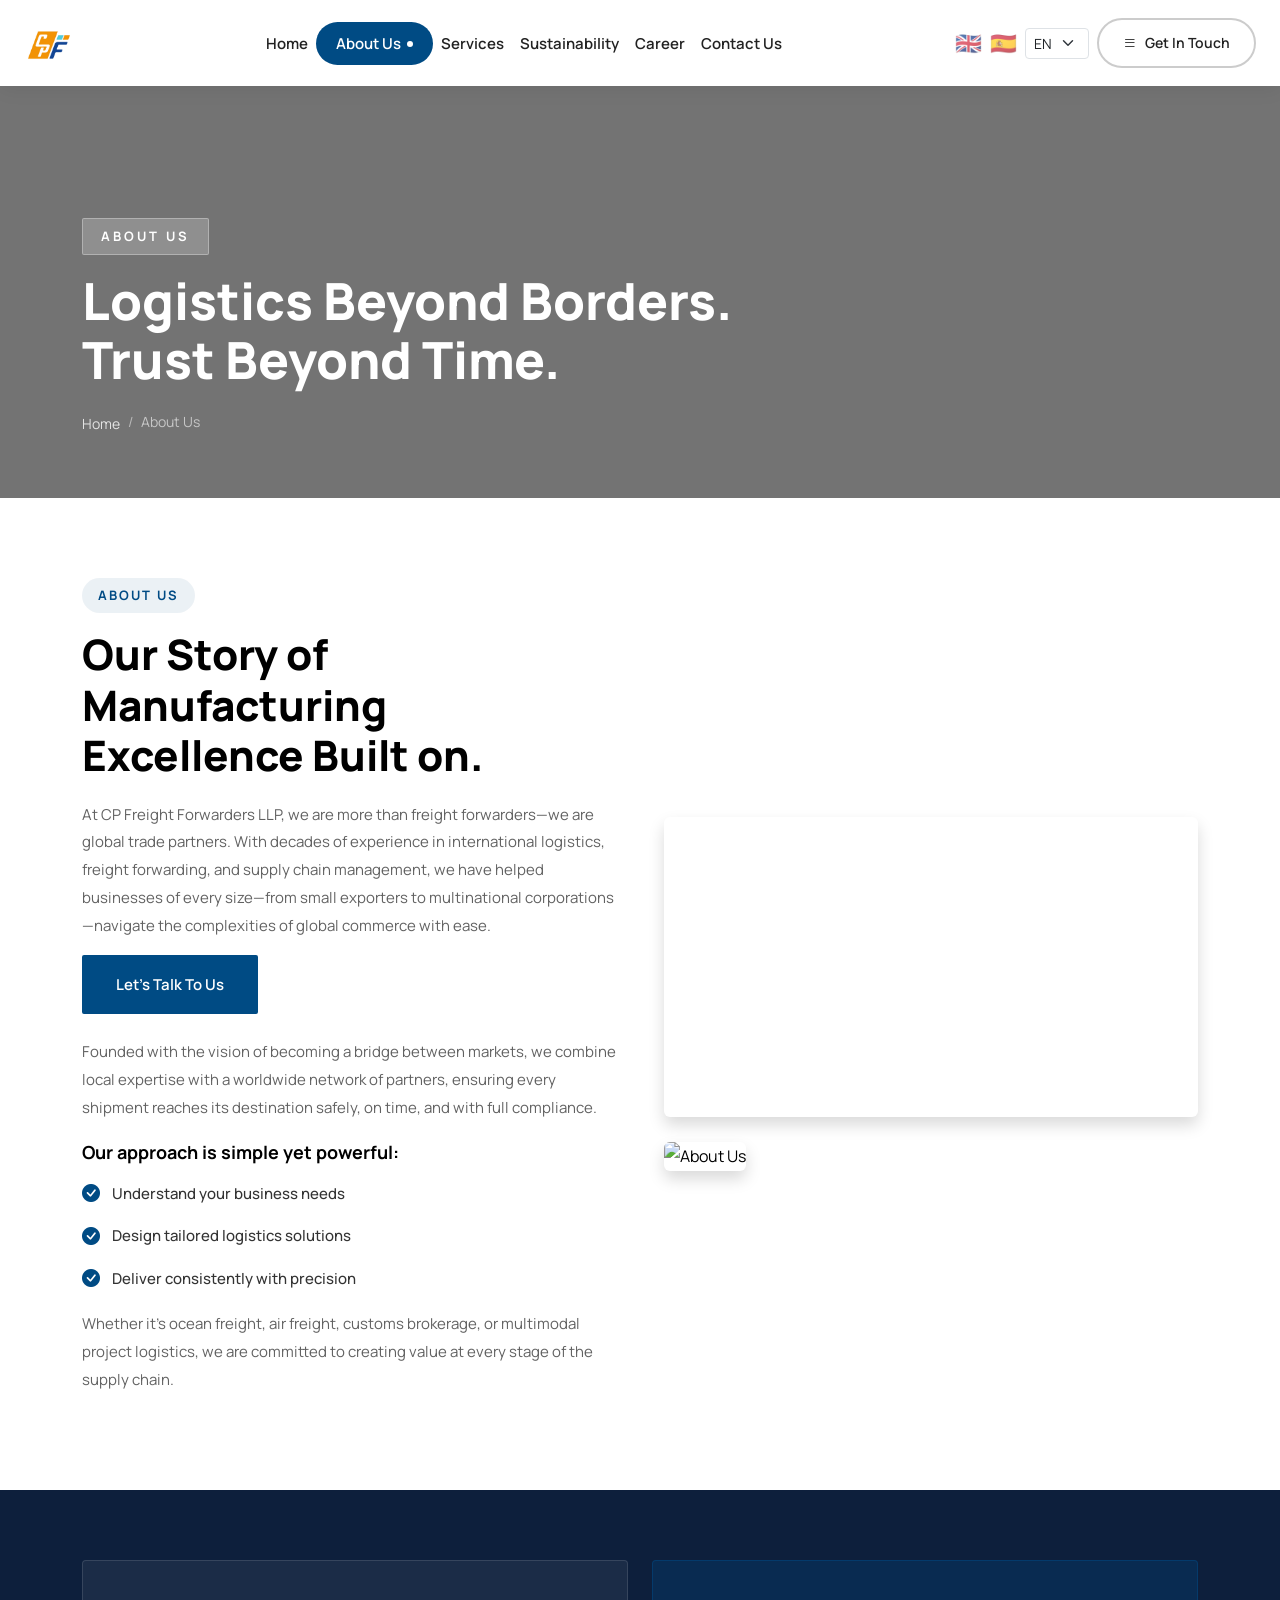
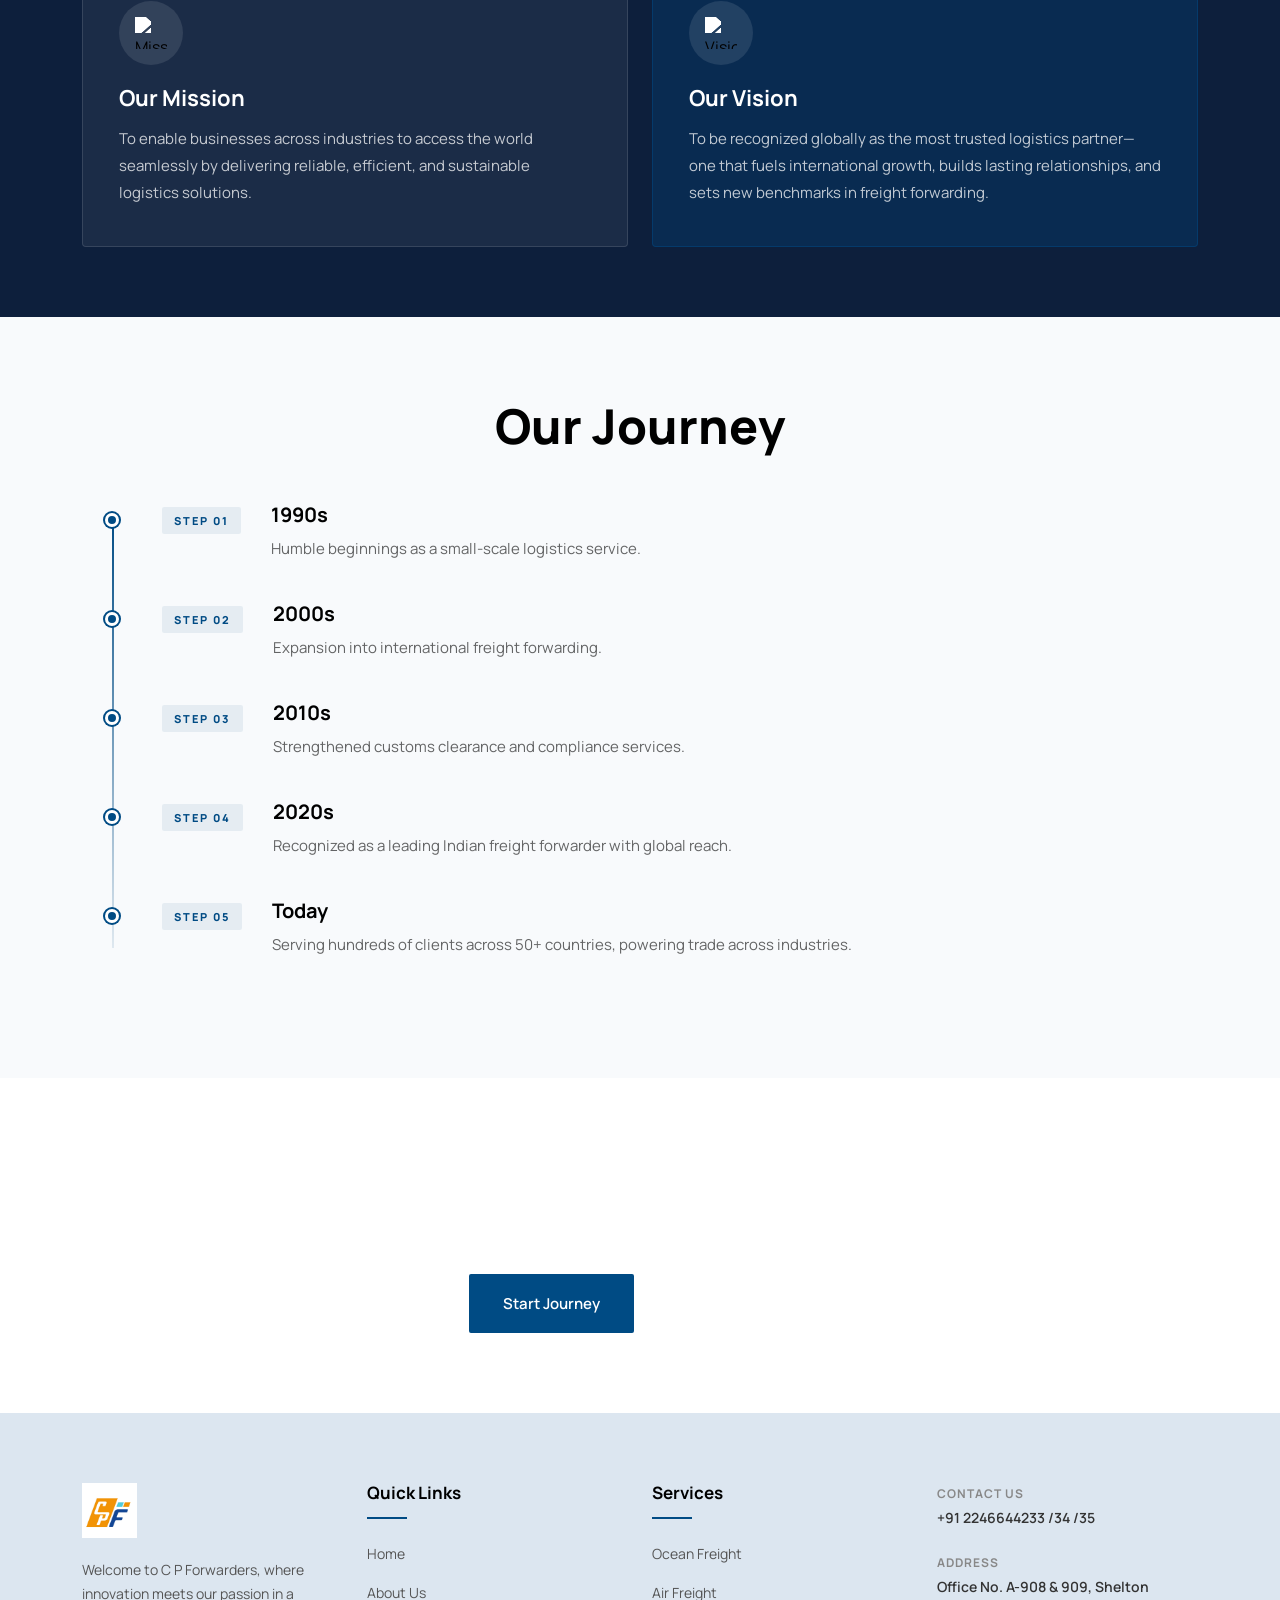
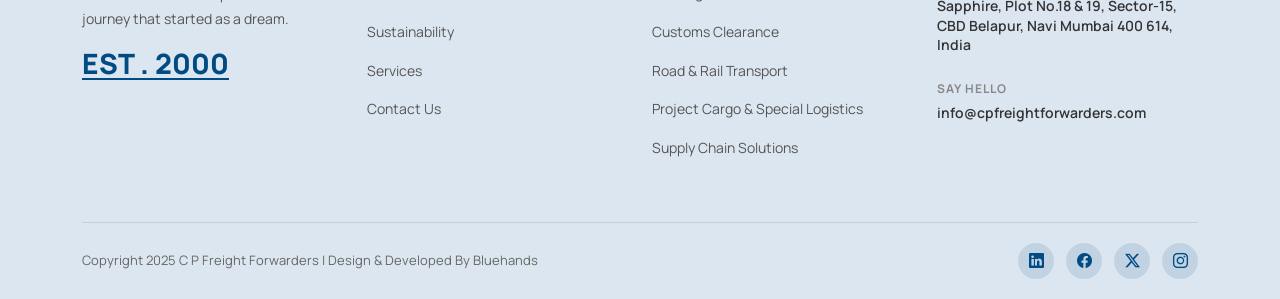
==== commit f019ac36: "feat: add UK and Spain flag buttons to language selector in navbar" ====
--- a/about.html
+++ b/about.html
@@ -52,6 +52,8 @@
           <li class="nav-item"><a class="nav-link" href="contact.html" data-i18n="nav.contact">Contact Us</a></li>
         </ul>
         <div class="navbar-right d-flex align-items-center gap-2">
+          <button class="flag-btn" onclick="i18n.load('en')" title="English">🇬🇧</button>
+          <button class="flag-btn" onclick="i18n.load('es')" title="Español">🇪🇸</button>
           <select id="langSelect" class="form-select form-select-sm" style="width:auto;">
             <option value="en">EN</option>
             <option value="es">ES</option>
--- a/style.css
+++ b/style.css
@@ -120,6 +120,19 @@
 }
 .navbar-nav .nav-item.active .nav-link .active-dot { background: #fff; }
 
+/* Flag language buttons */
+.flag-btn {
+  background: none;
+  border: none;
+  padding: 0;
+  font-size: 1.35rem;
+  line-height: 1;
+  cursor: pointer;
+  opacity: 0.65;
+  transition: opacity 0.2s, transform 0.2s;
+}
+.flag-btn:hover { opacity: 1; transform: scale(1.15); }
+
 /* Get In Touch button */
 .get-in-touch-btn {
   background: transparent;
